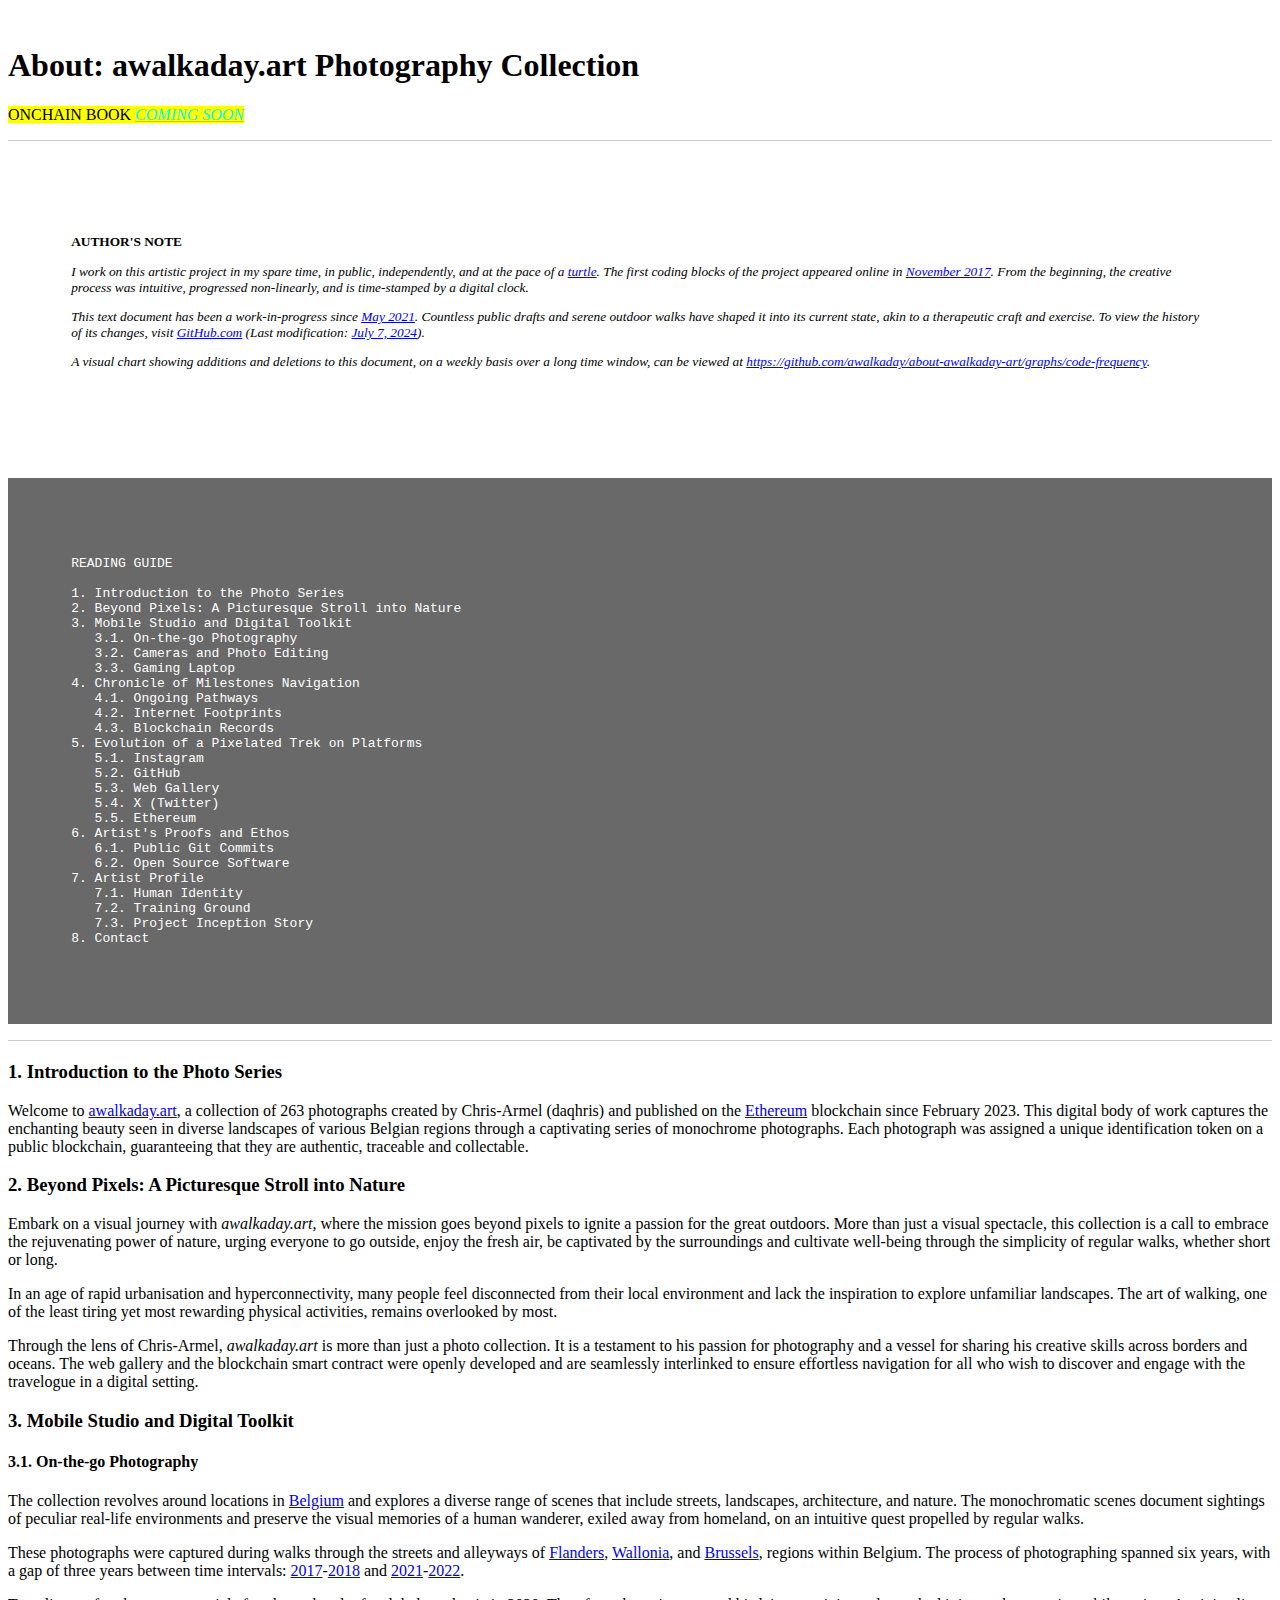
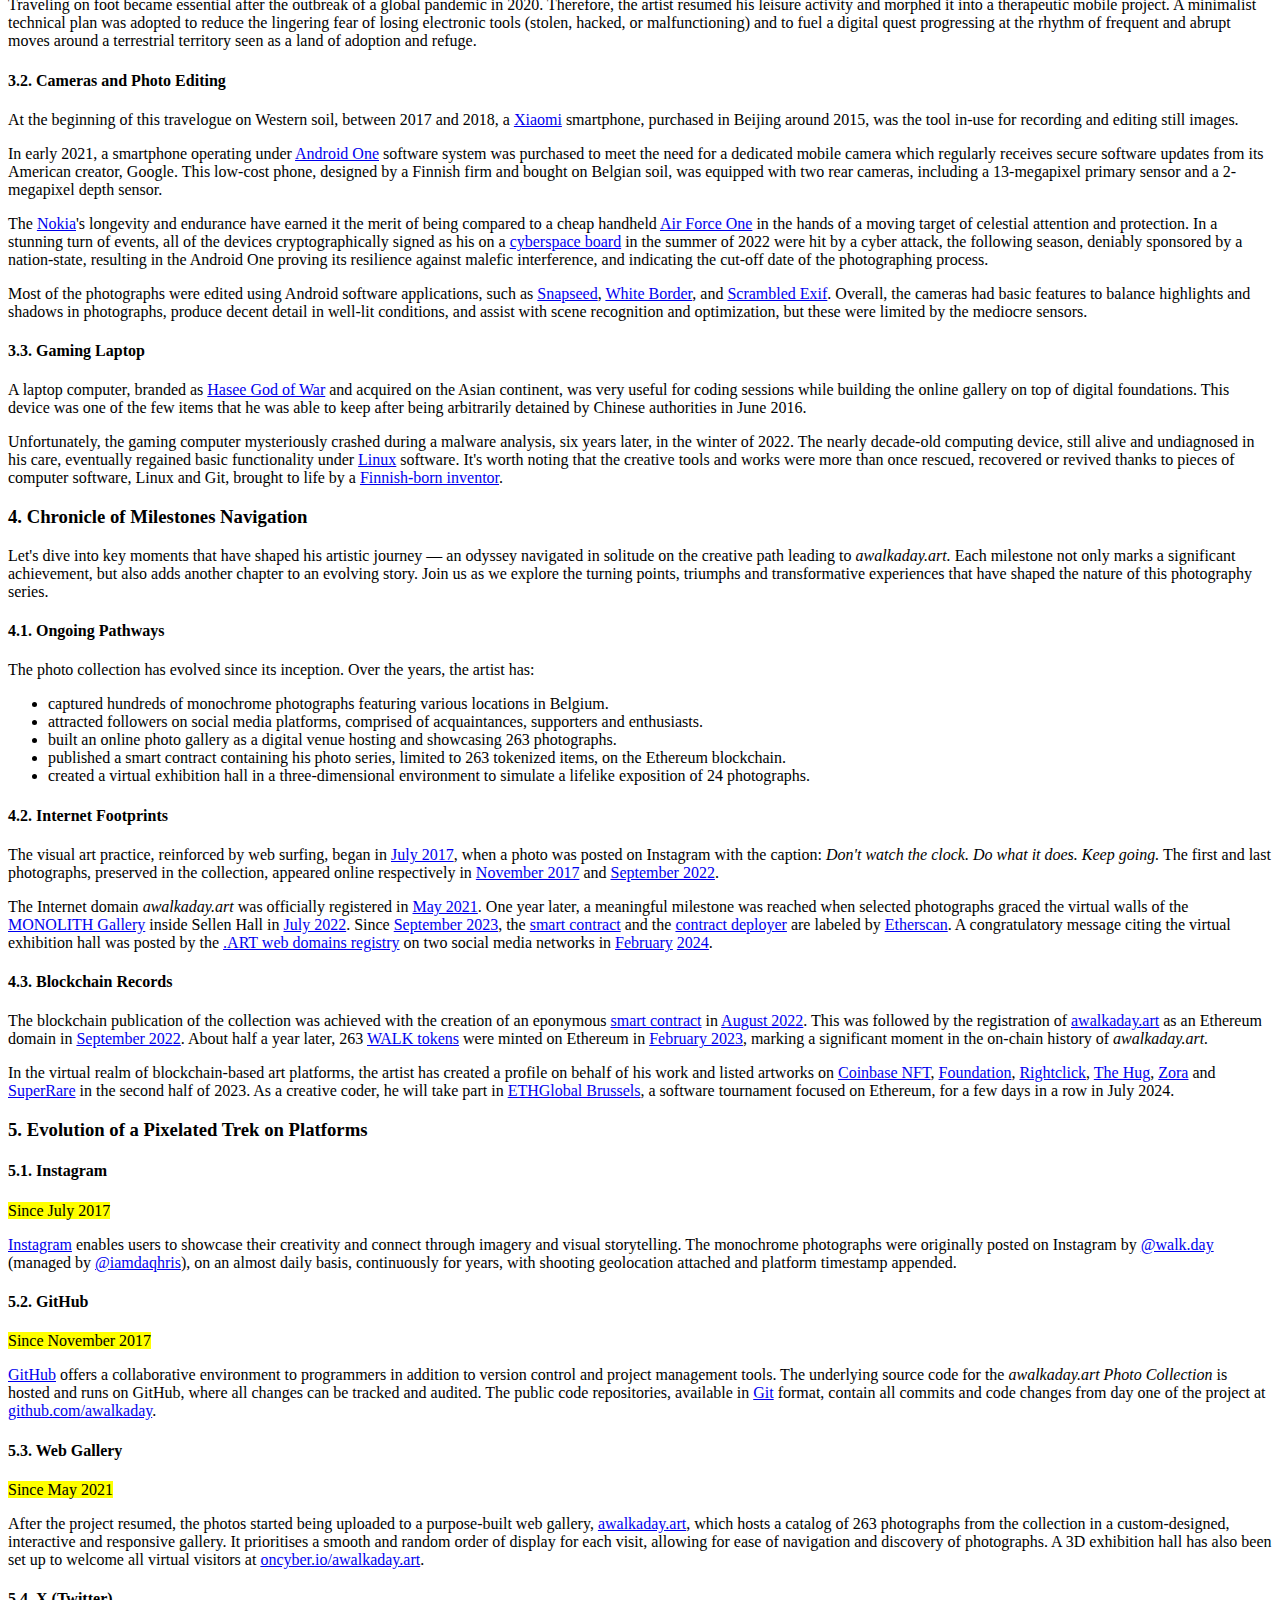
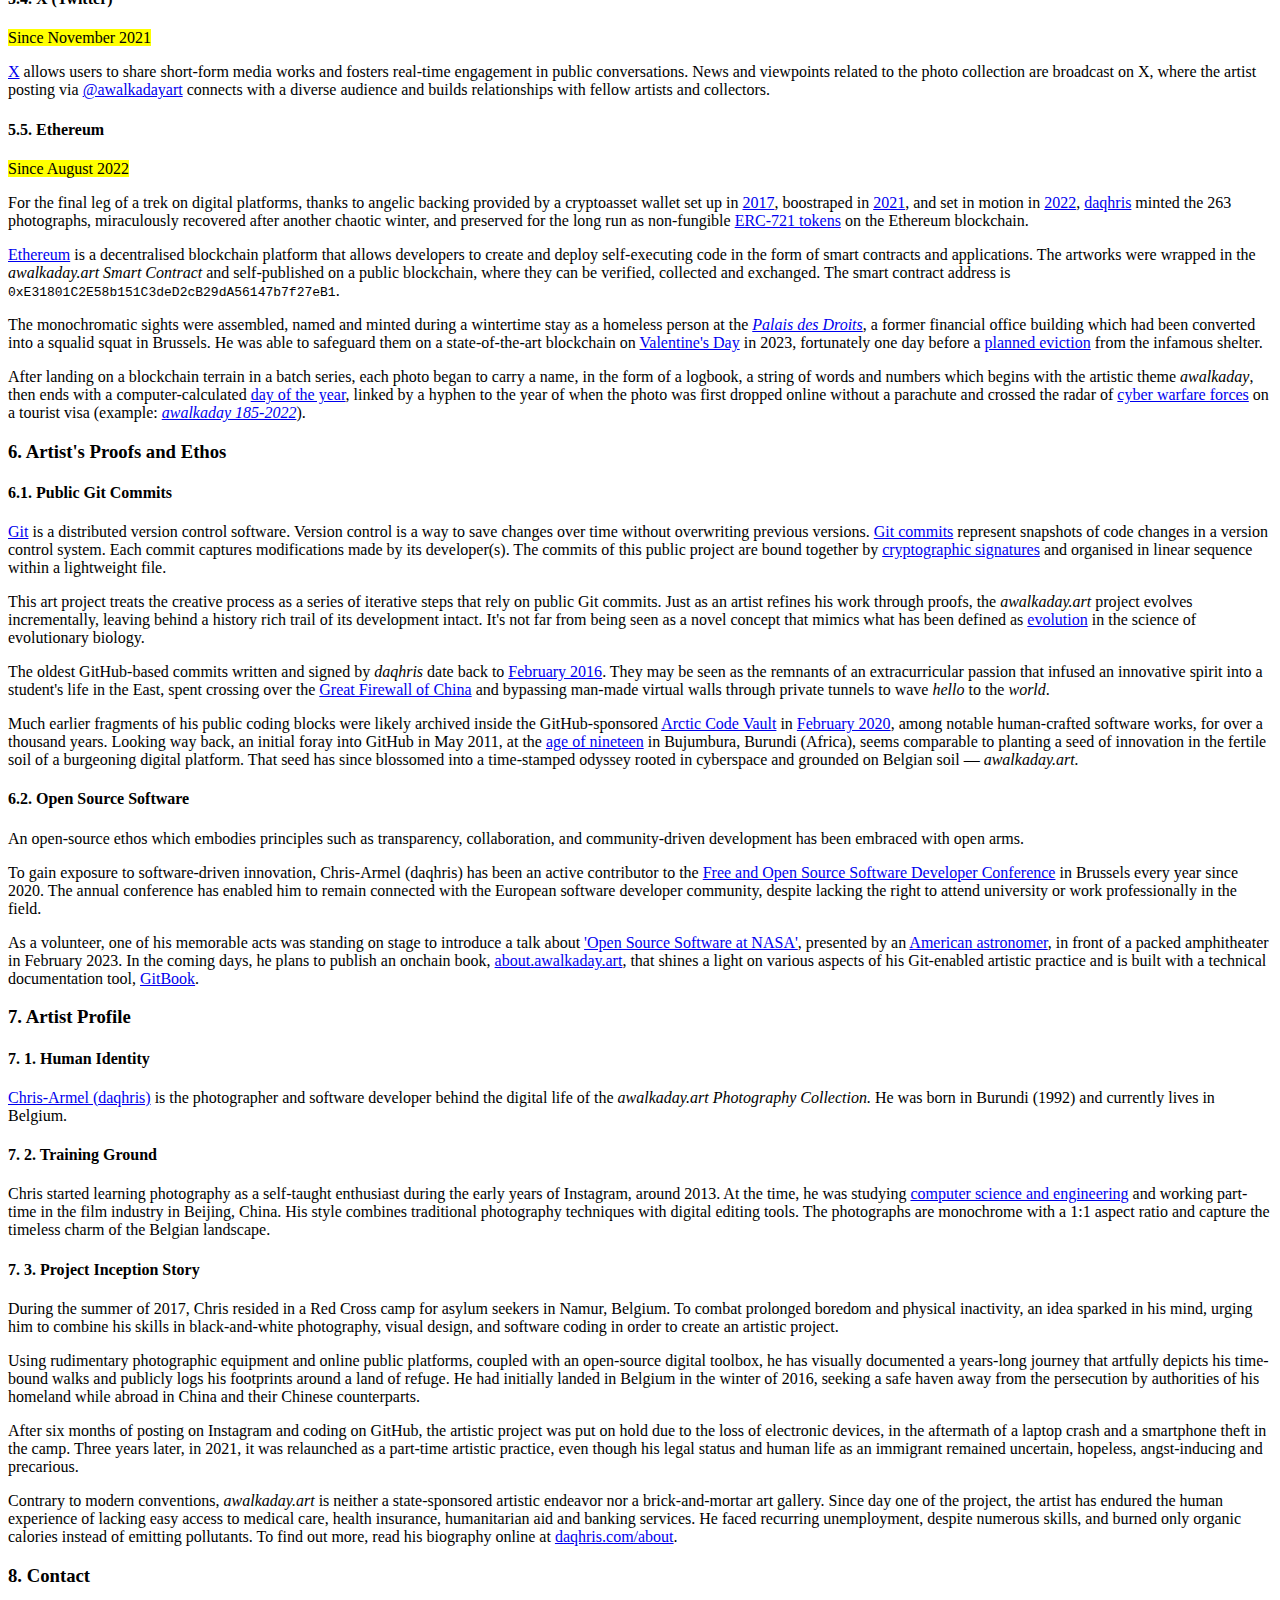
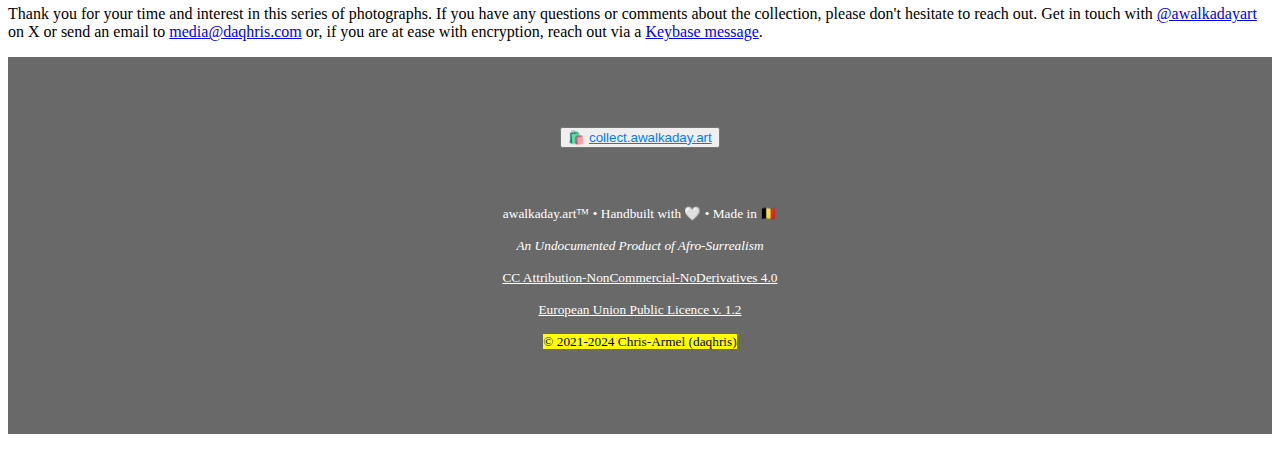
==== index.html @ 54a3f186 "Update index.html" ====
<!DOCTYPE html>
<html lang="en">

<head>
  <!-- Created on 17/11/2017 17:17
            Location: Belgrade, Namur (Belgium) -->

  <!--Web page design and code made by Chris A. Iradukunda [https://daqhris.com].
            I hereby retain NO copyrights.
            Only keep a reference to the original coder, please. -->

  <title>About: awalkaday.art Photography Collection</title>
  <meta http-equiv="content-type" content="text/html; charset=UTF-8">
  <link rel="canonical" href="https://about.awalkaday.art" />
  <link rel="alternate" href="https://about.awalkaday.art/fr.html" hreflang="fr" />
  <link rel="alternate" href="https://about.awalkaday.art/zh.html" hreflang="zh" />
  <link rel="alternate" href="https://about.awalkaday.art" hreflang="x-default" />
  <link rel="alternate" href="https://about.awalkaday.art/index.html" hreflang="en" />
  <meta http-equiv="X-UA-Compatible" content="IE=edge">
  <meta name="viewport" content="width=device-width, initial-scale=1">
  <meta name="description" content="Frequently Asked Questions about the awalkaday.art Photography Collection" />
  <meta name="author" content="Chris-Armel (daqhris)">
  <meta name="mobile-web-app-capable" content="yes">
  <meta name="apple-mobile-web-app-capable" content="yes">
  <meta name="Content-Security-Policy"
    content="default-src https:; script-src https: 'unsafe-inline'; style-src https: 'unsafe-inline'">

  <meta name="X-XSS-Protection" content="1; mode=block">
  <meta name="referrer" content="strict-origin-when-cross-origin">
  <meta content="index,follow" name="robots">

  <link rel="stylesheet" href="https://cdn.jsdelivr.net/npm/bootstrap@4.5.3/dist/css/bootstrap.min.css"
    integrity="sha256-93wNFzm2GO3EoByj9rKZCwGjAJAwr0nujPaOgwUt8ZQ=" crossorigin="anonymous">
  <link rel="stylesheet" href="/style.css" type="text/css">
  <link rel="shortcut icon" href="https://awalkaday.art/assets/icons/awalkaday-logo-1x1.png">
  <link rel="apple-touch-icon" href="https://awalkaday.art/assets/icons/awalkaday-logo-1x1.png">

  <!-- Twitter account @awalkadayart meta tags -->
  <meta name="twitter:card" content="summary_large_image">
  <meta name="twitter:site" content="@awalkadayart">
  <meta name="twitter:title" content="About: awalkaday.art Photography Collection">
  <meta name="twitter:description" content="Frequently Asked Questions about the awalkaday.art Photography Collection.">
  <meta name="twitter:image" content="https://awalkaday.art/assets/icons/awalkaday-logo-2x1.png">

  <meta property="og:title" content="About: awalkaday.art Photography Collection" />
  <meta property="og:locale" content="en" />
  <meta property="og:type" content="website" />
  <meta property="og:url" content="https://about.awalkaday.art" />
  <meta property="og:site_name" content="awalkaday.art Photography Collection" />
  <meta property="og:description" content="Frequently Asked Questions about the awalkaday.art photography collection" />
  <meta property="og:image" content="https://awalkaday.art/assets/icons/awalkaday-logo-1x1.png" />
  <link rel="shortcut icon" href="https://awalkaday.art/assets/icons/awalkaday-logo-1x1.ico" type="image/x-icon" />
</head>

<body style="font-family:Source-Sans !important;"><br>
  <div class="container">
    <div class="jumbotron">
      <!-- <button><a href="https://about.awalkaday.art/fr.html" hreflang="fr"
          title="Version Française">Français</a></button>&nbsp;&nbsp;&nbsp;<button><a
          href="https://about.awalkaday.art/zh.html" hreflang="zh" title="中文版">中文</a></button><br><br> -->

      <h1>About: awalkaday.art Photography Collection</h1>
      <article>
        <mark>
        ONCHAIN BOOK <a href="https://app.ens.domains/about.awalkaday.art" target="_blank" style="color: cyan"><em>COMING SOON</em></a>
        </mark>
        </article>
      <hr>
      <div style="background-color:#FFFFFF;padding: 5%;">
<small><p><strong>AUTHOR'S NOTE</strong></p>
            <p><em>I work on this artistic project in my spare time, in public, independently, and at the pace of a <a href="https://en.m.wikipedia.org/wiki/Cultural_depictions_of_turtles" title="Cultural depiction of turtles that slowly walk on terrestrial lands" target="_blank">turtle</a>. The first coding blocks of the project appeared online in <a href="https://github.com/daqhris/daqhris.github.io/commit/80a18e2a08c1413ea8b4a26d1a86129624b8809f" title="Earliest related commit on GitHub: Created FAQ file for "A Walk, A Day" art project" target="_blank">November 2017</a>. From the beginning, the creative process was intuitive, progressed non-linearly, and is time-stamped by a digital clock.</em></p>

            <p><em>This text document has been a work-in-progress since <a
            href="https://github.com/awalkaday/about-awalkaday-art/commit/32eced8e914f46d9364a5d5fb6ec11c5bd7be7a4" target="_blank">May 2021</a>.  
            Countless public drafts and serene outdoor walks have shaped it into its current state, akin to a therapeutic craft and exercise. To view the history of its changes, visit <a href="https://github.com/awalkaday/about-awalkaday-art"
            target="_blank">GitHub.com</a> (Last modification: <a href="https://github.com/awalkaday/about-awalkaday-art/commits/replit/index.html" target="_blank">July 7, 2024</a>).</em></p>

<p><em>A visual chart showing additions and deletions to this document, on a weekly basis over a long time window, can be viewed at <a href="https://github.com/awalkaday/about-awalkaday-art/graphs/code-frequency" target="_blank">https://github.com/awalkaday/about-awalkaday-art/graphs/code-frequency</a>.
</em></p>
</small></div>
<br>

<pre style="background-color:#696969; color:white;padding:5%;">

READING GUIDE

1. Introduction to the Photo Series 
2. Beyond Pixels: A Picturesque Stroll into Nature 
3. Mobile Studio and Digital Toolkit  
   3.1. On-the-go Photography  
   3.2. Cameras and Photo Editing  
   3.3. Gaming Laptop  
4. Chronicle of Milestones Navigation 
   4.1. Ongoing Pathways 
   4.2. Internet Footprints 
   4.3. Blockchain Records 
5. Evolution of a Pixelated Trek on Platforms  
   5.1. Instagram  
   5.2. GitHub  
   5.3. Web Gallery  
   5.4. X (Twitter)  
   5.5. Ethereum  
6. Artist's Proofs and Ethos  
   6.1. Public Git Commits  
   6.2. Open Source Software  
7. Artist Profile  
   7.1. Human Identity 
   7.2. Training Ground 
   7.3. Project Inception Story    
8. Contact  

</pre>
<hr>

      <h3>1. Introduction to the Photo Series</h3>
      <p>Welcome to <a href="https://awalkaday.art" title="awalkaday.art Photography Collection"
          target="_blank">awalkaday.art</a>, a collection of 263 photographs created by Chris-Armel (daqhris) and published on the <a href="https://ethereum.org/en/what-is-ethereum" target="_blank">Ethereum</a> blockchain since February 2023. 

          This digital body of work captures the enchanting beauty seen in diverse landscapes of various Belgian regions through a captivating series of monochrome photographs. 

          Each photograph was assigned a unique identification token on a public blockchain, guaranteeing that they are authentic, traceable and collectable.</p>

      <h3>2. Beyond Pixels: A Picturesque Stroll into Nature</h3>

      <p>Embark on a visual journey with <em>awalkaday.art,</em> where the mission goes beyond pixels to ignite a passion for the great outdoors. 
        More than just a visual spectacle, this collection is a call to embrace the rejuvenating power of nature, urging everyone to go outside, 
        enjoy the fresh air, be captivated by the surroundings and cultivate well-being through the simplicity of regular walks, whether short or long.</p>

      <p>In an age of rapid urbanisation and hyperconnectivity, many people feel disconnected from their local environment and lack the inspiration to explore unfamiliar landscapes. 
        The art of walking, one of the least tiring yet most rewarding physical activities, remains overlooked by most.</p>

      <p>Through the lens of Chris-Armel, <em>awalkaday.art</em> is more than just a photo collection. It is a testament to his passion for photography and a vessel for sharing his creative skills across borders and oceans.  
        The web gallery and the blockchain smart contract were openly developed and are seamlessly interlinked to ensure effortless navigation for all who wish to discover and engage with the travelogue in a digital setting.</p>


      <h3>3. Mobile Studio and Digital Toolkit</h3>

      <h4>3.1. On-the-go Photography</h4>

      <p>The collection revolves around locations in <a href="https://www.openstreetmap.org/relation/52411" title="Map of Belgium on OpenStreetMap" target="_blank">Belgium</a> and explores a diverse range of scenes that include streets, landscapes, architecture, and nature. 

         The monochromatic scenes document sightings of peculiar real-life environments and preserve the visual memories of a human wanderer, exiled away from homeland, on an intuitive quest propelled by regular walks.</p> 

         <p>These photographs were captured during walks through the streets and alleyways of <a href="https://www.visitflanders.com/en" title=”Visit Flanders” target="_blank">Flanders</a>, <a href="https://visitwallonia.be/" title="Tourisme en Wallonie" target="_blank">Wallonia</a>, and <a href="https://www.visit.brussels" title="Visit Brussels" target="_blank">Brussels</a>, regions within Belgium. The process of photographing spanned six years, with a gap of three years between time intervals: <a href="https://www.instagram.com/p/BWvILEmAPcy/" title="First photograph shot in 2017" target="_blank">2017</a>-<a href="https://www.instagram.com/p/Bd1VmXvHDSj/" title="Last photograph shot in 2018" target="_blank">2018</a> and <a href="https://www.instagram.com/p/CPoPiLpAlG0/" title="First photograph shot in 2021" target="_blank">2021</a>-<a href="https://www.instagram.com/p/CkWOfX2DCPU/" title="Last photograph shot in 2022" target="_blank">2022</a>.</p>

      <p>Traveling on foot became essential after the outbreak of a global pandemic in 2020. Therefore, the artist resumed his leisure activity and morphed it into a therapeutic mobile project. 
        A minimalist technical plan was adopted to reduce the lingering fear of losing electronic tools (stolen, hacked, or malfunctioning) and to fuel a digital quest progressing at the rhythm of frequent and abrupt moves around a terrestrial territory seen as a land of adoption and refuge.</p>

      <h4>3.2. Cameras and Photo Editing</h4>

  <p>At the beginning of this travelogue on Western soil, between 2017 and 2018, a <a href="https://www.mi.com/global/about/" title="Find out more about the Xiaomi brand of electronic devices" target="_blank">Xiaomi</a> smartphone, purchased in Beijing around 2015, was the tool in-use for recording and editing still images.</p>

<p>In early 2021, a smartphone operating under <a
          href="https://www.android.com/one/" title="Android One: Secure, up-to-date and easy-to-use Android devices"
          target="_blank">Android One</a> software system was purchased to meet the need for a dedicated mobile camera which regularly receives secure software updates from its American creator, Google. This low-cost phone, designed by a Finnish firm and bought on Belgian soil, was equipped with two rear cameras, including a 13-megapixel primary sensor and a 2-megapixel depth sensor.</p>

<p>The <a href="https://www.hmd.com/en_int/nokia-2-3" title="More information about a Nokia 2.3 smartphone" target="_blank">Nokia</a>'s longevity and endurance have earned it the merit of being compared to a cheap handheld <a href="https://en.m.wikipedia.org/wiki/Air_Force_One_(disambiguation)" title="Wikipedia article about Air Force One (disambiguation)" target="_blank">Air Force One</a> in the hands of a moving target of celestial attention and protection. In a stunning turn of events, all of the devices cryptographically signed as his on a <a href="https://keybase.io/daqhris/devices" target="_blank">cyberspace board</a> in the summer of 2022 were hit by a cyber attack, the following season, deniably sponsored by a nation-state, resulting in the Android One proving its resilience against malefic interference, and indicating the cut-off date of the photographing process.</p>

      <p>Most of the photographs were edited using Android software applications, such as <a href="https://play.google.com/store/apps/details?id=com.niksoftware.snapseed" title="Snapseed" target="_blank">Snapseed</a>, <a href="https://play.google.com/store/apps/details?id=com.vector123.whiteborder" title="White Border: Square Fit Photo" target="_blank">White Border</a>, and <a href="https://play.google.com/store/apps/details?id=com.jarsilio.android.scrambledeggsif" title="Scrambled Exif" target="_blank">Scrambled Exif</a>. Overall, the cameras had basic features to balance highlights and shadows in photographs, produce decent detail in well-lit conditions, and assist with scene recognition and optimization, but these were limited by the mediocre sensors.</p> 

      <h4>3.3. Gaming Laptop</h4>

      <p>A laptop computer, branded as <a href="http://en.haseecomputer.com/About/about24.html" title="Read more about Hasee Computers" target="_blank">Hasee God of War</a> and acquired on the Asian continent, was very useful for coding sessions while building the online gallery on top of digital foundations.  
        This device was one of the few items that he was able to keep after being arbitrarily detained by Chinese authorities in June 2016.</p>
 
       <p>Unfortunately, the gaming computer mysteriously crashed during a malware analysis, six years later, in the winter of 2022. 
        The nearly decade-old computing device, still alive and undiagnosed in his care, eventually regained basic functionality under <a href="https://www.redhat.com/en/topics/linux/what-is-linux" title="What is Linux?" target="_blank">Linux</a> software. 
        It's worth noting that the creative tools and works were more than once rescued, recovered or revived thanks to pieces of computer software, Linux and Git, brought to life by a <a href="https://github.com/torvalds" target="_blank">Finnish-born inventor</a>.</p>

      <h3>4. Chronicle of Milestones Navigation</h3>

      <p>Let's dive into key moments that have shaped his artistic journey — an odyssey navigated in solitude on the creative path leading to <em>awalkaday.art.</em> 
        Each milestone not only marks a significant achievement, but also adds another chapter to an evolving story.  
        Join us as we explore the turning points, triumphs and transformative experiences that have shaped the nature of this photography series.</p>

      <h4>4.1. Ongoing Pathways</h4>
      <p>The photo collection has evolved since its inception. Over the years, the artist has:<p>
      <ul>
        <li>captured hundreds of monochrome photographs featuring various locations in Belgium.</li>
        <li>attracted followers on social media platforms, comprised of acquaintances, supporters and enthusiasts.</li>
        <li>built an online photo gallery as a digital venue hosting and showcasing 263 photographs.</li>
        <li>published a smart contract containing his photo series, limited to 263 tokenized items, on the Ethereum blockchain.</li>
        <li>created a virtual exhibition hall in a three-dimensional environment to simulate a lifelike exposition of 24 photographs.</li>
      </ul>

      <h4>4.2. Internet Footprints</h4>

      <p>The visual art practice, reinforced by web surfing, began in <a href="https://www.instagram.com/p/BWvILEmAPcy/" target="_blank">July 2017</a>, when a photo was posted on Instagram with the caption: <em>Don't watch the clock. Do what it does. Keep going.</em> 
           The first and last photographs, preserved in the collection, appeared online respectively in <a href="https://www.instagram.com/p/BbXjDXsH22K" target="_blank">November 2017</a> and <a href="https://www.instagram.com/p/CidZs2BDRMz" target="_blank">September 2022</a>. </p> 

        <p>The Internet domain <em>awalkaday.art</em> was officially registered in <a href="https://whois.gandi.net/en/results?search=awalkaday.art" target="_blank">May 2021</a>. One year later, a meaningful milestone was reached when selected photographs graced the virtual walls of the <a href="https://monolith.gallery/archives"
          target="_blank">MONOLITH Gallery</a> inside Sellen Hall in <a
          href="https://monolith.gallery/hall/sellen/g56L1RdA9DXtqQR3aALG" target="_blank">July 2022</a>.
        
          Since <a href="https://x.com/awalkadayart/status/1703776310252736941?s=20" target="_blank">September 2023</a>, the <a href="https://etherscan.io/address/0xe31801c2e58b151c3ded2cb29da56147b7f27eb1" target="_blank">smart contract</a> and the <a href="https://etherscan.io/address/0xb5ee030c71e76c3e03b2a8d425dbb9b395037c82" target="_blank">contract deployer</a> are labeled by <a href="https://etherscan.io/" target="_blank">Etherscan</a>.  
          A congratulatory message citing the virtual exhibition hall was posted by the <a href="https://art.art/" title=".ART domains - digital identity for your creative personality" target="_blank">.ART web domains registry</a> on two social media networks in <a href="https://x.com/Art_Domains/status/1755917791658418315?s=20" target="_blank">February</a> <a href="https://www.instagram.com/s/aGlnaGxpZ2h0OjE4MjM4NDY5NjU2MjEwMzQz?story_media_id=3301932341141746093_5749556061&igsh=MXVzbXJ0cmo4ZTByMQ==" target="_blank">2024</a>.</p>


      <h4>4.3. Blockchain Records</h4>

      <p>The blockchain publication of the collection was achieved with the creation of an eponymous <a
          href="https://ethereum.org/en/developers/docs/smart-contracts/" target="_blank">smart contract</a> in <a href="https://etherscan.io/tx/0x3cce44b92db9e6eb887fcbe90d59f5951e9928dea4540afbfe9fd3c2e9662f1f" target="_blank">August 2022</a>.

          This was followed by the registration of <a
          href="https://app.ens.domains/awalkaday.art" target="_blank">awalkaday.art</a> as an Ethereum domain in 
          <a href="https://etherscan.io/tx/0x353f1900e073e6d97f8230021c3fce153b4b930269e5c8bd4f47c9c3950b9337" target="_blank">September 2022</a>.

          About half a year later, 263 <a href="https://etherscan.io/token/0xe31801c2e58b151c3ded2cb29da56147b7f27eb1"
          target="_blank">WALK tokens</a> were minted on Ethereum in <a
          href="https://etherscan.io/tx/0x2d4e5a73fada3bb3e626bec4b2d24bbdabce66fad66b70fbe8e3e0e1e169537b" target="_blank">February 2023</a>, marking a significant moment in the on-chain history of <em>awalkaday.art.</em>
      </p>

      <p>In the virtual realm of blockchain-based art platforms, the artist has created a profile on behalf of his work and listed artworks on <a href="https://nft.coinbase.com/collection/awalkaday-art" target="_blank">Coinbase NFT</a>, <a href="https://foundation.app/collection/awalkaday-art" target="_blank">Foundation</a>, <a href="https://rc.xyz/daqhris/collections/awalkaday.art" target="_blank">Rightclick</a>, <a href="https://thehug.xyz/artists/daqhris/portfolio/gallery/86a4f0a8-5609-4885-a9e2-ca0b625082e9" target="_blank">The Hug</a>, <a href="https://zora.co/collect/eth:0xe31801c2e58b151c3ded2cb29da56147b7f27eb1" target="_blank">Zora</a> and <a href="https://superrare.com/daqhris?artwork=ONLY_SERIES" target="_blank">SuperRare</a> in the second half of 2023. 
        As a creative coder, he will take part in <a href="https://ethglobal.com/events/brussels" target="_blank">ETHGlobal Brussels</a>, a software tournament focused on Ethereum, for a few days in a row in July 2024.</p>


      <h3>5. Evolution of a Pixelated Trek on Platforms</h3>

      <h4>5.1. Instagram</h4>

      <mark>Since July 2017</mark>

      <p><a href="https://instagram.com/" target="_blank">Instagram</a> enables users to showcase their creativity and connect through imagery and visual storytelling. 
        The monochrome photographs were originally posted on Instagram by <a
          href="https://www.instagram.com/walk.day/" target="_blank">@walk.day</a> (managed by <a
          href="https://www.instagram.com/iamdaqhris/" target="_blank">@iamdaqhris</a>), on an almost daily basis, continuously for years, with shooting geolocation attached and platform timestamp appended.</p> 

      <h4>5.2. GitHub</h4>

      <mark>Since November 2017</mark>

       <p><a href="https://github.com/" target="_blank">GitHub</a> offers a collaborative environment to programmers in addition to version control and project management tools.
        The underlying source code for the <em>awalkaday.art Photo Collection</em> is hosted and runs on GitHub, where all changes can be tracked and audited. 
        The public code repositories, available in <a href="https://git-scm.com/" target="_blank">Git</a> format, contain all commits and code changes from day one of the project at <a href="https://github.com/awalkaday" title="GitHub public code repository" target="_blank">github.com/awalkaday</a>.</p>

      <h4>5.3. Web Gallery</h4>  
      
      <mark>Since May 2021</mark>

      <p>After the project resumed, the photos started being uploaded to a purpose-built web gallery, <a href="https://awalkaday.art" target="_blank" title="awalkaday.art Photography Collection"
          target="_blank">awalkaday.art</a>, which hosts a catalog of 263 photographs from the collection in a custom-designed, interactive and responsive gallery. It prioritises a smooth and random order of display for each visit, allowing for ease of navigation and discovery of photographs. 
          A 3D exhibition hall has also been set up to welcome all virtual visitors at <a href="https://oncyber.io/awalkaday.art" target="_blank" title="3D Exhibition Hall for awalkaday.art Photo Collection"
          target="_blank">oncyber.io/awalkaday.art</a>.</p>
        

      <h4>5.4. X (Twitter)</h4>

      <mark>Since November 2021</mark>

      <p><a href="https://x.com" target="_blank">X</a> allows users to share short-form media works and fosters real-time engagement in public conversations. 
       News and viewpoints related to the photo collection are broadcast on X, where the artist posting via <a
          href="https://twitter.com/awalkadayart" target="_blank">@awalkadayart</a> connects with a diverse audience and builds relationships with fellow artists and collectors.</p>

          
      <h4>5.5. Ethereum</h4>

      <mark>Since August 2022</mark>

      <p>For the final leg of a trek on digital platforms, thanks to angelic backing provided by a cryptoasset wallet set up in <a href="https://etherscan.io/address/0xb5ee030c71e76c3e03b2a8d425dbb9b395037c82#analytics" target="_blank">2017</a>, boostraped in <a href="https://platform.arkhamintelligence.com/explorer/entity/daqhris" target=”_blank">2021</a>, and set in motion in <a href="https://etherscan.io/txs?a=0xb5ee030c71e76c3e03b2a8d425dbb9b395037c82&f=5" target="_blank">2022</a>, <a href="https://app.ens.domains/daqhris.eth" target="_blank">daqhris</a> minted the 263 photographs, miraculously recovered after another chaotic winter, and preserved for the long run as non-fungible <a href="https://ethereum.org/en/developers/docs/standards/tokens/erc-721/" title="ERC-721 Non-Fungible Token Standard" target="_blank">ERC-721 tokens</a> on the Ethereum blockchain.</p>
 
        <p><a href="https://ethereum.org/" target="_blank">Ethereum</a> is a decentralised blockchain platform that allows developers to create and deploy self-executing code in the form of smart contracts and applications. 
        The artworks were wrapped in the <em>awalkaday.art Smart Contract</em> and self-published on a public blockchain, where they can be verified, collected and exchanged.
        The smart contract address is <code>0xE31801C2E58b151C3deD2cB29dA56147b7f27eB1</code>.</p>

<p>The monochromatic sights were assembled, named and minted during a wintertime stay as a homeless person at the <a href="https://archive.is/2JkUB" title="Archive of a newspaper article published by Courrier International (French Edition)" target="_blank"><em>Palais des Droits</em></a>, a former financial office building which had been converted into a squalid squat in Brussels. He was able to safeguard them on a state-of-the-art blockchain on <a href="https://etherscan.io/tx/0x2d4e5a73fada3bb3e626bec4b2d24bbdabce66fad66b70fbe8e3e0e1e169537b" title="Timestamp of the minting transaction on Ethereum corresponds to February 14th" target="_blank">Valentine's Day</a> in 2023, fortunately one day before a <a href="https://www.lalibre.be/belgique/societe/2023/02/09/schaerbeek-le-palais-des-droits-sera-vide-pour-le-15-fevrier-J4FJQRA6UBGYNA2I4KKPDM27LA/" title="Belgian-French newspaper article published by La Libre" target="_blank">planned eviction</a> from the infamous shelter.</p> 

<p>After landing on a blockchain terrain in a batch series, each photo began to carry a name, in the form of a logbook, a string of words and numbers which begins with the artistic theme <em>awalkaday</em>, then ends with a computer-calculated <a href="https://www.inchcalculator.com/day-of-the-year/" target="_blank">day of the year</a>, linked by a hyphen to the year of when the photo was first dropped online without a parachute and crossed the radar of <a href="https://en.m.wikipedia.org/wiki/List_of_cyber_warfare_forces" title="List of cyber warfare forces" target="_blank">cyber warfare forces</a> on a tourist visa (example: <a href="https://app.zerion.io/0xb5ee030c71e76c3e03b2a8d425dbb9b395037c82/nfts?collections=85657215" target="_blank"><em>awalkaday 185-2022</em></a>).</p>

      <h3>6. Artist's Proofs and Ethos</h3>

      <h4>6.1. Public Git Commits</h4>

      <p><a href="https://github.com/git-guides#what-is-git" target="_blank">Git</a> is a distributed version control software. Version control is a way to save changes over time without overwriting previous versions. <a href="https://github.com/git-guides/git-commit#git-commit" title="What are Git commits? How to work with them? Definitions provided as part of GitHub Guides." target="_blank">Git commits</a> represent snapshots of code changes in a version control system. Each commit captures modifications made by its developer(s). The commits of this public project are bound together by <a href="https://keybase.io/daqhris/graph" title=”Public graph on Keybase of digital signatures and signing devices used by daqhris” target="_blank">cryptographic signatures</a> and organised in linear sequence within a lightweight file.</p>

<p>This art project treats the creative process as a series of iterative steps that rely on public Git commits. Just as an artist refines his work through proofs, the <em>awalkaday.art</em> project evolves incrementally, leaving behind a history rich trail of its development intact. It's not far from being seen as a novel concept that mimics what has been defined as <a href="https://evolution.berkeley.edu/evolution-101/the-history-of-life-looking-at-the-patterns/trees-not-ladders/">evolution</a> in the science of evolutionary biology.</p>

        <p>The oldest GitHub-based commits written and signed by <em>daqhris</em> date back to <a href="https://github.com/daqhris/hello-world/commits/master/?since=2016-02-22&until=2016-06-15" target="_blank">February 2016</a>. They may be seen as the remnants of an extracurricular passion that infused an innovative spirit into a student's life in the East, spent crossing over the <a href="https://www.theguardian.com/news/2018/jun/29/the-great-firewall-of-china-xi-jinpings-internet-shutdown" title="A Guardian newspaper article about the Great Firewall of China (Published in June 2018)" target=”_blank">Great Firewall of China</a> and bypassing man-made virtual walls through private tunnels to wave <em>hello</em> to the <em>world</em>.</p>

          <p>Much earlier fragments of his public coding blocks were likely archived inside the GitHub-sponsored <a href="https://arcticworldarchive.org/collection/arctic-code-vault/" target="_blank">Arctic Code Vault</a> in <a href="https://archiveprogram.github.com/arctic-vault/" title="Preservation initiated on 02/02/2020 by GitHub" target="_blank">February 2020</a>, among notable human-crafted software works, for over a thousand years. 
           Looking way back, an initial foray into GitHub in May 2011, at the <a href="https://github.com/daqhris?tab=overview&from=2011-05-01&to=2011-06-01" title="@daqhris joined Github on May 29, 2011" target="_blank">age of nineteen</a> in Bujumbura, Burundi (Africa), seems comparable to planting a seed of innovation in the fertile soil of a burgeoning digital platform. That seed has since blossomed into a time-stamped odyssey rooted in cyberspace and grounded on Belgian soil — <em>awalkaday.art.</em></p>

      <h4>6.2. Open Source Software</h4>

      <p>An open-source ethos which embodies principles such as transparency, collaboration, and community-driven development has been embraced with open arms.</p>
 
       <p>To gain exposure to software-driven innovation, Chris-Armel (daqhris) has been an active contributor to the <a href="https://fosdem.org" title="FOSDEM Conference" target="_blank">Free and Open Source Software Developer Conference</a> in Brussels every year since 2020. 
        The annual conference has enabled him to remain connected with the European software developer community, despite lacking the right to attend university or work professionally in the field.</p>

      <p>As a volunteer, one of his memorable acts was standing on stage to introduce a talk about <a href="https://archive.fosdem.org/2023/schedule/event/nasa/" title="NASA and Open Source Software, by Steve Crawford"
        target="_blank">'Open Source Software at NASA'</a>, presented by an <a href="https://crawfordsm.github.io/about/" target="_blank">American astronomer</a>, in front of a packed amphitheater in February 2023. 
        In the coming days, he plans to publish an onchain book, <a href="https://app.ens.domains/about.awalkaday.art" target="_blank">about.awalkaday.art</a>, that shines a light on various aspects of his Git-enabled artistic practice and is built with a technical documentation tool, <a href="https://www.gitbook.com/" title="Public Documentation Software - GitBook.com" target="_blank">GitBook</a>.</p>

      <h3>7. Artist Profile</h3>

       <h4>7. 1. Human Identity</h4>

      <p><a href="https://daqhris.com" target="_blank">Chris-Armel (daqhris)</a> is the photographer and software developer behind the digital life of the <em>awalkaday.art Photography Collection.</em> He was born in Burundi (1992) and currently lives in Belgium.</p>

        <h4>7. 2. Training Ground</h4>

      <p>Chris started learning photography as a self-taught enthusiast during the early years of Instagram, around 2013. 
        At the time, he was studying <a href="https://en.wikipedia.org/wiki/Computer_science_and_engineering">computer science and engineering</a> and working part-time in the film industry in Beijing, China. 
        His style combines traditional photography techniques with digital editing tools. 
        The photographs are monochrome with a 1:1 aspect ratio and capture the timeless charm of the Belgian landscape. 
        </p>

        <h4>7. 3. Project Inception Story</h4>

      <p>During the summer of 2017, Chris resided in a Red Cross camp for asylum seekers in Namur, Belgium. To combat prolonged boredom and physical inactivity, an idea sparked in his mind, urging him to combine his skills in black-and-white photography, visual design, and software coding in order to create an artistic project.</p> 

<p>Using rudimentary photographic equipment and online public platforms, coupled with an open-source digital toolbox, he has visually documented a years-long journey that artfully depicts his time-bound walks and publicly logs his footprints around a land of refuge. He had initially landed in Belgium in the winter of 2016, seeking a safe haven away from the persecution by authorities of his homeland while abroad in China and their Chinese counterparts.</p>

        <p>After six months of posting on Instagram and coding on GitHub, the artistic project was put on hold due to the loss of electronic devices, in the aftermath of a laptop crash and a smartphone theft in the camp. 
        Three years later, in 2021, it was relaunched as a part-time artistic practice, even though his legal status and human life as an immigrant remained uncertain, hopeless, angst-inducing and precarious.</p>

         <p>Contrary to modern conventions, <em>awalkaday.art</em> is neither a state-sponsored artistic endeavor nor a brick-and-mortar art gallery. Since day one of the project, the artist has endured the human experience of lacking easy access to medical care, health insurance, humanitarian aid and banking services. He faced recurring unemployment, despite numerous skills, and burned only organic calories instead of emitting pollutants. To find out more, read his biography online at <a
        href="https://daqhris.com/about" target="_blank">daqhris.com/about</a>.</p>

      <h3>8. Contact</h3>

      <p>Thank you for your time and interest in this series of photographs. 
        If you have any questions or comments about the collection, please don't hesitate to reach out. 

      Get in touch with <a href="https://twitter.com/awalkadayart" target="_blank">@awalkadayart</a> on X or
        send an email to <a href="mailto:media@daqhris.com" target="_blank">media@daqhris.com</a> or, if you are at ease with encryption, reach out via a <a href="https://keybase.io/daqhris/chat" target="_blank">Keybase message</a>.</p>
    </div>

    <footer style="text-align:center;background-color:#696969;line-height: 2em;color:white;padding: 5%;">
      <button>🛍️ <a href="https://collect.awalkaday.art" target="_blank" style="color:#007bff">collect.awalkaday.art</a></button>
      <br><br>
<small>
      <p>awalkaday.art™ • Handbuilt with 🤍 • Made in 🇧🇪<br>
<em>
An Undocumented Product of Afro-Surrealism</em><br>
<a href="https://creativecommons.org/licenses/by-nc-nd/4.0/deed.en" title="Creative Commons Attribution-NonCommercial 4.0 International Public License" target="_blank" style="color: #FFFFFF;text-decoration: white underline">CC Attribution-NonCommercial-NoDerivatives 4.0</a><br>
<a href="https://joinup.ec.europa.eu/sites/default/files/custom-page/attachment/2020-03/EUPL-1.2%20EN.txt" title="EUROPEAN UNION PUBLIC LICENCE v. 1.2" target="_blank" style="color: #FFFFFF;text-decoration: white underline;">European Union Public Licence v. 1.2</a><br> 
<mark>© 2021-2024 Chris-Armel (daqhris)
</mark></p></small>
    
    </footer><br>
  </div>
</body>

</html>
---- style.css ----
/* CUSTOM STYLES */

        html {
            background-color: #FFF;
            color: #000;
            font-size: 1em;
            font-family: "Source-Sans", 'Arial', sans-serif;
        }
        /*
        a {
            color: navy;
        }
        a:hover,
        a:focus,
        a:active {
                text-decoration: underline;
        }*/
        @font-face {
                font-family: "Source-Sans";
                src:url(https://daqhris.com/style/font/SourceSans3-Regular.ttf) format("truetype"); /* Safari, Android, iOS */
                font-display: swap;
                }
                
        /* horizontal line */
        hr {    display:block;
                width:100%;
                height:1px;
                border:0;
                border-top:1px solid #ccc;
                margin:1em auto;
                padding:0;
        }

        pre {background-color:black;
             color:white;}

        @media (prefers-color-scheme: dark) {
            html{background-color: #212121;color:#FFFFFF;}
            mark{background-color:olivedrab;color:greenyellow}
        }
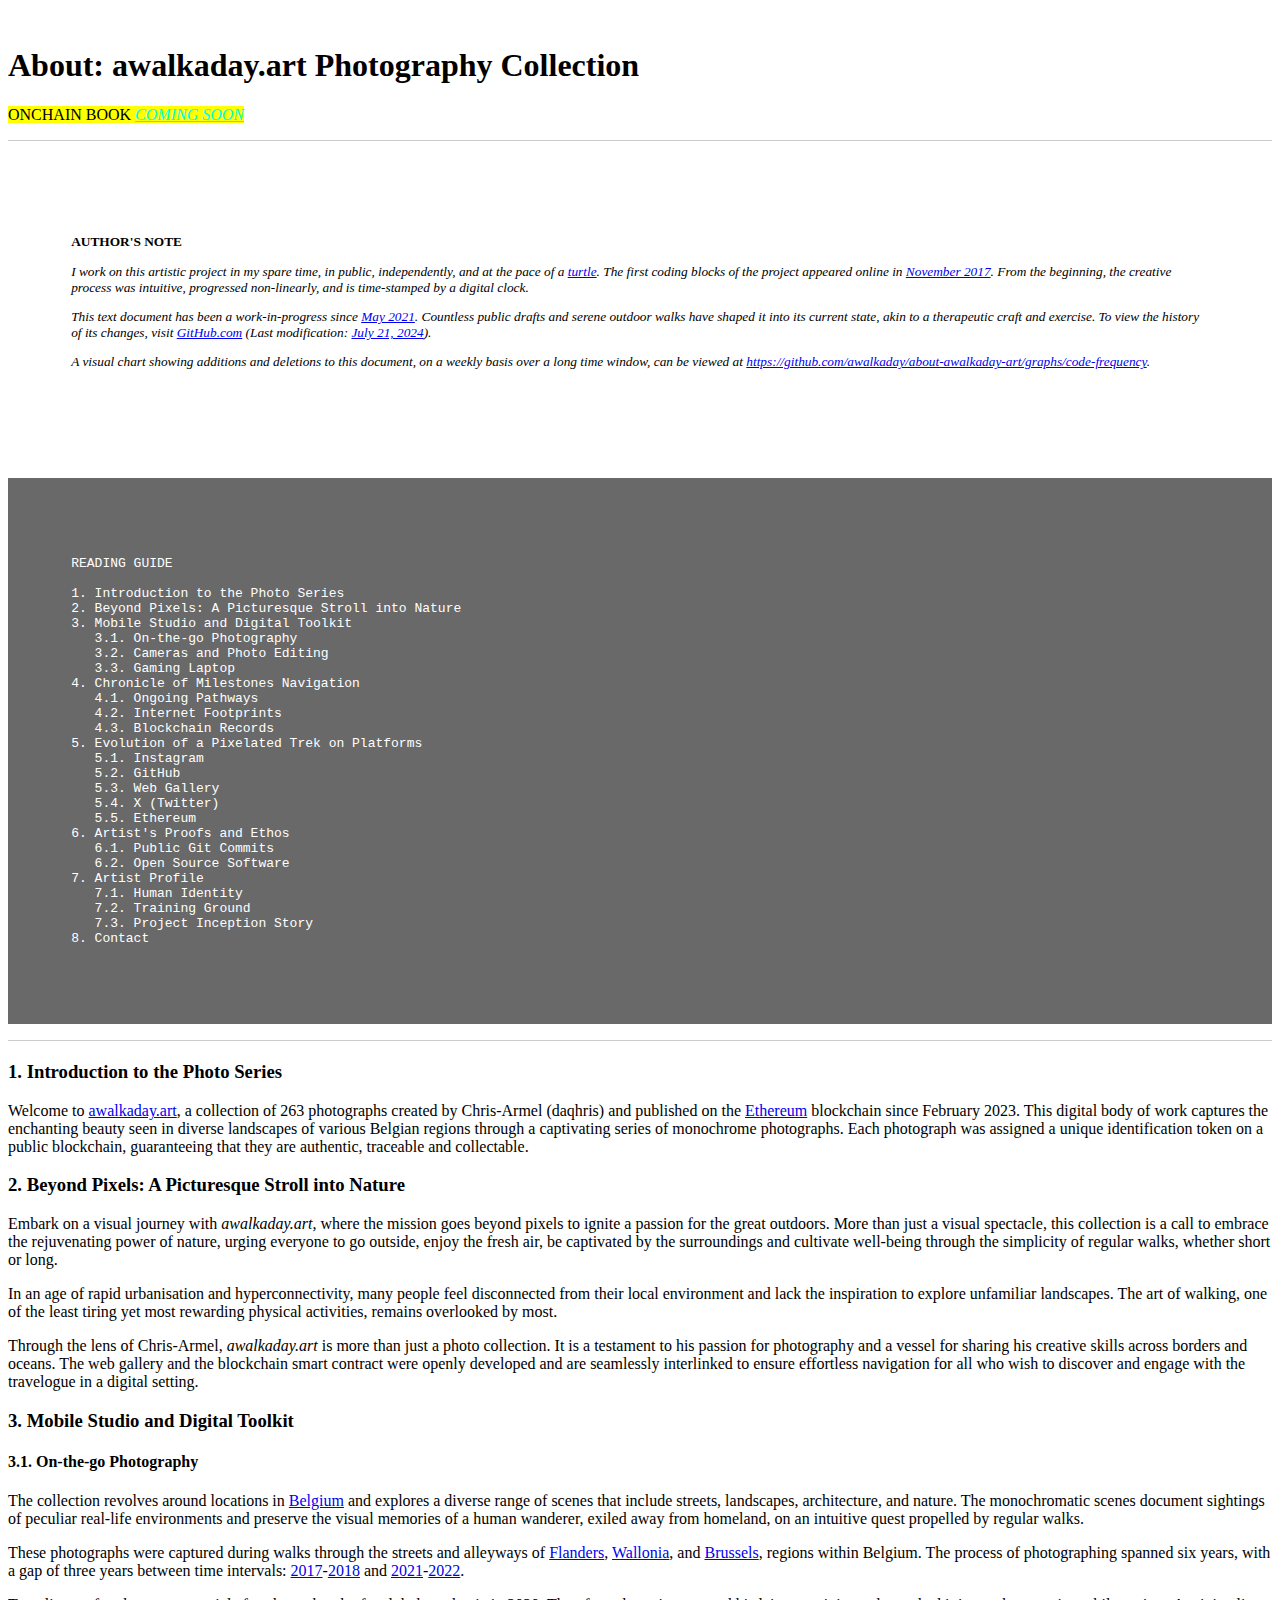
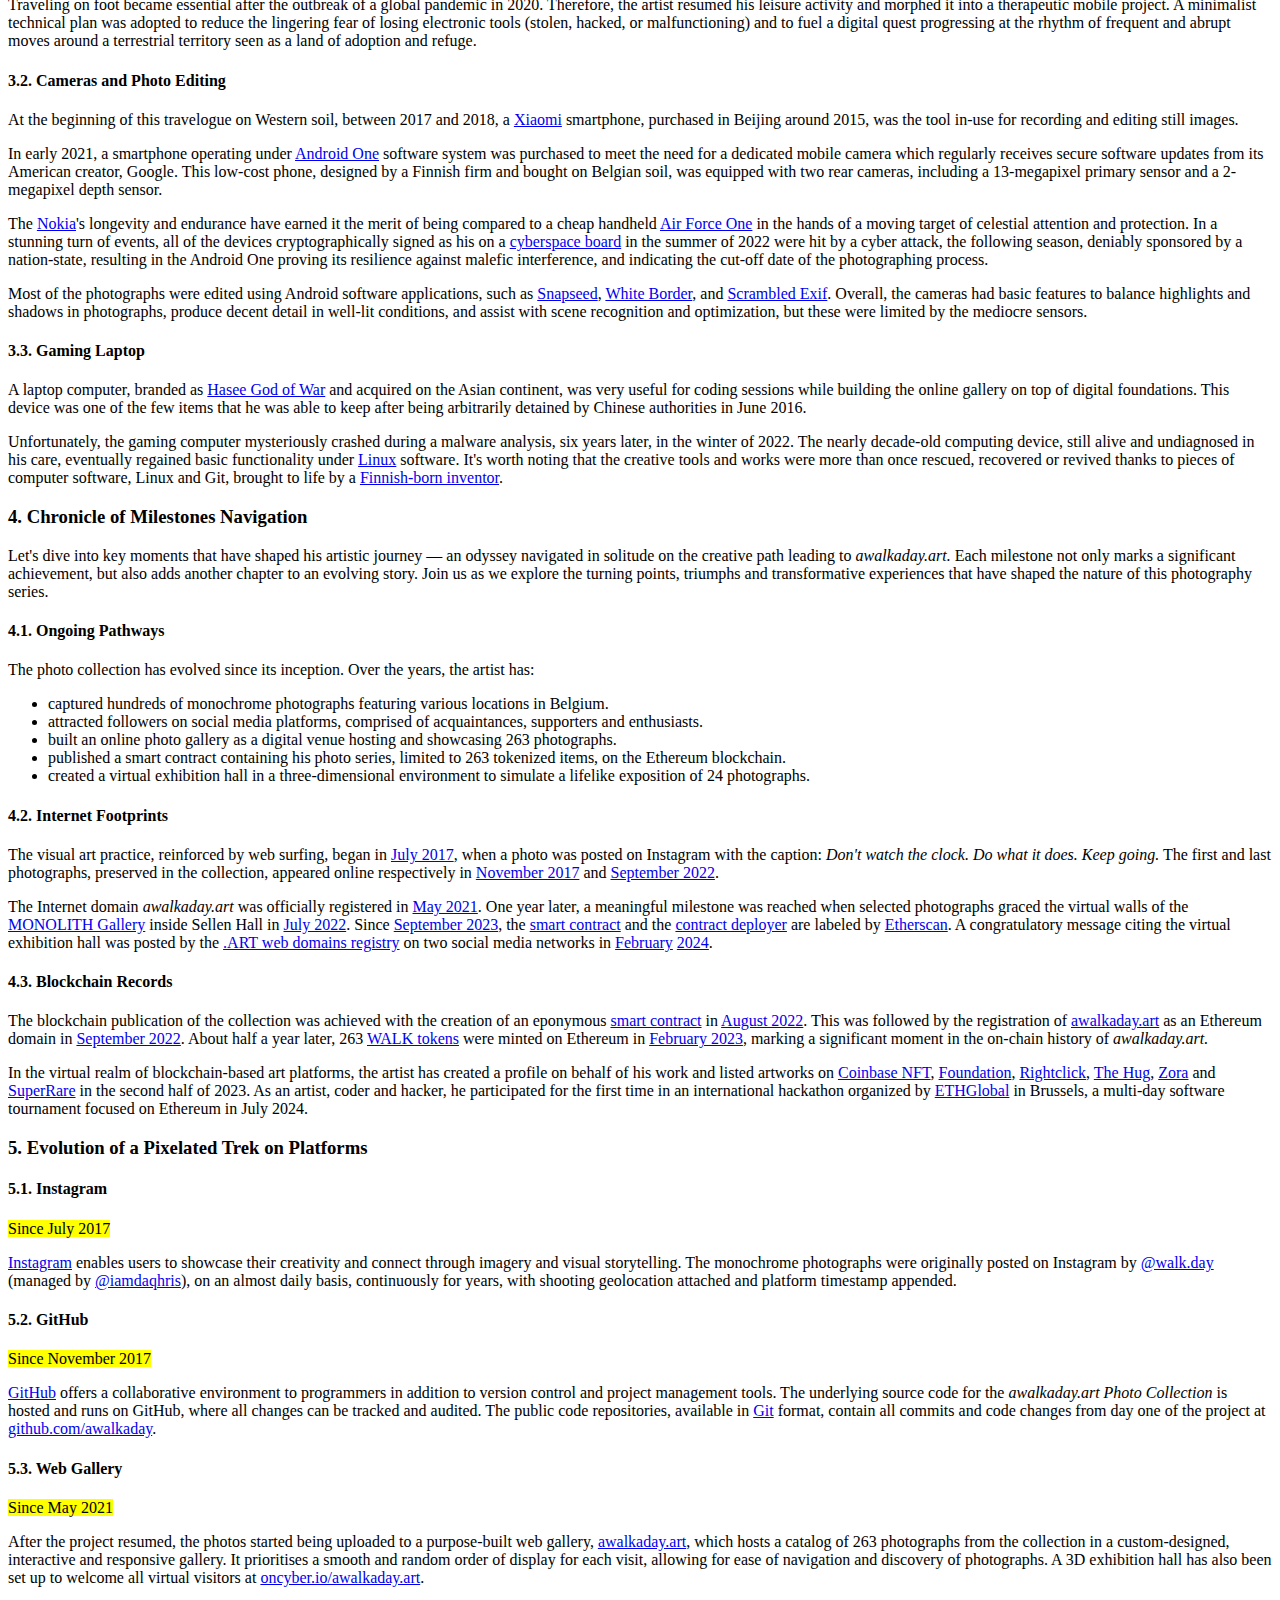
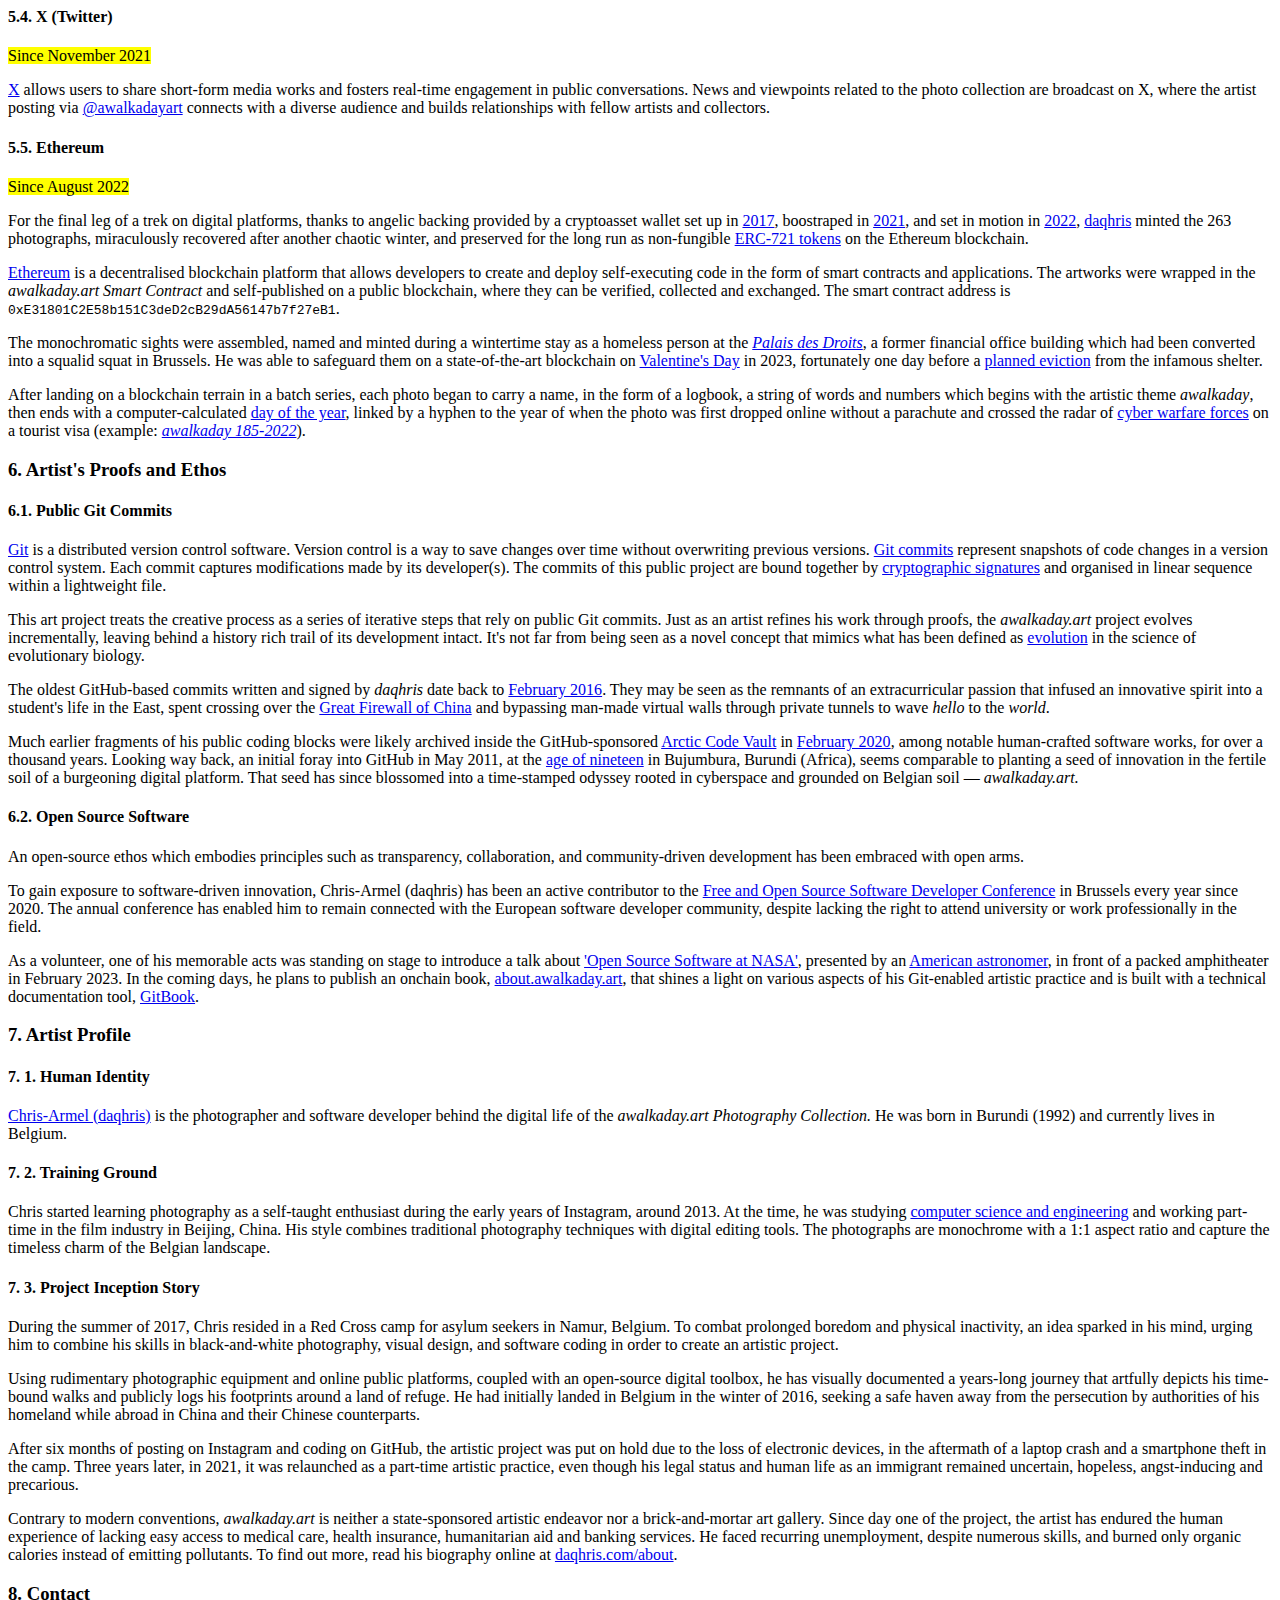
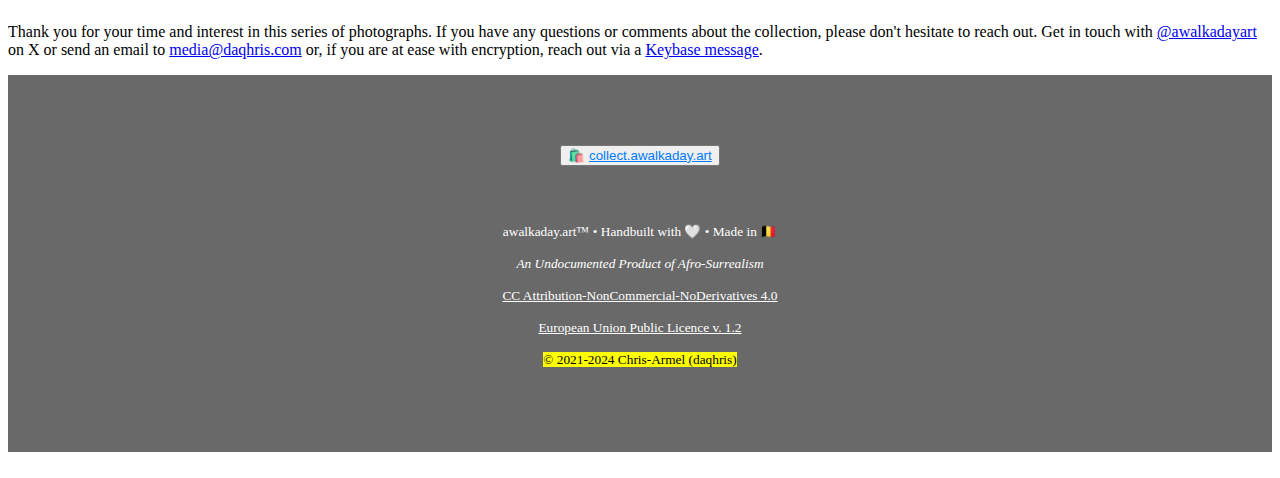
==== commit bbc8498c: "add news about ethglobal brussels" ====
--- a/index.html
+++ b/index.html
@@ -73,7 +73,7 @@
             <p><em>This text document has been a work-in-progress since <a
             href="https://github.com/awalkaday/about-awalkaday-art/commit/32eced8e914f46d9364a5d5fb6ec11c5bd7be7a4" target="_blank">May 2021</a>.  
             Countless public drafts and serene outdoor walks have shaped it into its current state, akin to a therapeutic craft and exercise. To view the history of its changes, visit <a href="https://github.com/awalkaday/about-awalkaday-art"
-            target="_blank">GitHub.com</a> (Last modification: <a href="https://github.com/awalkaday/about-awalkaday-art/commits/replit/index.html" target="_blank">July 7, 2024</a>).</em></p>
+            target="_blank">GitHub.com</a> (Last modification: <a href="https://github.com/awalkaday/about-awalkaday-art/commits/replit/index.html" target="_blank">July 21, 2024</a>).</em></p>
 
 <p><em>A visual chart showing additions and deletions to this document, on a weekly basis over a long time window, can be viewed at <a href="https://github.com/awalkaday/about-awalkaday-art/graphs/code-frequency" target="_blank">https://github.com/awalkaday/about-awalkaday-art/graphs/code-frequency</a>.
 </em></p>
@@ -211,7 +211,7 @@
       </p>
 
       <p>In the virtual realm of blockchain-based art platforms, the artist has created a profile on behalf of his work and listed artworks on <a href="https://nft.coinbase.com/collection/awalkaday-art" target="_blank">Coinbase NFT</a>, <a href="https://foundation.app/collection/awalkaday-art" target="_blank">Foundation</a>, <a href="https://rc.xyz/daqhris/collections/awalkaday.art" target="_blank">Rightclick</a>, <a href="https://thehug.xyz/artists/daqhris/portfolio/gallery/86a4f0a8-5609-4885-a9e2-ca0b625082e9" target="_blank">The Hug</a>, <a href="https://zora.co/collect/eth:0xe31801c2e58b151c3ded2cb29da56147b7f27eb1" target="_blank">Zora</a> and <a href="https://superrare.com/daqhris?artwork=ONLY_SERIES" target="_blank">SuperRare</a> in the second half of 2023. 
-        As a creative coder, he will take part in <a href="https://ethglobal.com/events/brussels" target="_blank">ETHGlobal Brussels</a>, a software tournament focused on Ethereum, for a few days in a row in July 2024.</p>
+        As an artist, coder and hacker, he participated for the first time in an international hackathon organized by <a href="https://ethglobal.com/events/brussels" target="_blank">ETHGlobal</a> in Brussels, a multi-day software tournament focused on Ethereum in July 2024.</p>
 
 
       <h3>5. Evolution of a Pixelated Trek on Platforms</h3>
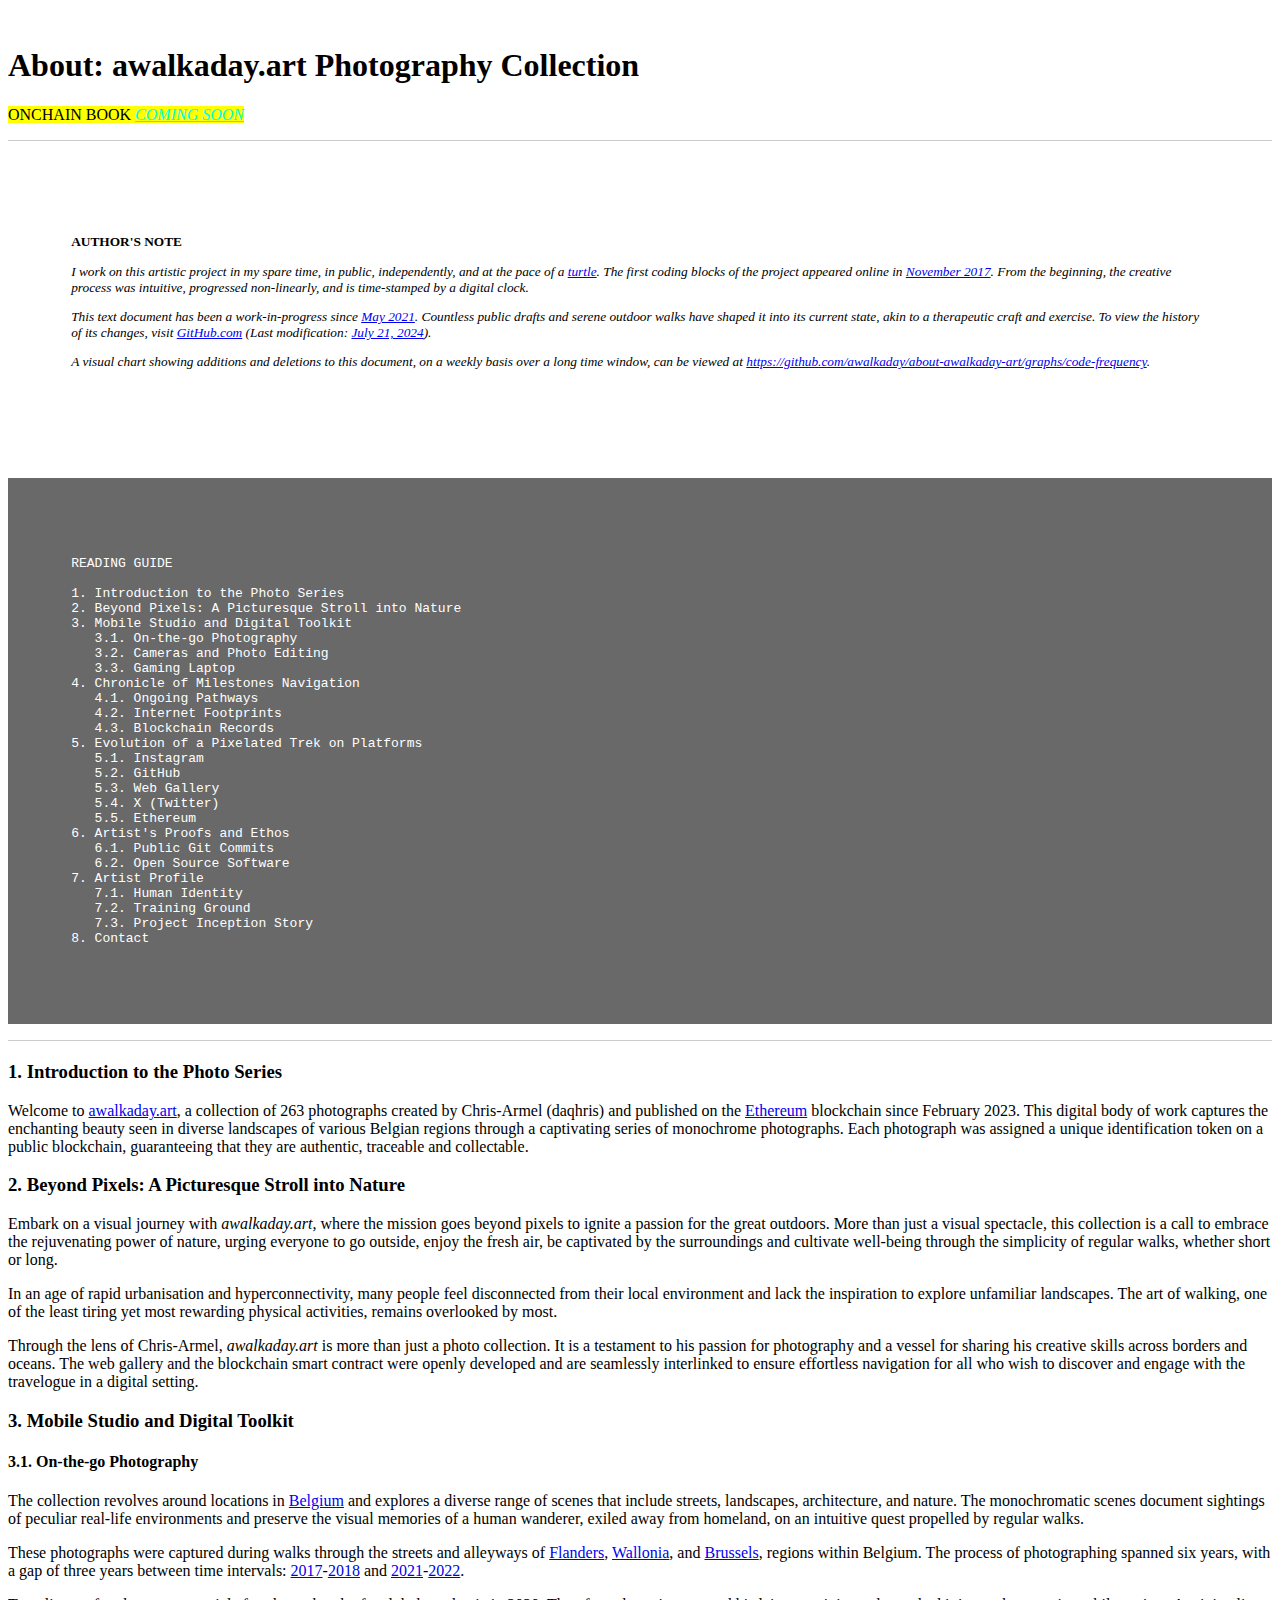
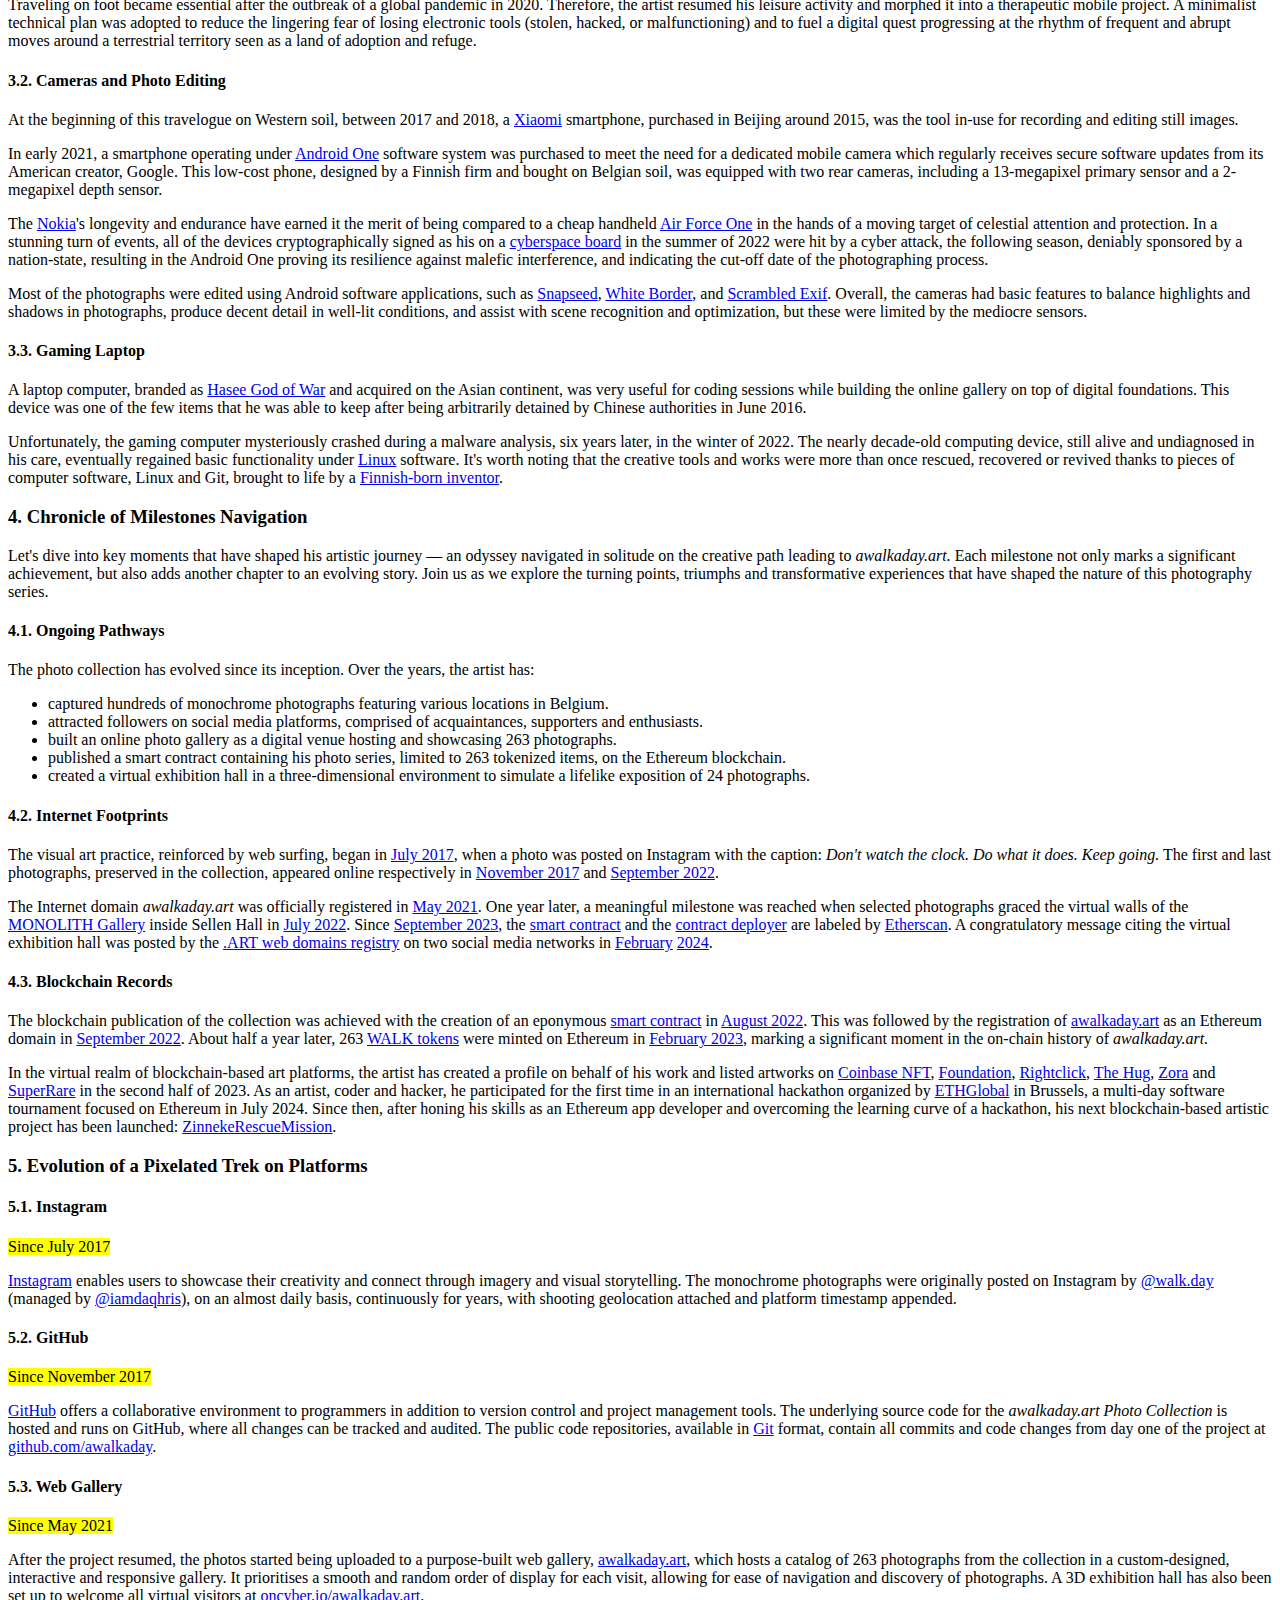
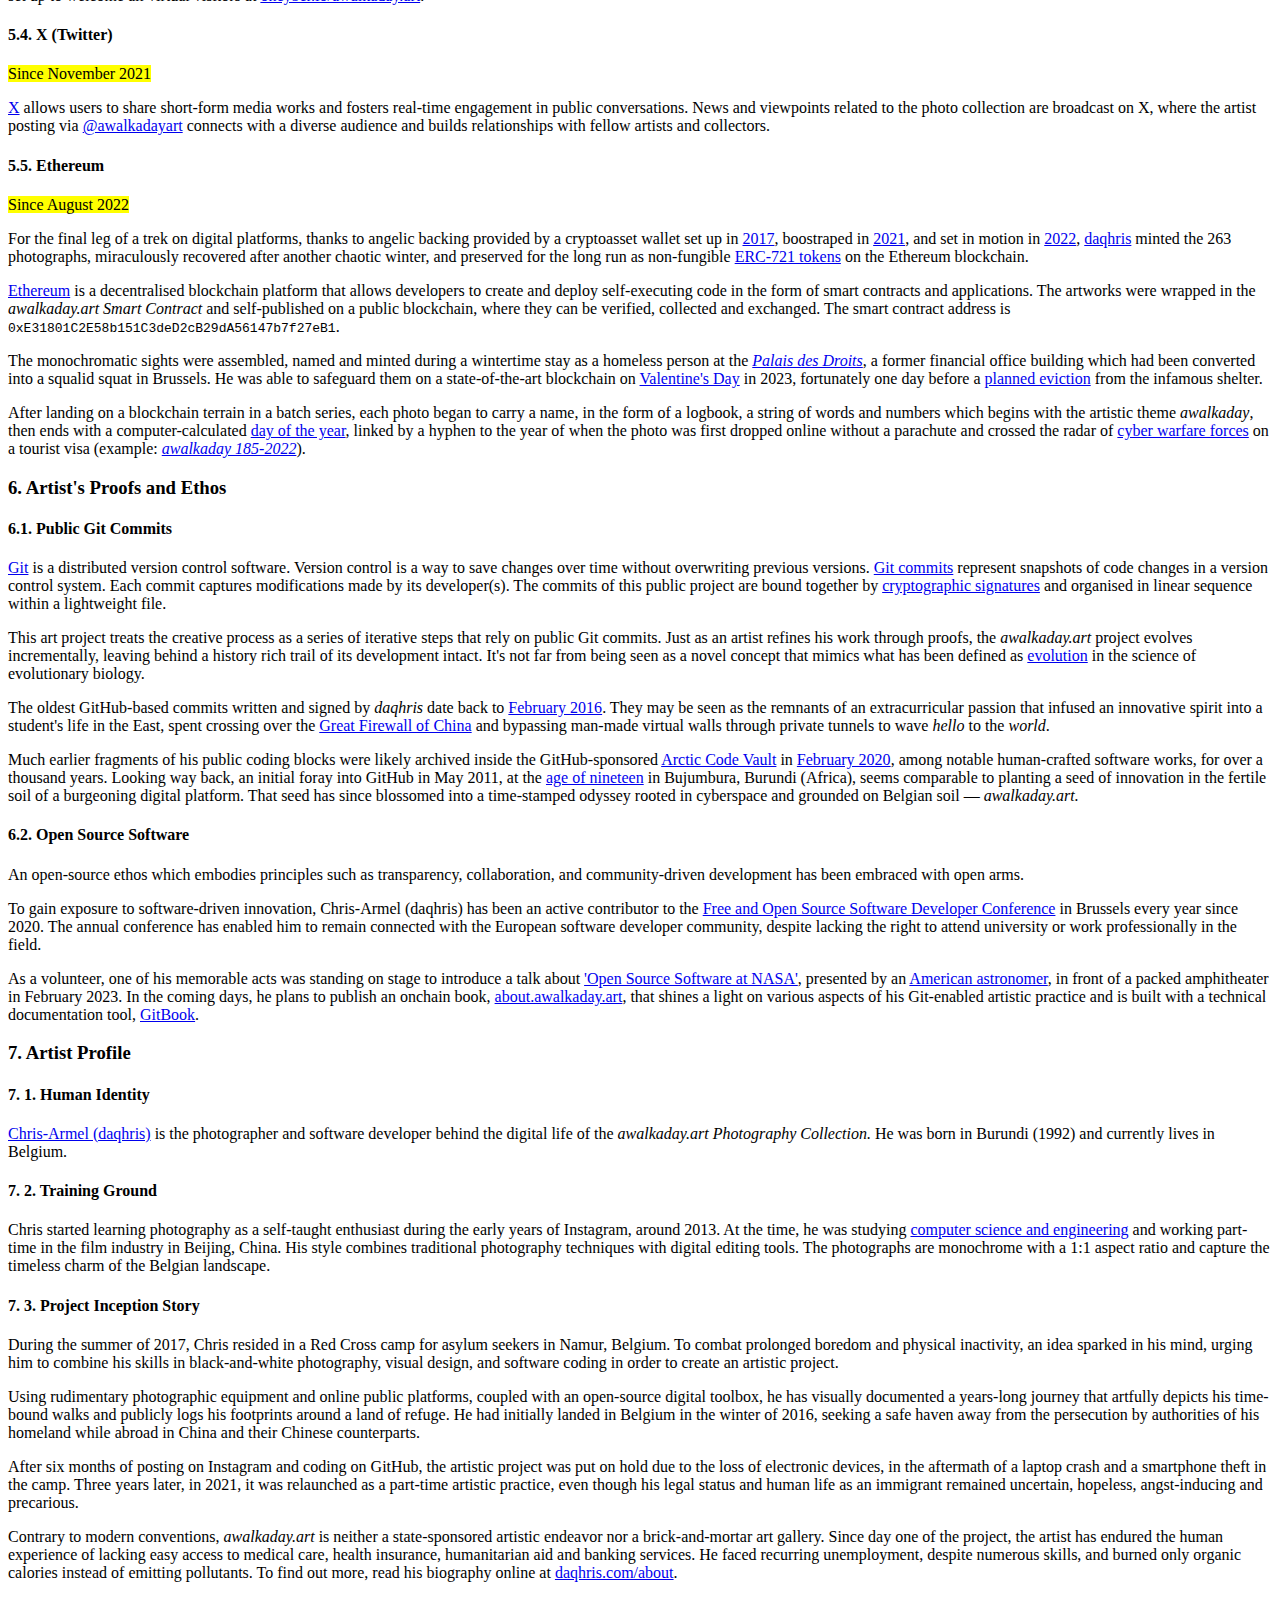
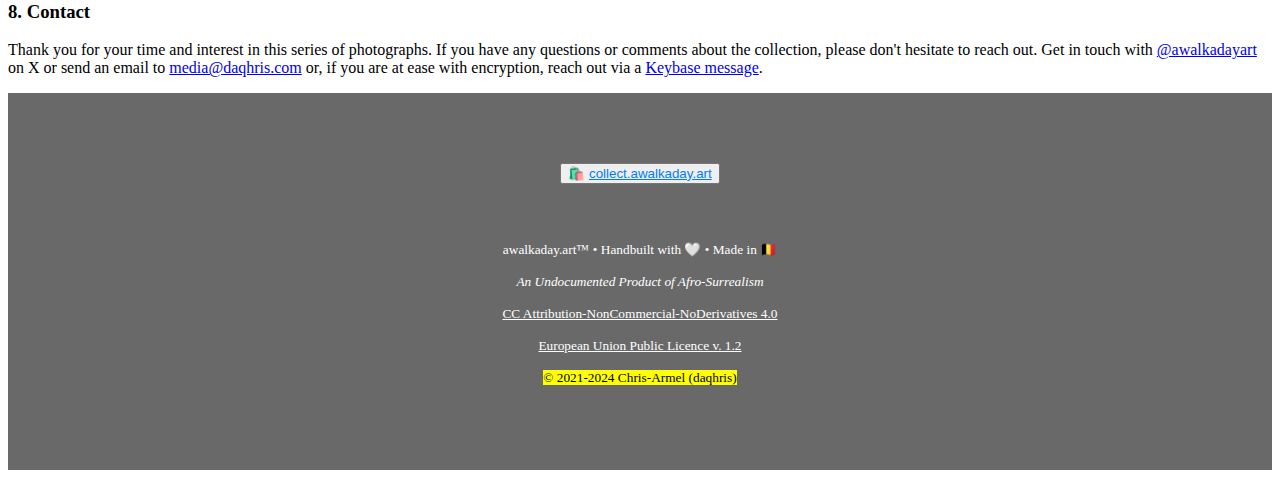
==== commit 78f86ca9: "include announcement of ZinnekeRescueMission" ====
--- a/index.html
+++ b/index.html
@@ -211,7 +211,8 @@
       </p>
 
       <p>In the virtual realm of blockchain-based art platforms, the artist has created a profile on behalf of his work and listed artworks on <a href="https://nft.coinbase.com/collection/awalkaday-art" target="_blank">Coinbase NFT</a>, <a href="https://foundation.app/collection/awalkaday-art" target="_blank">Foundation</a>, <a href="https://rc.xyz/daqhris/collections/awalkaday.art" target="_blank">Rightclick</a>, <a href="https://thehug.xyz/artists/daqhris/portfolio/gallery/86a4f0a8-5609-4885-a9e2-ca0b625082e9" target="_blank">The Hug</a>, <a href="https://zora.co/collect/eth:0xe31801c2e58b151c3ded2cb29da56147b7f27eb1" target="_blank">Zora</a> and <a href="https://superrare.com/daqhris?artwork=ONLY_SERIES" target="_blank">SuperRare</a> in the second half of 2023. 
-        As an artist, coder and hacker, he participated for the first time in an international hackathon organized by <a href="https://ethglobal.com/events/brussels" target="_blank">ETHGlobal</a> in Brussels, a multi-day software tournament focused on Ethereum in July 2024.</p>
+        As an artist, coder and hacker, he participated for the first time in an international hackathon organized by <a href="https://ethglobal.com/events/brussels" target="_blank">ETHGlobal</a> in Brussels, a multi-day software tournament focused on Ethereum in July 2024. 
+        Since then, after honing his skills as an Ethereum app developer and overcoming the learning curve of a hackathon, his next blockchain-based artistic project has been launched: <a href="https://ethglobal.com/showcase/zinnekerescuemission-9fwjf" title="ETHGlobal Brussels 2024: dApp Project Submission" target="_blank">ZinnekeRescueMission</a>.</p>
 
 
       <h3>5. Evolution of a Pixelated Trek on Platforms</h3>
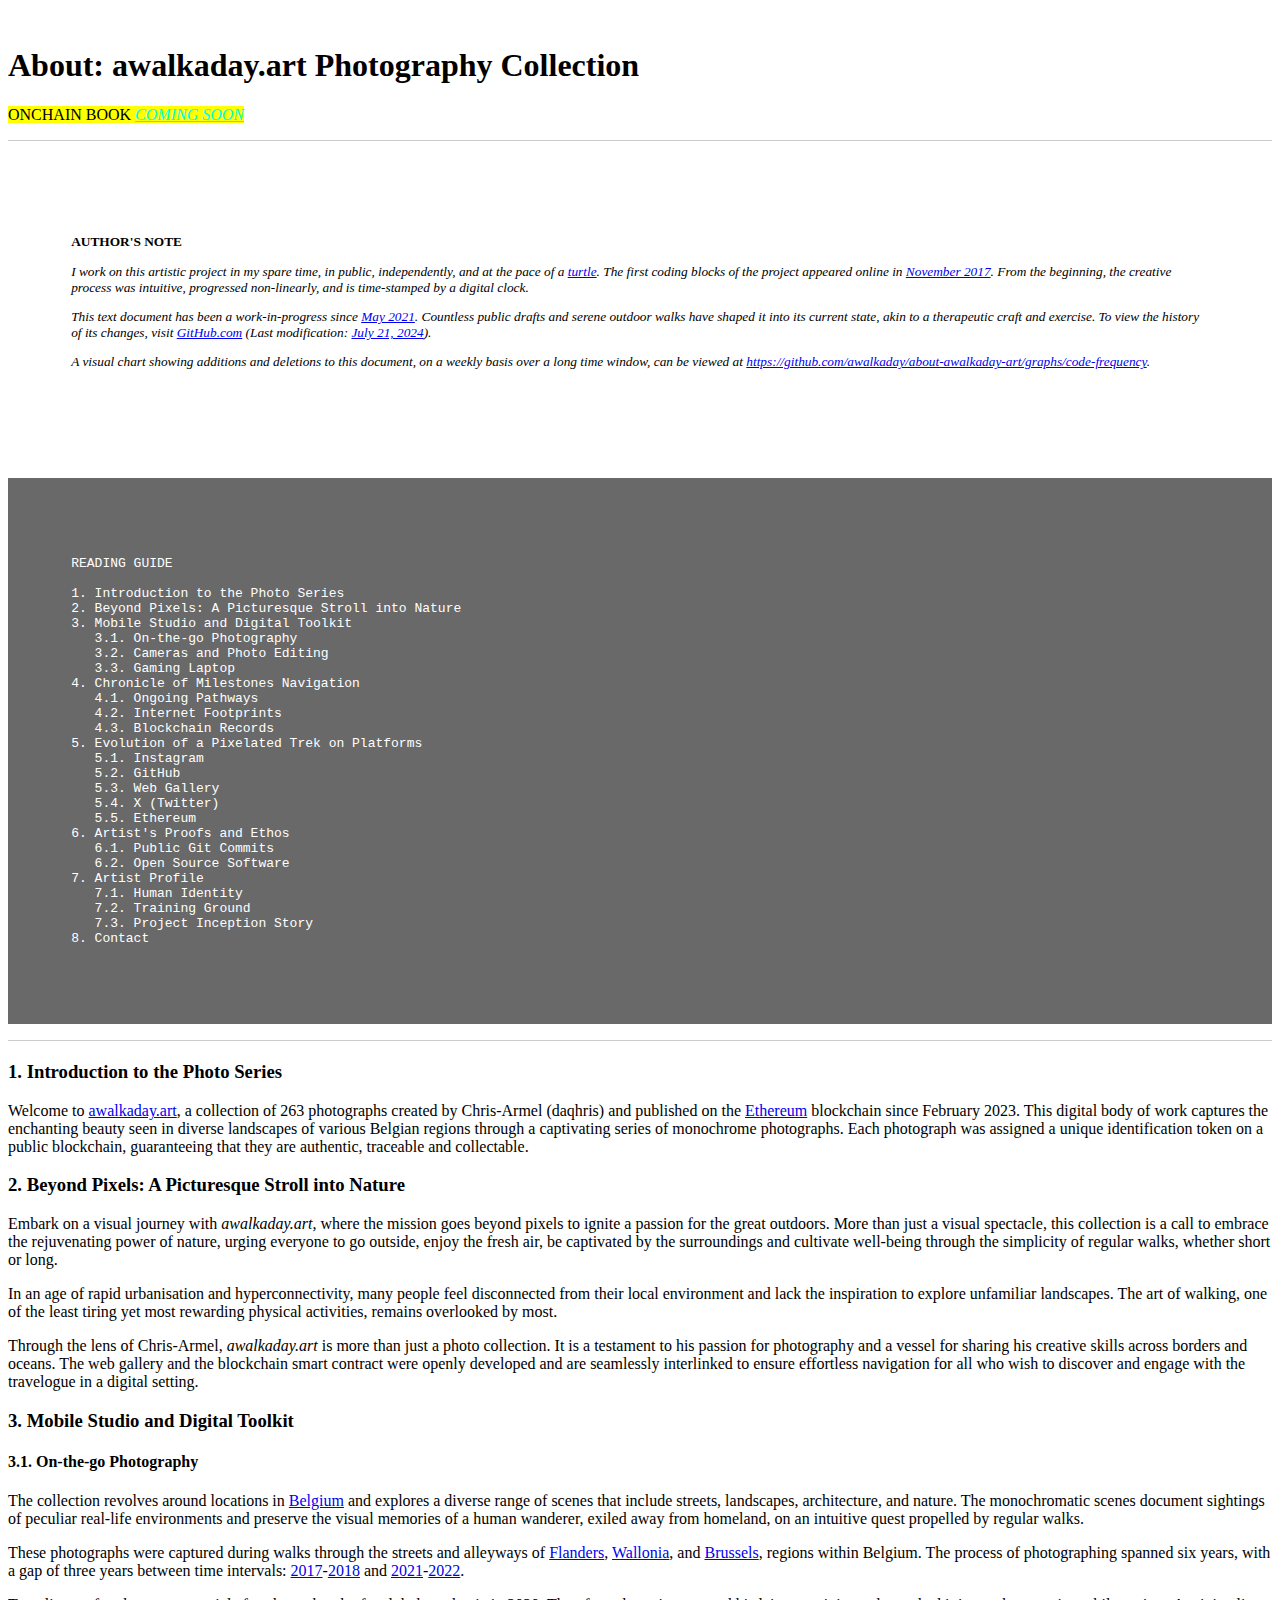
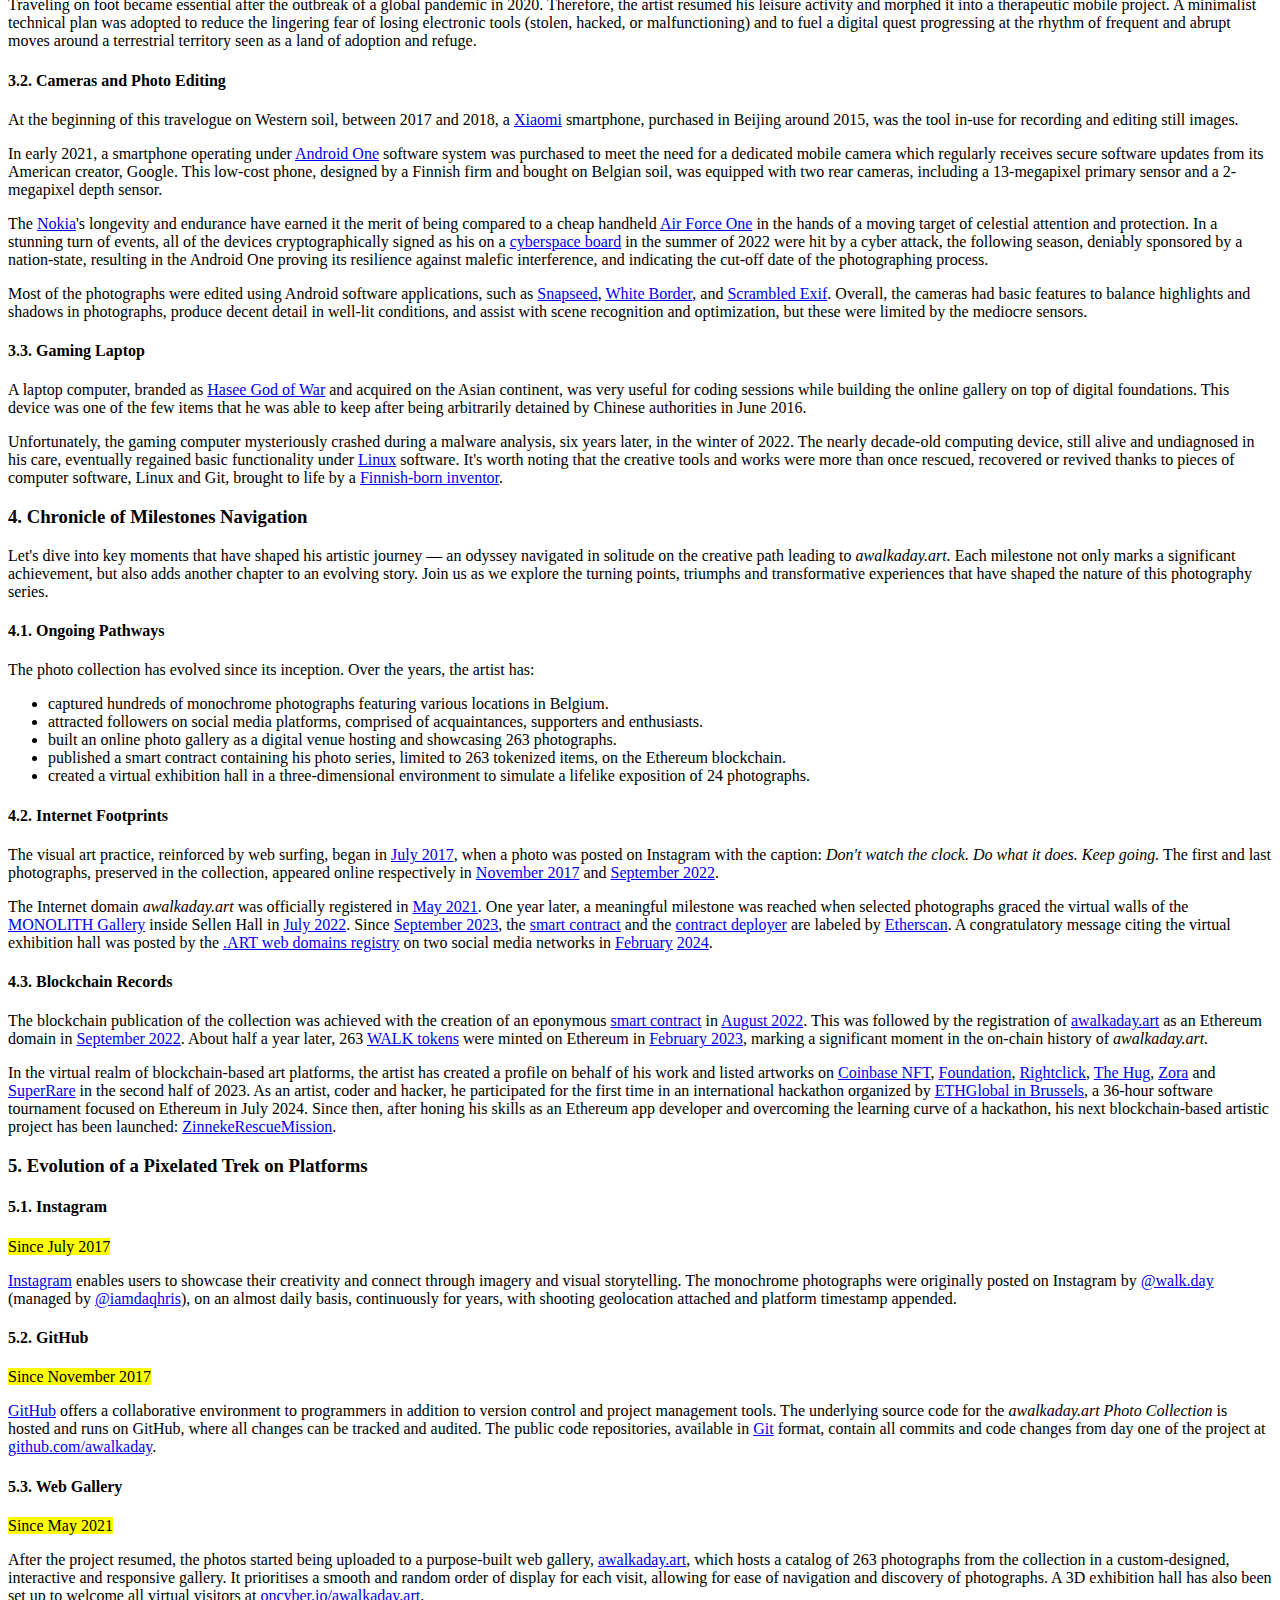
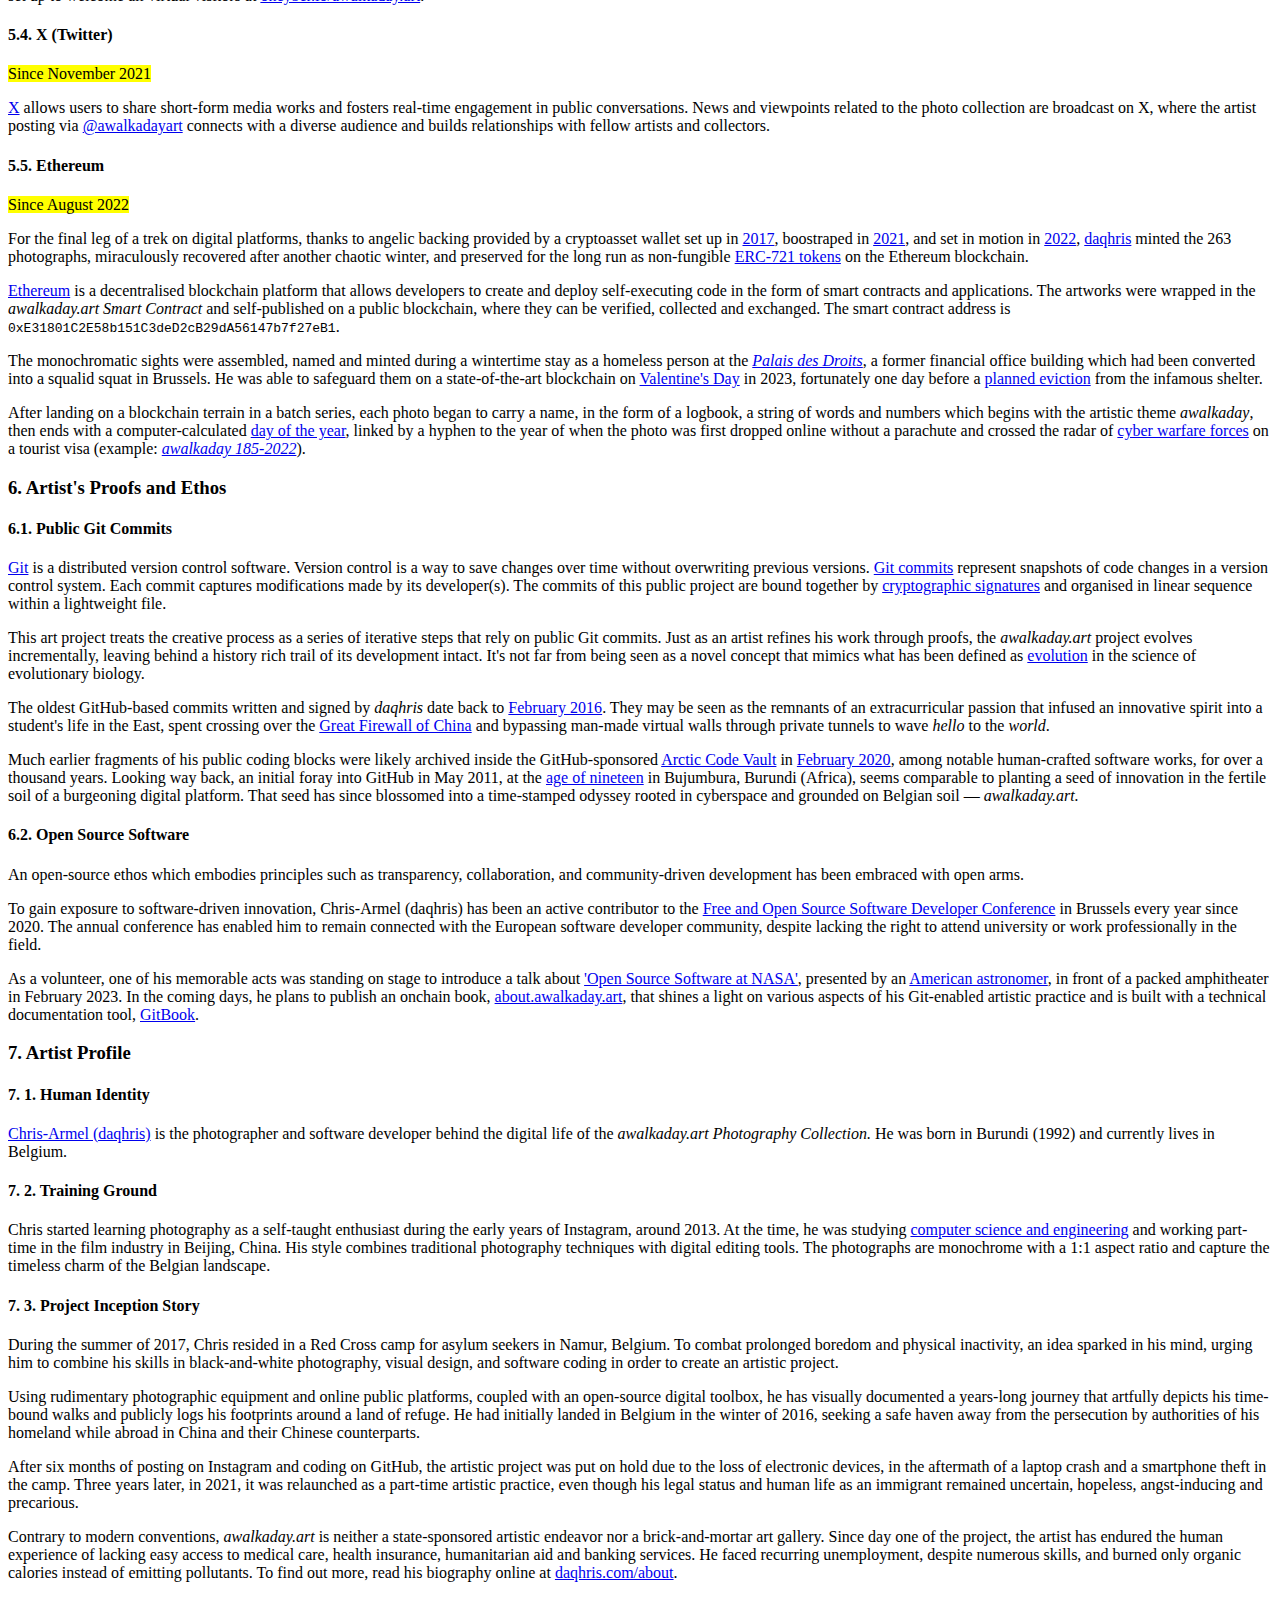
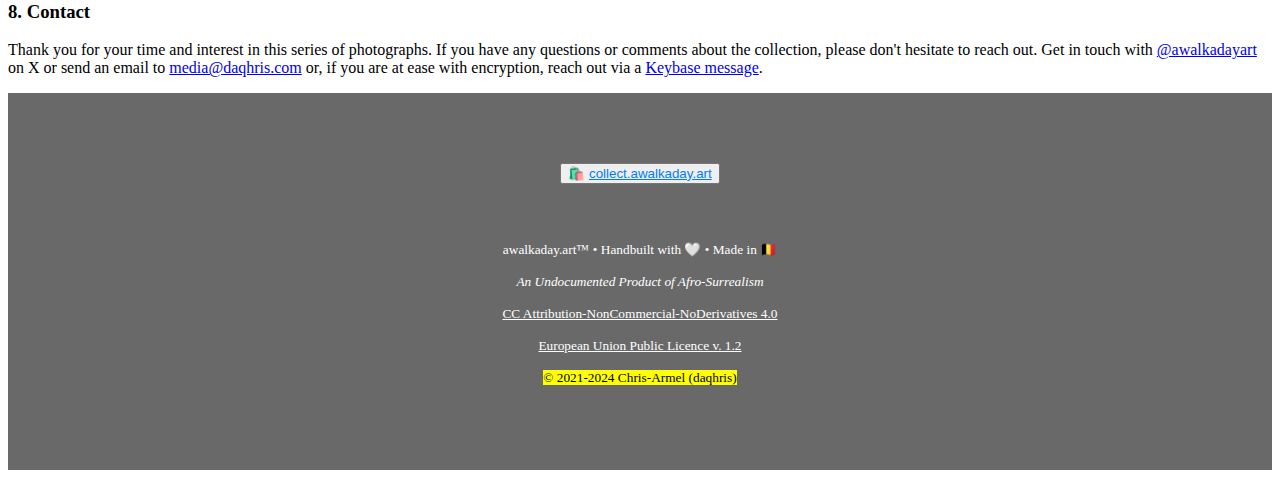
==== commit 27062943: "sentence editing" ====
--- a/index.html
+++ b/index.html
@@ -211,7 +211,7 @@
       </p>
 
       <p>In the virtual realm of blockchain-based art platforms, the artist has created a profile on behalf of his work and listed artworks on <a href="https://nft.coinbase.com/collection/awalkaday-art" target="_blank">Coinbase NFT</a>, <a href="https://foundation.app/collection/awalkaday-art" target="_blank">Foundation</a>, <a href="https://rc.xyz/daqhris/collections/awalkaday.art" target="_blank">Rightclick</a>, <a href="https://thehug.xyz/artists/daqhris/portfolio/gallery/86a4f0a8-5609-4885-a9e2-ca0b625082e9" target="_blank">The Hug</a>, <a href="https://zora.co/collect/eth:0xe31801c2e58b151c3ded2cb29da56147b7f27eb1" target="_blank">Zora</a> and <a href="https://superrare.com/daqhris?artwork=ONLY_SERIES" target="_blank">SuperRare</a> in the second half of 2023. 
-        As an artist, coder and hacker, he participated for the first time in an international hackathon organized by <a href="https://ethglobal.com/events/brussels" target="_blank">ETHGlobal</a> in Brussels, a multi-day software tournament focused on Ethereum in July 2024. 
+        As an artist, coder and hacker, he participated for the first time in an international hackathon organized by <a href="https://ethglobal.com/events/brussels" target="_blank">ETHGlobal in Brussels</a>, a 36-hour software tournament focused on Ethereum in July 2024. 
         Since then, after honing his skills as an Ethereum app developer and overcoming the learning curve of a hackathon, his next blockchain-based artistic project has been launched: <a href="https://ethglobal.com/showcase/zinnekerescuemission-9fwjf" title="ETHGlobal Brussels 2024: dApp Project Submission" target="_blank">ZinnekeRescueMission</a>.</p>
 
 
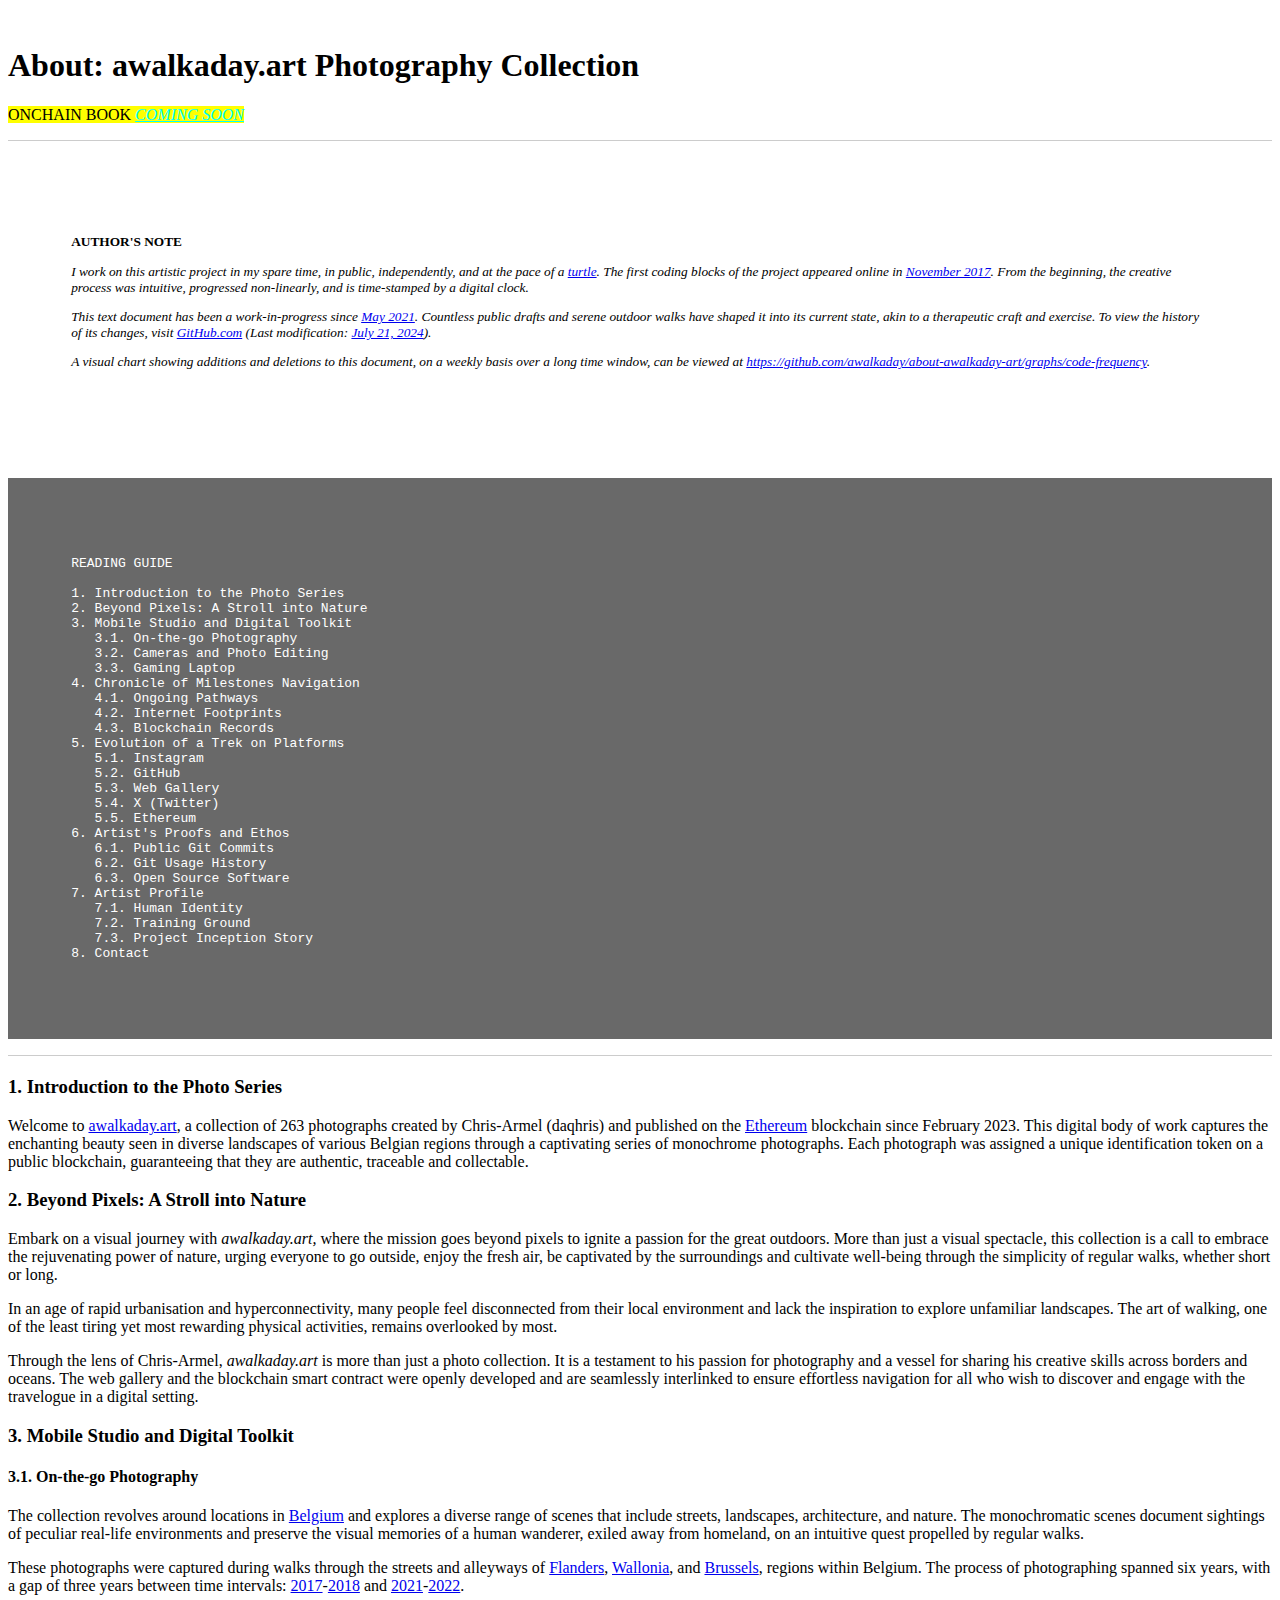
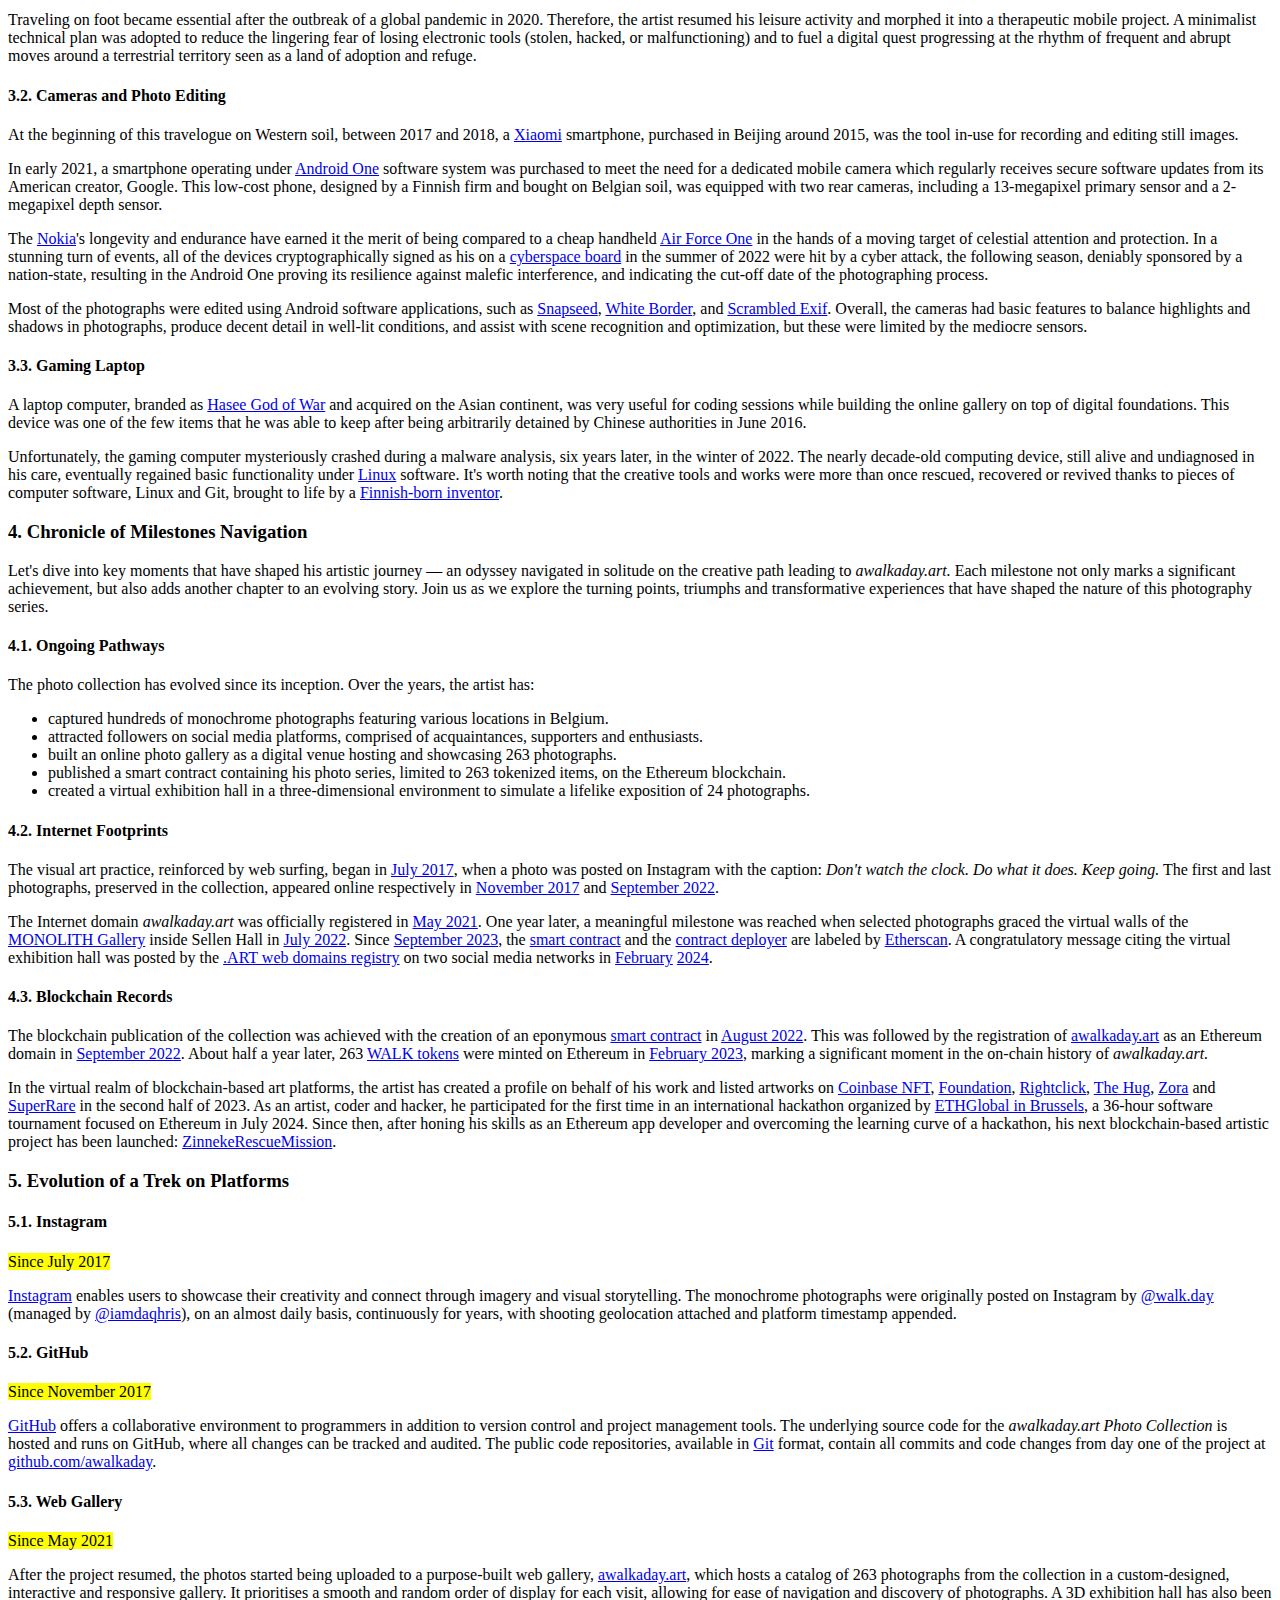
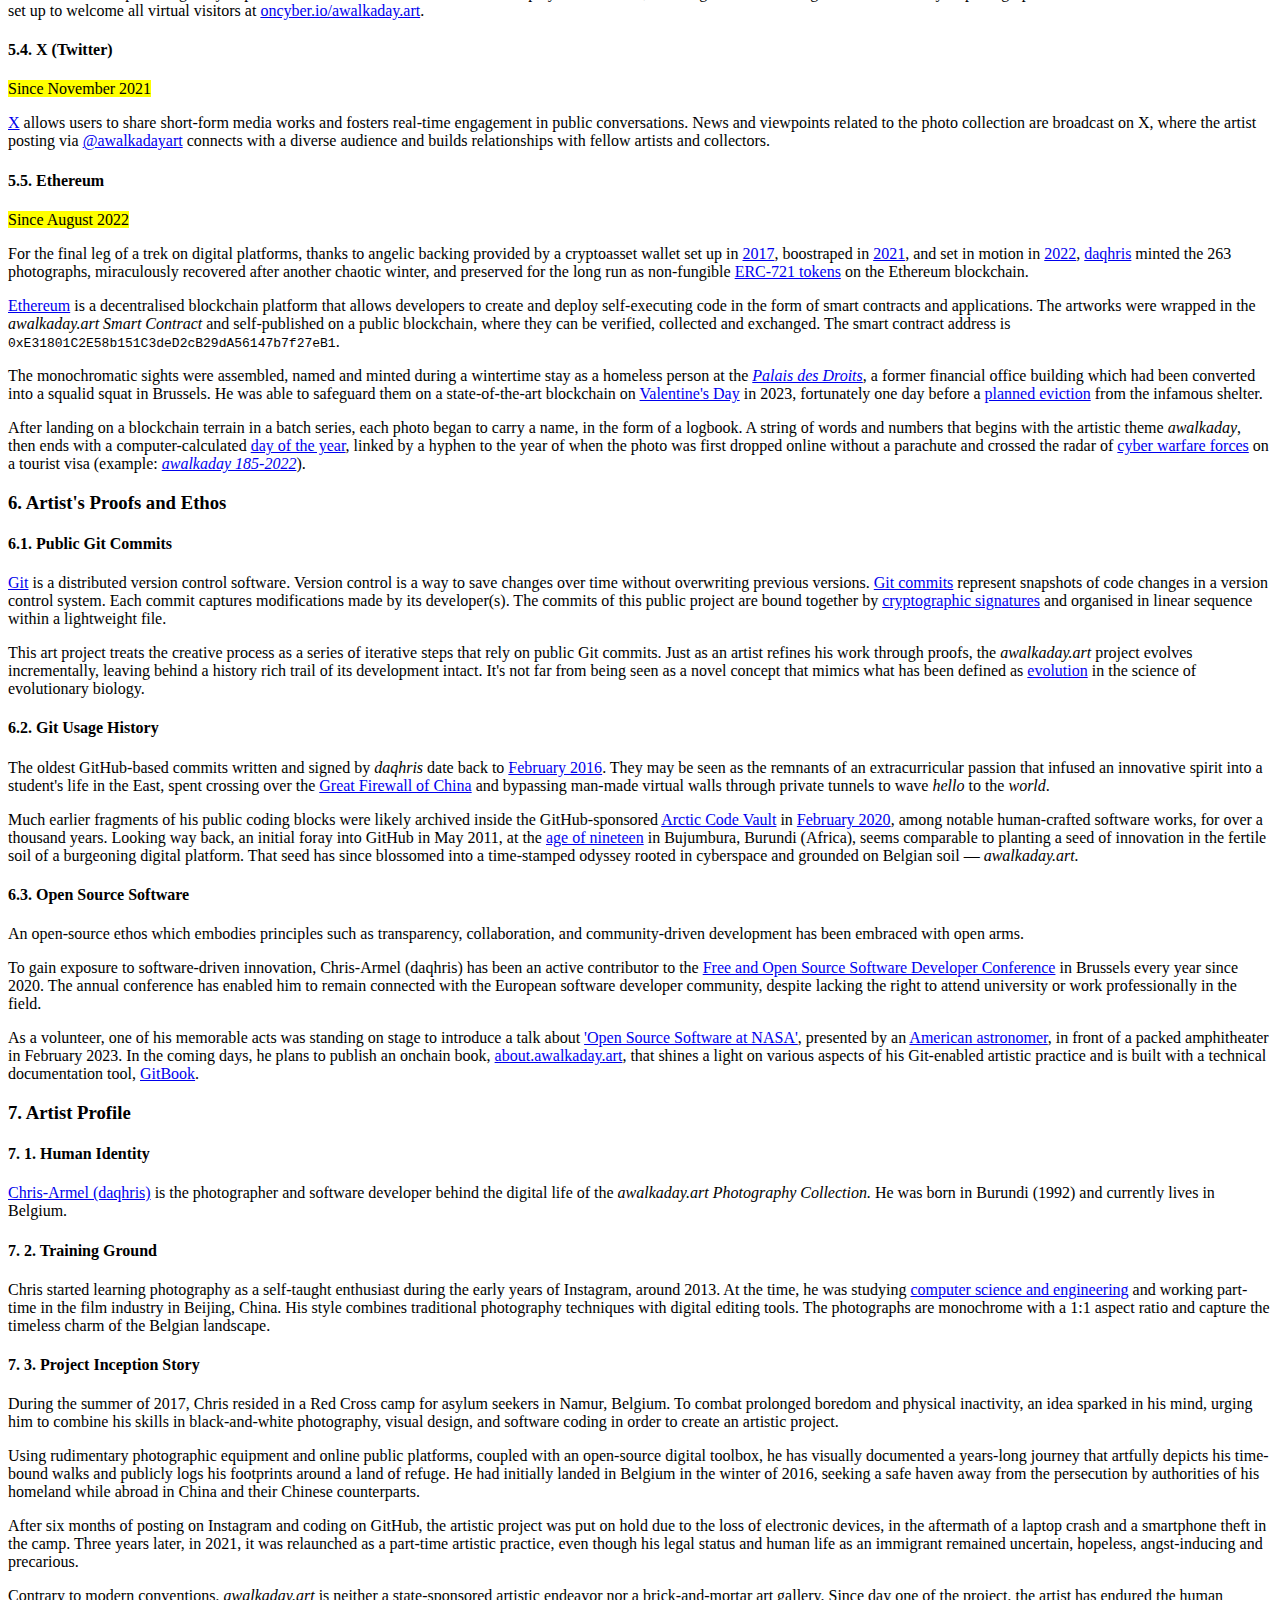
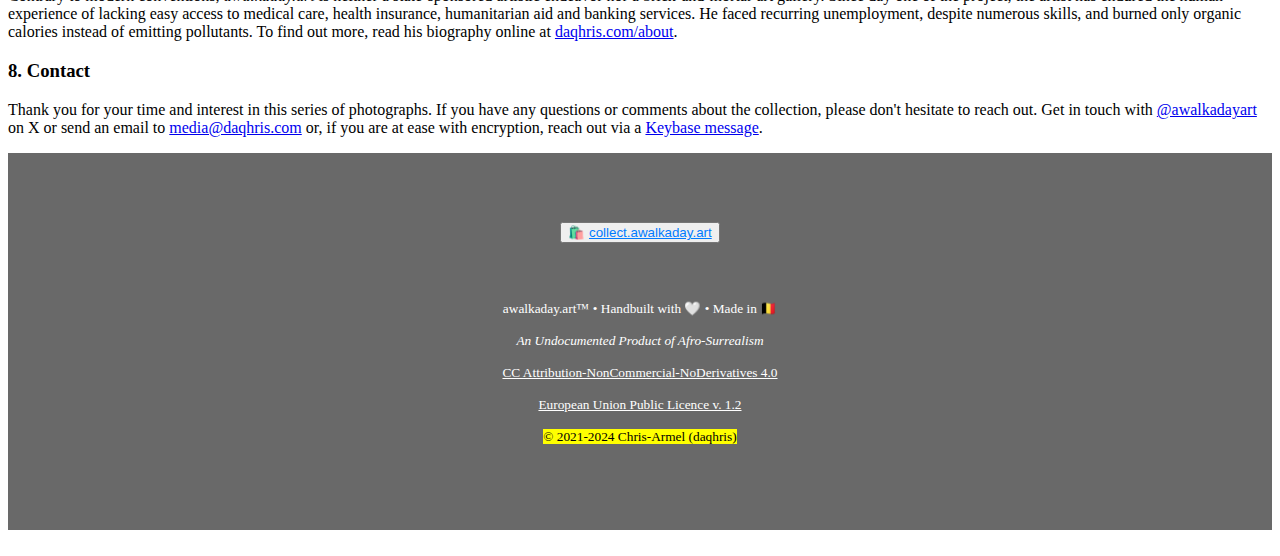
==== commit 4451edc0: "create new subchapter and word editing" ====
--- a/index.html
+++ b/index.html
@@ -85,7 +85,7 @@
 READING GUIDE
 
 1. Introduction to the Photo Series 
-2. Beyond Pixels: A Picturesque Stroll into Nature 
+2. Beyond Pixels: A Stroll into Nature 
 3. Mobile Studio and Digital Toolkit  
    3.1. On-the-go Photography  
    3.2. Cameras and Photo Editing  
@@ -94,7 +94,7 @@
    4.1. Ongoing Pathways 
    4.2. Internet Footprints 
    4.3. Blockchain Records 
-5. Evolution of a Pixelated Trek on Platforms  
+5. Evolution of a Trek on Platforms  
    5.1. Instagram  
    5.2. GitHub  
    5.3. Web Gallery  
@@ -102,7 +102,8 @@
    5.5. Ethereum  
 6. Artist's Proofs and Ethos  
    6.1. Public Git Commits  
-   6.2. Open Source Software  
+   6.2. Git Usage History  
+   6.3. Open Source Software  
 7. Artist Profile  
    7.1. Human Identity 
    7.2. Training Ground 
@@ -120,7 +121,7 @@
 
           Each photograph was assigned a unique identification token on a public blockchain, guaranteeing that they are authentic, traceable and collectable.</p>
 
-      <h3>2. Beyond Pixels: A Picturesque Stroll into Nature</h3>
+      <h3>2. Beyond Pixels: A Stroll into Nature</h3>
 
       <p>Embark on a visual journey with <em>awalkaday.art,</em> where the mission goes beyond pixels to ignite a passion for the great outdoors. 
         More than just a visual spectacle, this collection is a call to embrace the rejuvenating power of nature, urging everyone to go outside, 
@@ -215,7 +216,7 @@
         Since then, after honing his skills as an Ethereum app developer and overcoming the learning curve of a hackathon, his next blockchain-based artistic project has been launched: <a href="https://ethglobal.com/showcase/zinnekerescuemission-9fwjf" title="ETHGlobal Brussels 2024: dApp Project Submission" target="_blank">ZinnekeRescueMission</a>.</p>
 
 
-      <h3>5. Evolution of a Pixelated Trek on Platforms</h3>
+      <h3>5. Evolution of a Trek on Platforms</h3>
 
       <h4>5.1. Instagram</h4>
 
@@ -265,7 +266,7 @@
 
 <p>The monochromatic sights were assembled, named and minted during a wintertime stay as a homeless person at the <a href="https://archive.is/2JkUB" title="Archive of a newspaper article published by Courrier International (French Edition)" target="_blank"><em>Palais des Droits</em></a>, a former financial office building which had been converted into a squalid squat in Brussels. He was able to safeguard them on a state-of-the-art blockchain on <a href="https://etherscan.io/tx/0x2d4e5a73fada3bb3e626bec4b2d24bbdabce66fad66b70fbe8e3e0e1e169537b" title="Timestamp of the minting transaction on Ethereum corresponds to February 14th" target="_blank">Valentine's Day</a> in 2023, fortunately one day before a <a href="https://www.lalibre.be/belgique/societe/2023/02/09/schaerbeek-le-palais-des-droits-sera-vide-pour-le-15-fevrier-J4FJQRA6UBGYNA2I4KKPDM27LA/" title="Belgian-French newspaper article published by La Libre" target="_blank">planned eviction</a> from the infamous shelter.</p> 
 
-<p>After landing on a blockchain terrain in a batch series, each photo began to carry a name, in the form of a logbook, a string of words and numbers which begins with the artistic theme <em>awalkaday</em>, then ends with a computer-calculated <a href="https://www.inchcalculator.com/day-of-the-year/" target="_blank">day of the year</a>, linked by a hyphen to the year of when the photo was first dropped online without a parachute and crossed the radar of <a href="https://en.m.wikipedia.org/wiki/List_of_cyber_warfare_forces" title="List of cyber warfare forces" target="_blank">cyber warfare forces</a> on a tourist visa (example: <a href="https://app.zerion.io/0xb5ee030c71e76c3e03b2a8d425dbb9b395037c82/nfts?collections=85657215" target="_blank"><em>awalkaday 185-2022</em></a>).</p>
+<p>After landing on a blockchain terrain in a batch series, each photo began to carry a name, in the form of a logbook. A string of words and numbers that begins with the artistic theme <em>awalkaday</em>, then ends with a computer-calculated <a href="https://www.inchcalculator.com/day-of-the-year/" target="_blank">day of the year</a>, linked by a hyphen to the year of when the photo was first dropped online without a parachute and crossed the radar of <a href="https://en.m.wikipedia.org/wiki/List_of_cyber_warfare_forces" title="List of cyber warfare forces" target="_blank">cyber warfare forces</a> on a tourist visa (example: <a href="https://app.zerion.io/0xb5ee030c71e76c3e03b2a8d425dbb9b395037c82/nfts?collections=85657215" target="_blank"><em>awalkaday 185-2022</em></a>).</p>
 
       <h3>6. Artist's Proofs and Ethos</h3>
 
@@ -275,12 +276,14 @@
 
 <p>This art project treats the creative process as a series of iterative steps that rely on public Git commits. Just as an artist refines his work through proofs, the <em>awalkaday.art</em> project evolves incrementally, leaving behind a history rich trail of its development intact. It's not far from being seen as a novel concept that mimics what has been defined as <a href="https://evolution.berkeley.edu/evolution-101/the-history-of-life-looking-at-the-patterns/trees-not-ladders/">evolution</a> in the science of evolutionary biology.</p>
 
-        <p>The oldest GitHub-based commits written and signed by <em>daqhris</em> date back to <a href="https://github.com/daqhris/hello-world/commits/master/?since=2016-02-22&until=2016-06-15" target="_blank">February 2016</a>. They may be seen as the remnants of an extracurricular passion that infused an innovative spirit into a student's life in the East, spent crossing over the <a href="https://www.theguardian.com/news/2018/jun/29/the-great-firewall-of-china-xi-jinpings-internet-shutdown" title="A Guardian newspaper article about the Great Firewall of China (Published in June 2018)" target=”_blank">Great Firewall of China</a> and bypassing man-made virtual walls through private tunnels to wave <em>hello</em> to the <em>world</em>.</p>
+      <h4>6.2. Git Usage History</h4>
+      
+      <p>The oldest GitHub-based commits written and signed by <em>daqhris</em> date back to <a href="https://github.com/daqhris/hello-world/commits/master/?since=2016-02-22&until=2016-06-15" target="_blank">February 2016</a>. They may be seen as the remnants of an extracurricular passion that infused an innovative spirit into a student's life in the East, spent crossing over the <a href="https://www.theguardian.com/news/2018/jun/29/the-great-firewall-of-china-xi-jinpings-internet-shutdown" title="A Guardian newspaper article about the Great Firewall of China (Published in June 2018)" target=”_blank">Great Firewall of China</a> and bypassing man-made virtual walls through private tunnels to wave <em>hello</em> to the <em>world</em>.</p>
 
           <p>Much earlier fragments of his public coding blocks were likely archived inside the GitHub-sponsored <a href="https://arcticworldarchive.org/collection/arctic-code-vault/" target="_blank">Arctic Code Vault</a> in <a href="https://archiveprogram.github.com/arctic-vault/" title="Preservation initiated on 02/02/2020 by GitHub" target="_blank">February 2020</a>, among notable human-crafted software works, for over a thousand years. 
            Looking way back, an initial foray into GitHub in May 2011, at the <a href="https://github.com/daqhris?tab=overview&from=2011-05-01&to=2011-06-01" title="@daqhris joined Github on May 29, 2011" target="_blank">age of nineteen</a> in Bujumbura, Burundi (Africa), seems comparable to planting a seed of innovation in the fertile soil of a burgeoning digital platform. That seed has since blossomed into a time-stamped odyssey rooted in cyberspace and grounded on Belgian soil — <em>awalkaday.art.</em></p>
 
-      <h4>6.2. Open Source Software</h4>
+      <h4>6.3. Open Source Software</h4>
 
       <p>An open-source ethos which embodies principles such as transparency, collaboration, and community-driven development has been embraced with open arms.</p>
  
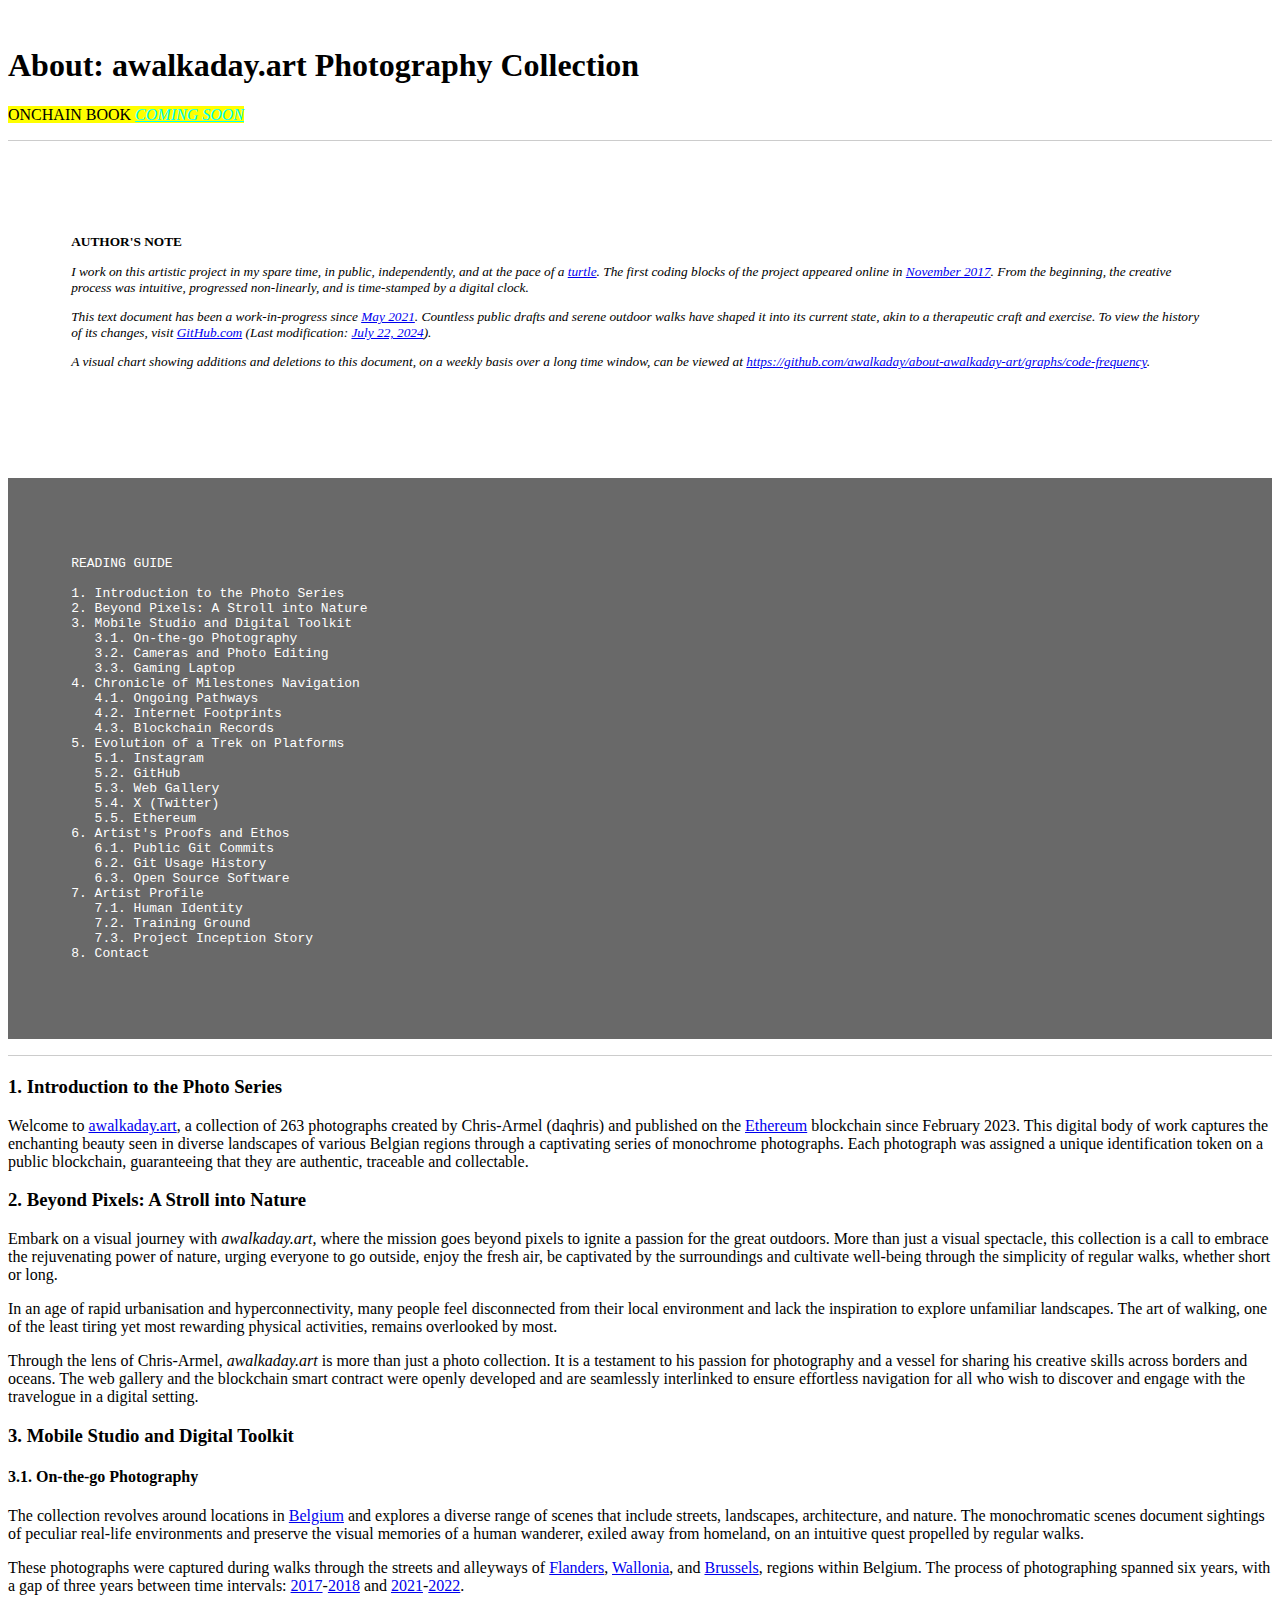
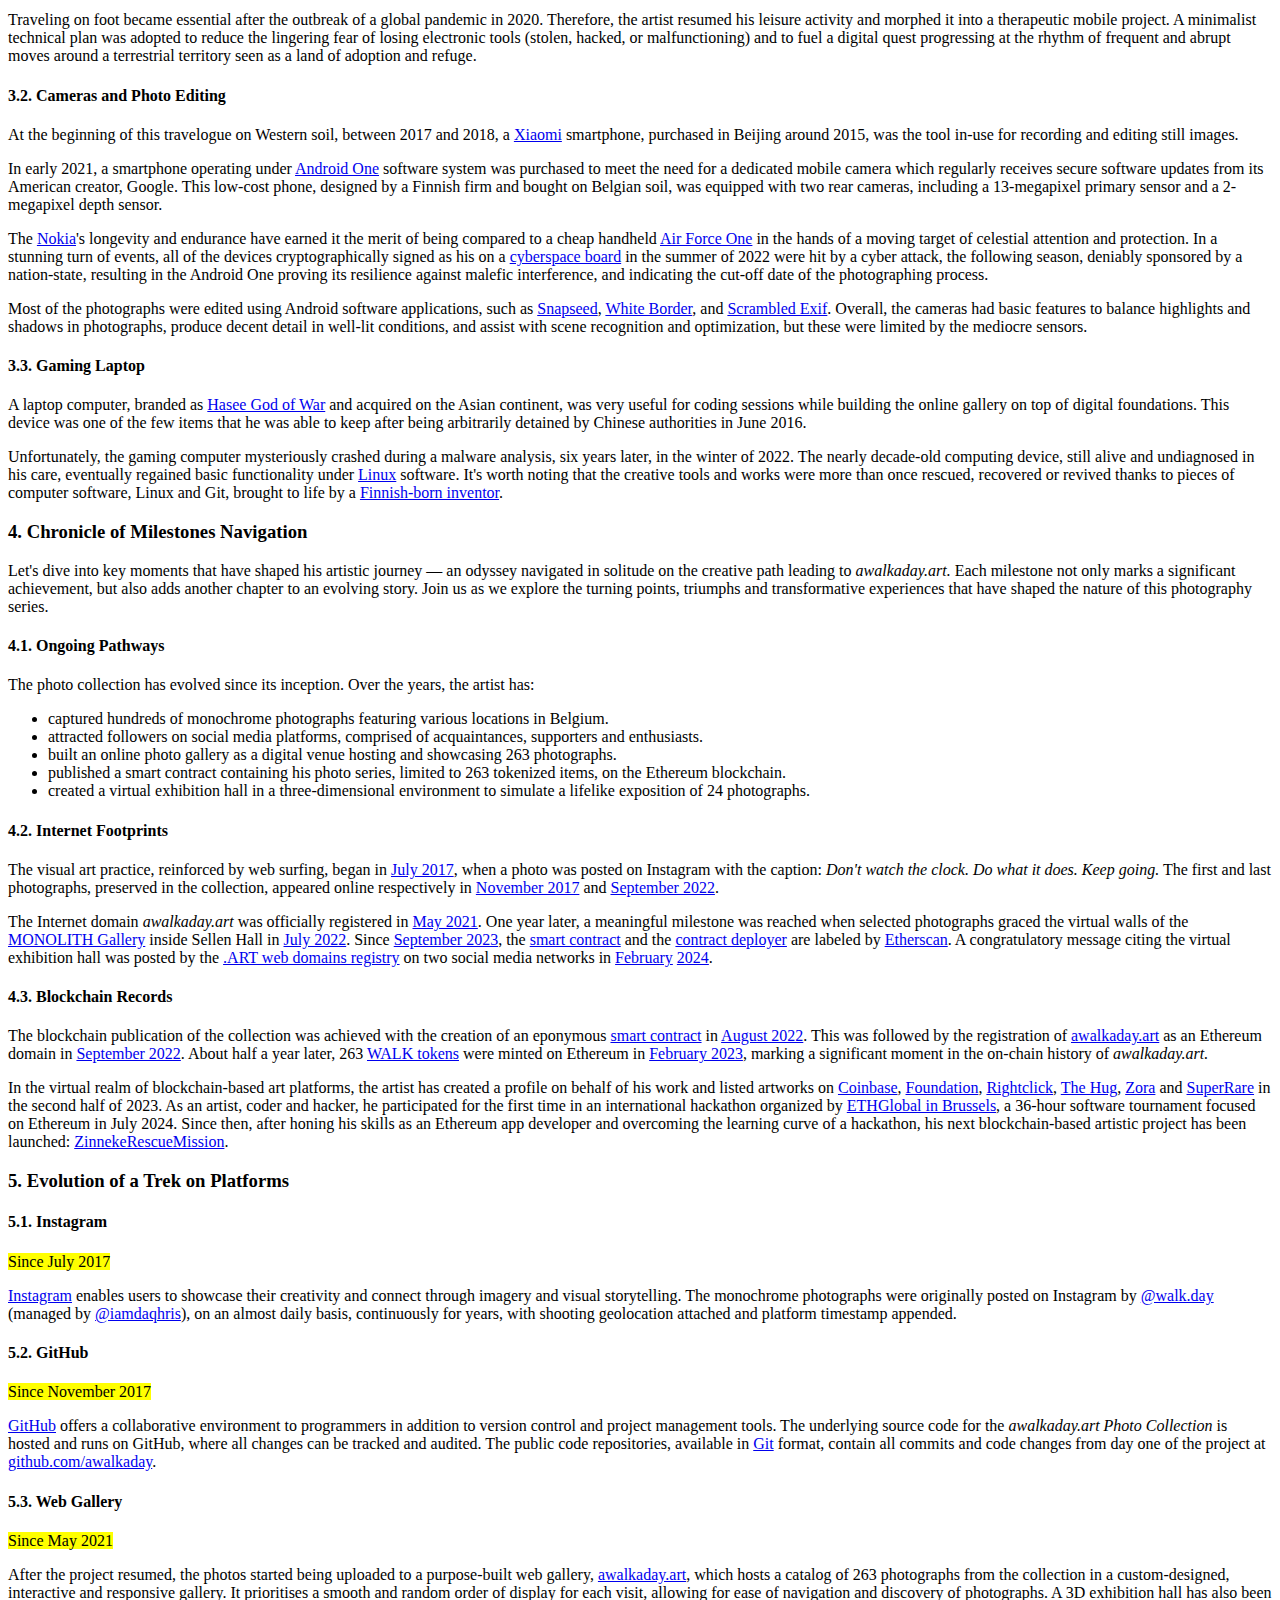
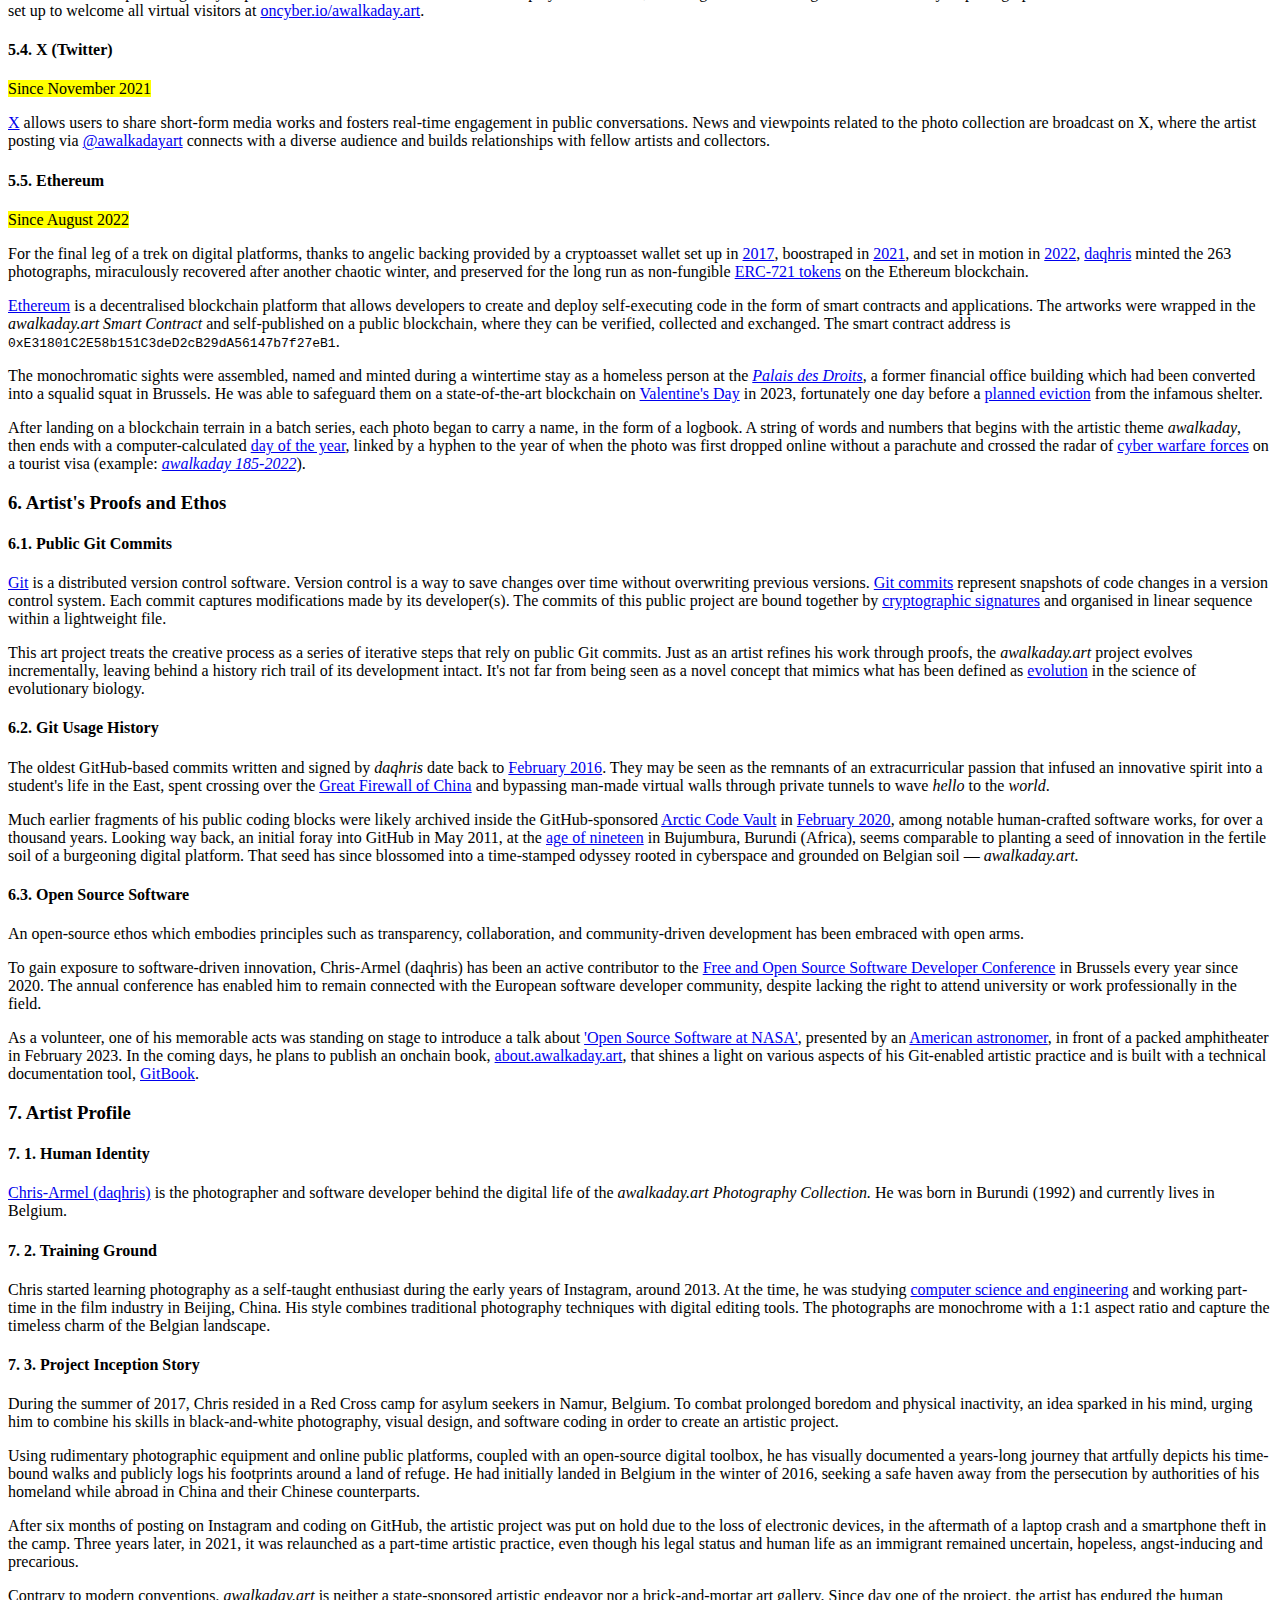
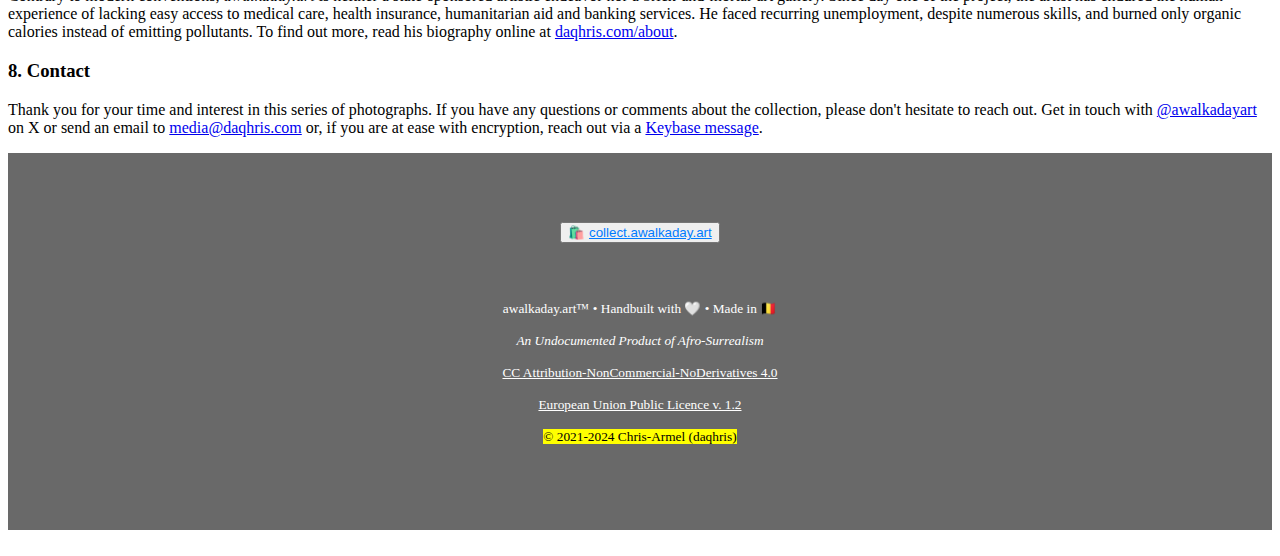
==== commit 35b7f78f: "Update coinbase link" ====
--- a/index.html
+++ b/index.html
@@ -73,7 +73,7 @@
             <p><em>This text document has been a work-in-progress since <a
             href="https://github.com/awalkaday/about-awalkaday-art/commit/32eced8e914f46d9364a5d5fb6ec11c5bd7be7a4" target="_blank">May 2021</a>.  
             Countless public drafts and serene outdoor walks have shaped it into its current state, akin to a therapeutic craft and exercise. To view the history of its changes, visit <a href="https://github.com/awalkaday/about-awalkaday-art"
-            target="_blank">GitHub.com</a> (Last modification: <a href="https://github.com/awalkaday/about-awalkaday-art/commits/replit/index.html" target="_blank">July 21, 2024</a>).</em></p>
+            target="_blank">GitHub.com</a> (Last modification: <a href="https://github.com/awalkaday/about-awalkaday-art/commits/replit/index.html" target="_blank">July 22, 2024</a>).</em></p>
 
 <p><em>A visual chart showing additions and deletions to this document, on a weekly basis over a long time window, can be viewed at <a href="https://github.com/awalkaday/about-awalkaday-art/graphs/code-frequency" target="_blank">https://github.com/awalkaday/about-awalkaday-art/graphs/code-frequency</a>.
 </em></p>
@@ -211,7 +211,7 @@
           href="https://etherscan.io/tx/0x2d4e5a73fada3bb3e626bec4b2d24bbdabce66fad66b70fbe8e3e0e1e169537b" target="_blank">February 2023</a>, marking a significant moment in the on-chain history of <em>awalkaday.art.</em>
       </p>
 
-      <p>In the virtual realm of blockchain-based art platforms, the artist has created a profile on behalf of his work and listed artworks on <a href="https://nft.coinbase.com/collection/awalkaday-art" target="_blank">Coinbase NFT</a>, <a href="https://foundation.app/collection/awalkaday-art" target="_blank">Foundation</a>, <a href="https://rc.xyz/daqhris/collections/awalkaday.art" target="_blank">Rightclick</a>, <a href="https://thehug.xyz/artists/daqhris/portfolio/gallery/86a4f0a8-5609-4885-a9e2-ca0b625082e9" target="_blank">The Hug</a>, <a href="https://zora.co/collect/eth:0xe31801c2e58b151c3ded2cb29da56147b7f27eb1" target="_blank">Zora</a> and <a href="https://superrare.com/daqhris?artwork=ONLY_SERIES" target="_blank">SuperRare</a> in the second half of 2023. 
+      <p>In the virtual realm of blockchain-based art platforms, the artist has created a profile on behalf of his work and listed artworks on <a href="https://wallet.coinbase.com/assets/nft/collection/0xe31801c2e58b151c3ded2cb29da56147b7f27eb1?chainId=1" target="_blank">Coinbase</a>, <a href="https://foundation.app/collection/awalkaday-art" target="_blank">Foundation</a>, <a href="https://rc.xyz/daqhris/collections/awalkaday.art" target="_blank">Rightclick</a>, <a href="https://thehug.xyz/artists/daqhris/portfolio/gallery/86a4f0a8-5609-4885-a9e2-ca0b625082e9" target="_blank">The Hug</a>, <a href="https://zora.co/collect/eth:0xe31801c2e58b151c3ded2cb29da56147b7f27eb1" target="_blank">Zora</a> and <a href="https://superrare.com/daqhris?artwork=ONLY_SERIES" target="_blank">SuperRare</a> in the second half of 2023. 
         As an artist, coder and hacker, he participated for the first time in an international hackathon organized by <a href="https://ethglobal.com/events/brussels" target="_blank">ETHGlobal in Brussels</a>, a 36-hour software tournament focused on Ethereum in July 2024. 
         Since then, after honing his skills as an Ethereum app developer and overcoming the learning curve of a hackathon, his next blockchain-based artistic project has been launched: <a href="https://ethglobal.com/showcase/zinnekerescuemission-9fwjf" title="ETHGlobal Brussels 2024: dApp Project Submission" target="_blank">ZinnekeRescueMission</a>.</p>
 
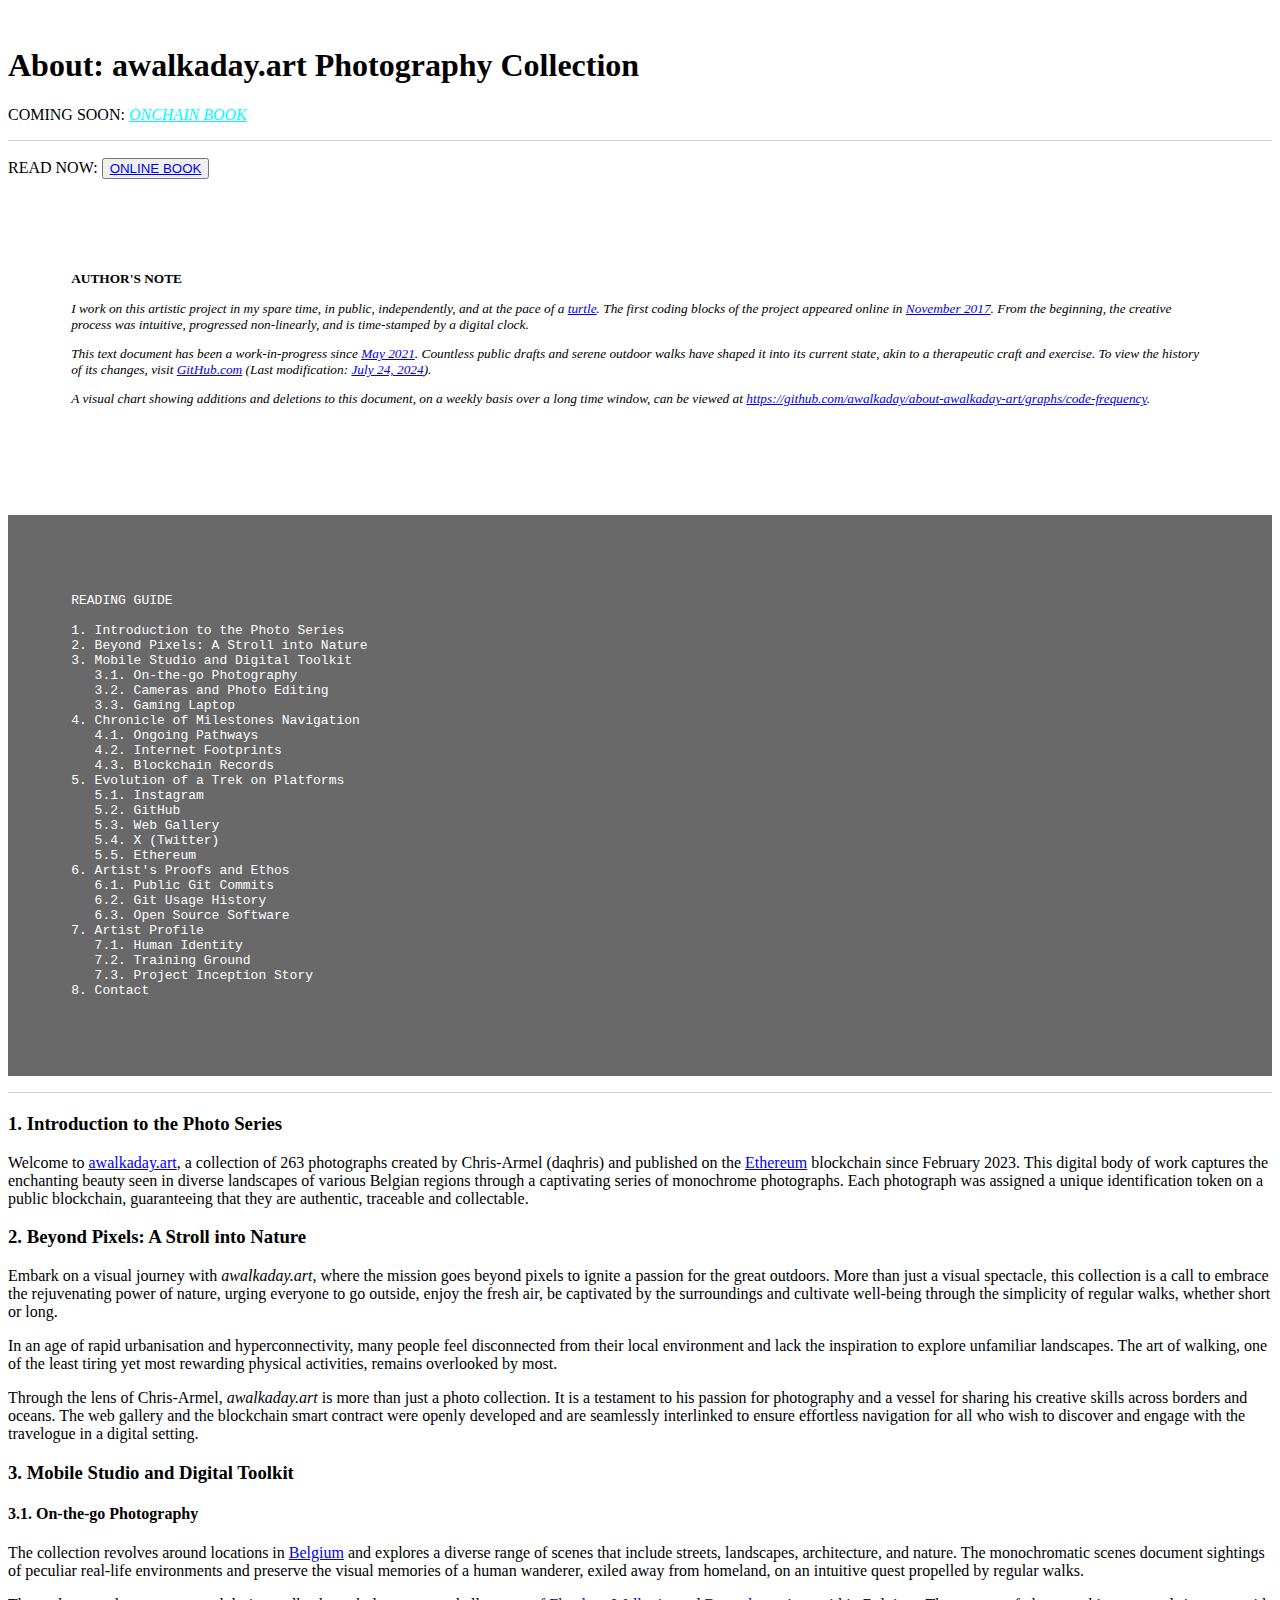
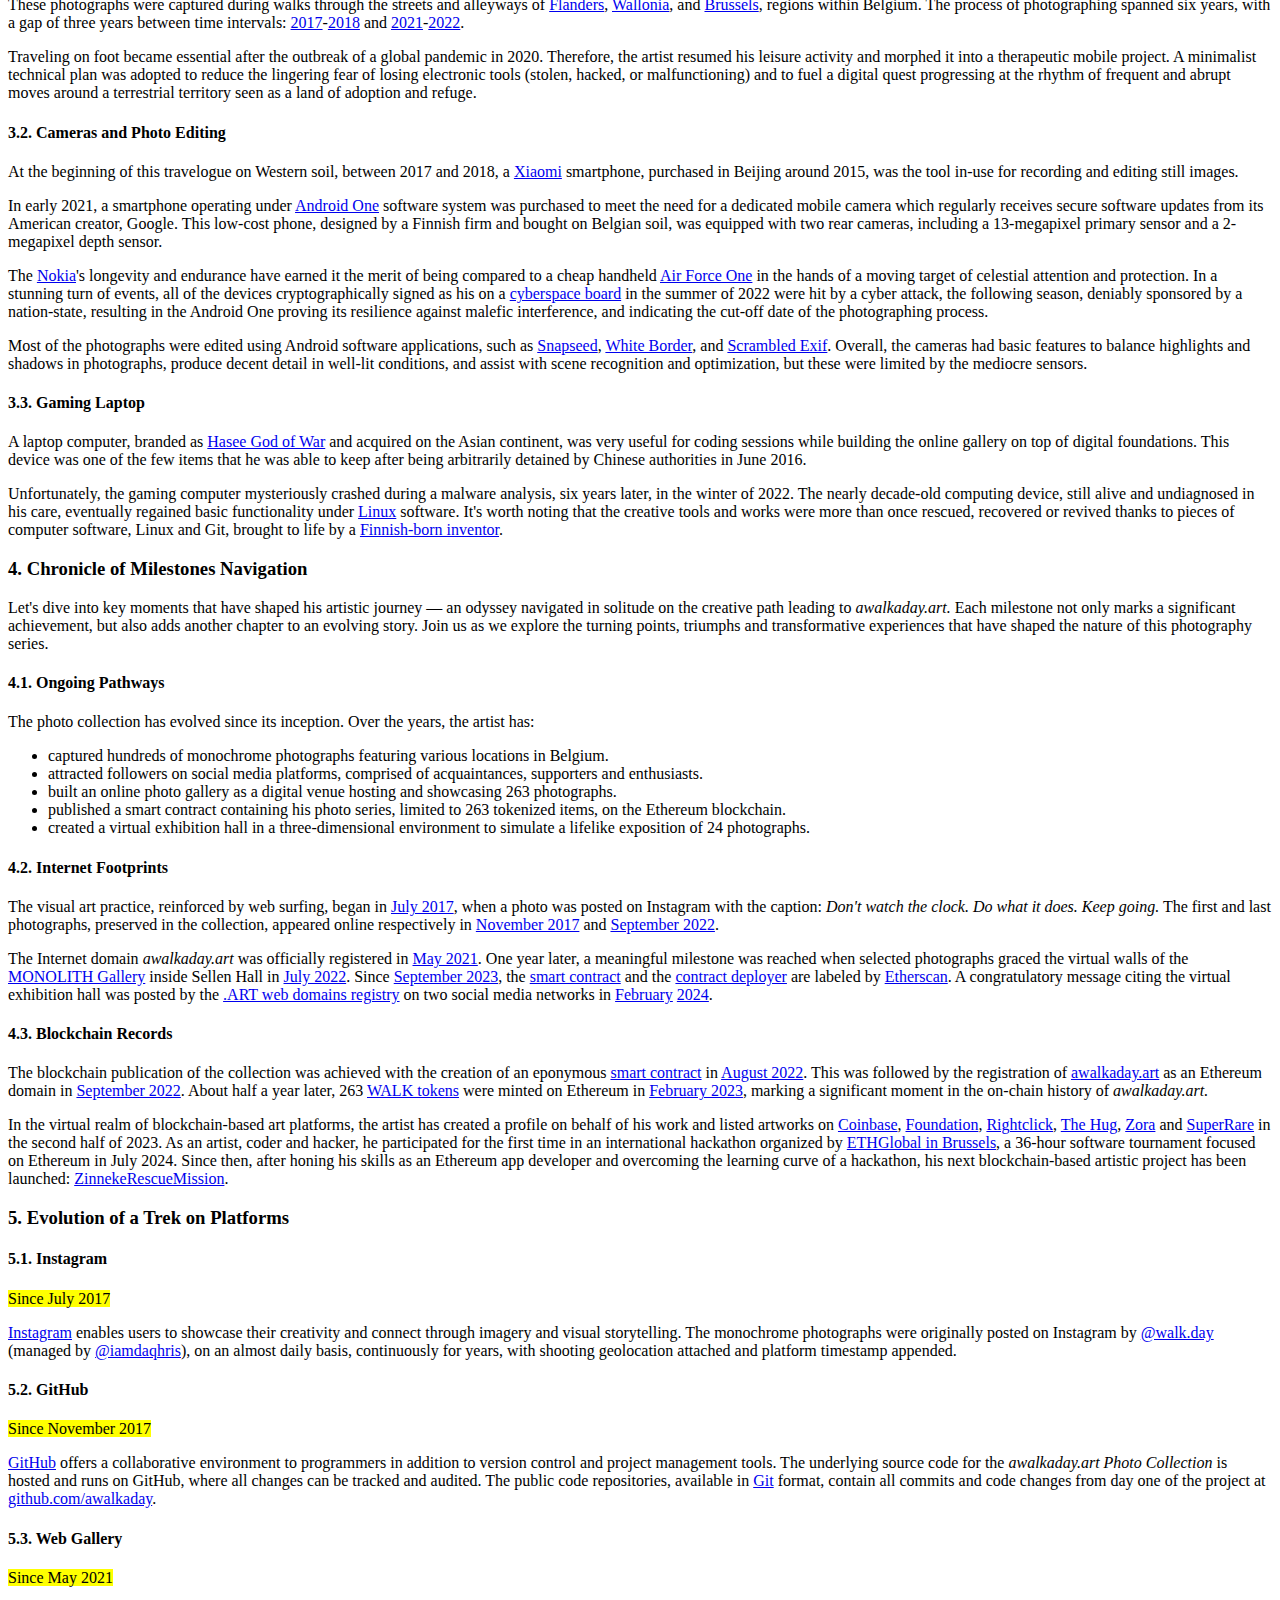
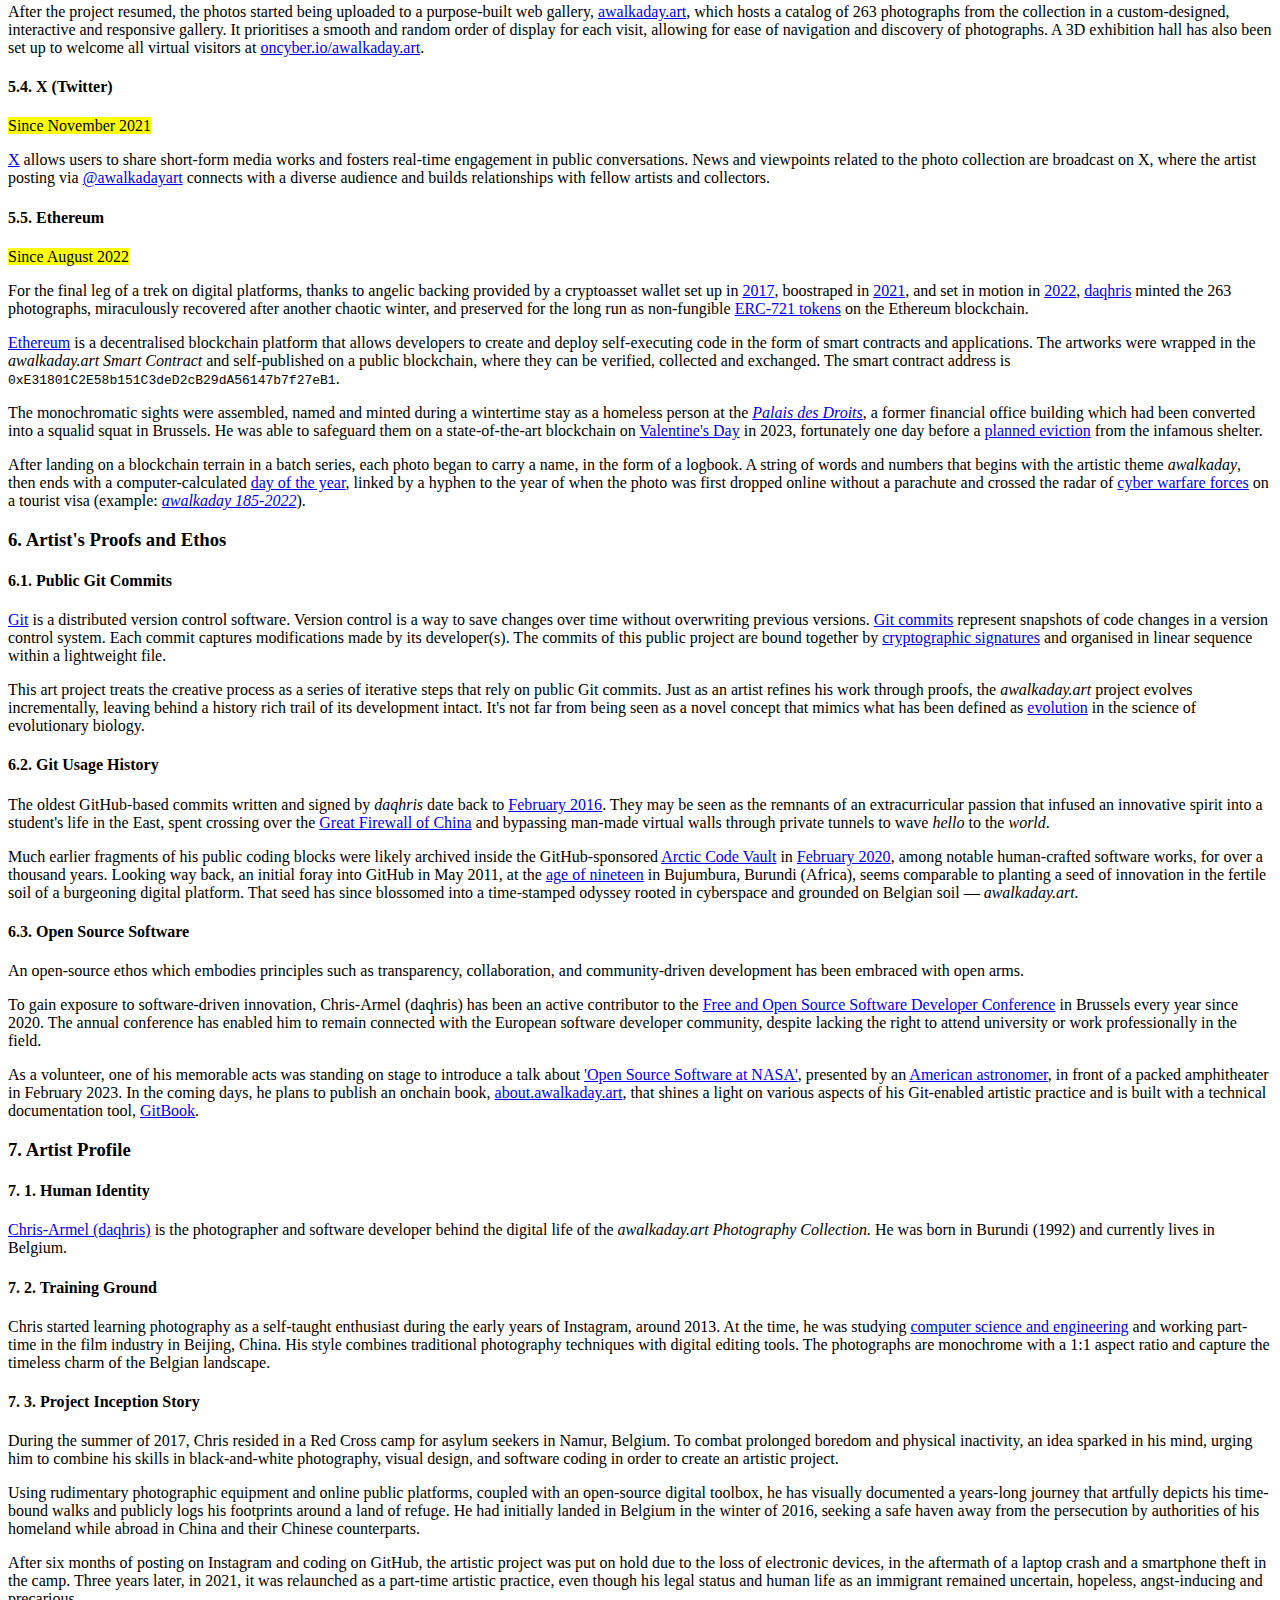
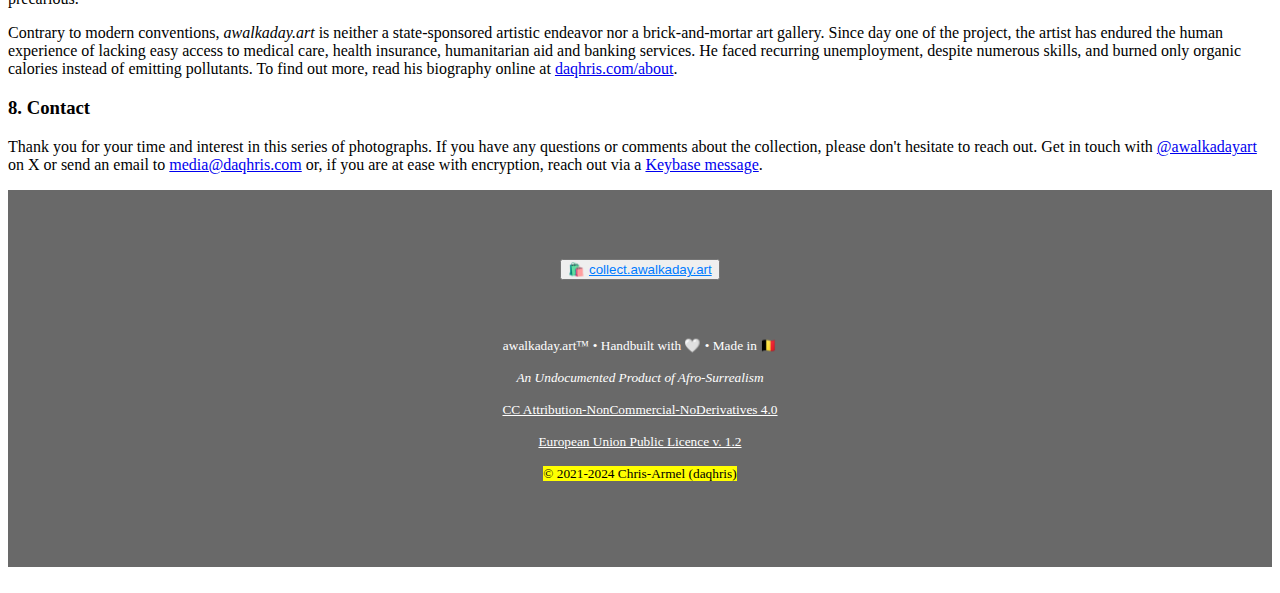
==== commit 2fb68be6: "redesign header section and link to online book" ====
--- a/index.html
+++ b/index.html
@@ -60,12 +60,11 @@
           href="https://about.awalkaday.art/zh.html" hreflang="zh" title="中文版">中文</a></button><br><br> -->
 
       <h1>About: awalkaday.art Photography Collection</h1>
-      <article>
-        <mark>
-        ONCHAIN BOOK <a href="https://app.ens.domains/about.awalkaday.art" target="_blank" style="color: cyan"><em>COMING SOON</em></a>
-        </mark>
-        </article>
+      <p>
+        COMING SOON: <a href="https://app.ens.domains/about.awalkaday.art" target="_blank" style="color: cyan"><em>ONCHAIN BOOK</em></a>
+        </p>
       <hr>
+      <p>READ NOW: <button><a href="https://book.awalkaday.art" title="An online book about awalkaday.art" target="_blank">ONLINE BOOK</a></button></p>
       <div style="background-color:#FFFFFF;padding: 5%;">
 <small><p><strong>AUTHOR'S NOTE</strong></p>
             <p><em>I work on this artistic project in my spare time, in public, independently, and at the pace of a <a href="https://en.m.wikipedia.org/wiki/Cultural_depictions_of_turtles" title="Cultural depiction of turtles that slowly walk on terrestrial lands" target="_blank">turtle</a>. The first coding blocks of the project appeared online in <a href="https://github.com/daqhris/daqhris.github.io/commit/80a18e2a08c1413ea8b4a26d1a86129624b8809f" title="Earliest related commit on GitHub: Created FAQ file for "A Walk, A Day" art project" target="_blank">November 2017</a>. From the beginning, the creative process was intuitive, progressed non-linearly, and is time-stamped by a digital clock.</em></p>
@@ -73,7 +72,7 @@
             <p><em>This text document has been a work-in-progress since <a
             href="https://github.com/awalkaday/about-awalkaday-art/commit/32eced8e914f46d9364a5d5fb6ec11c5bd7be7a4" target="_blank">May 2021</a>.  
             Countless public drafts and serene outdoor walks have shaped it into its current state, akin to a therapeutic craft and exercise. To view the history of its changes, visit <a href="https://github.com/awalkaday/about-awalkaday-art"
-            target="_blank">GitHub.com</a> (Last modification: <a href="https://github.com/awalkaday/about-awalkaday-art/commits/replit/index.html" target="_blank">July 22, 2024</a>).</em></p>
+            target="_blank">GitHub.com</a> (Last modification: <a href="https://github.com/awalkaday/about-awalkaday-art/commits/replit/index.html" target="_blank">July 24, 2024</a>).</em></p>
 
 <p><em>A visual chart showing additions and deletions to this document, on a weekly basis over a long time window, can be viewed at <a href="https://github.com/awalkaday/about-awalkaday-art/graphs/code-frequency" target="_blank">https://github.com/awalkaday/about-awalkaday-art/graphs/code-frequency</a>.
 </em></p>
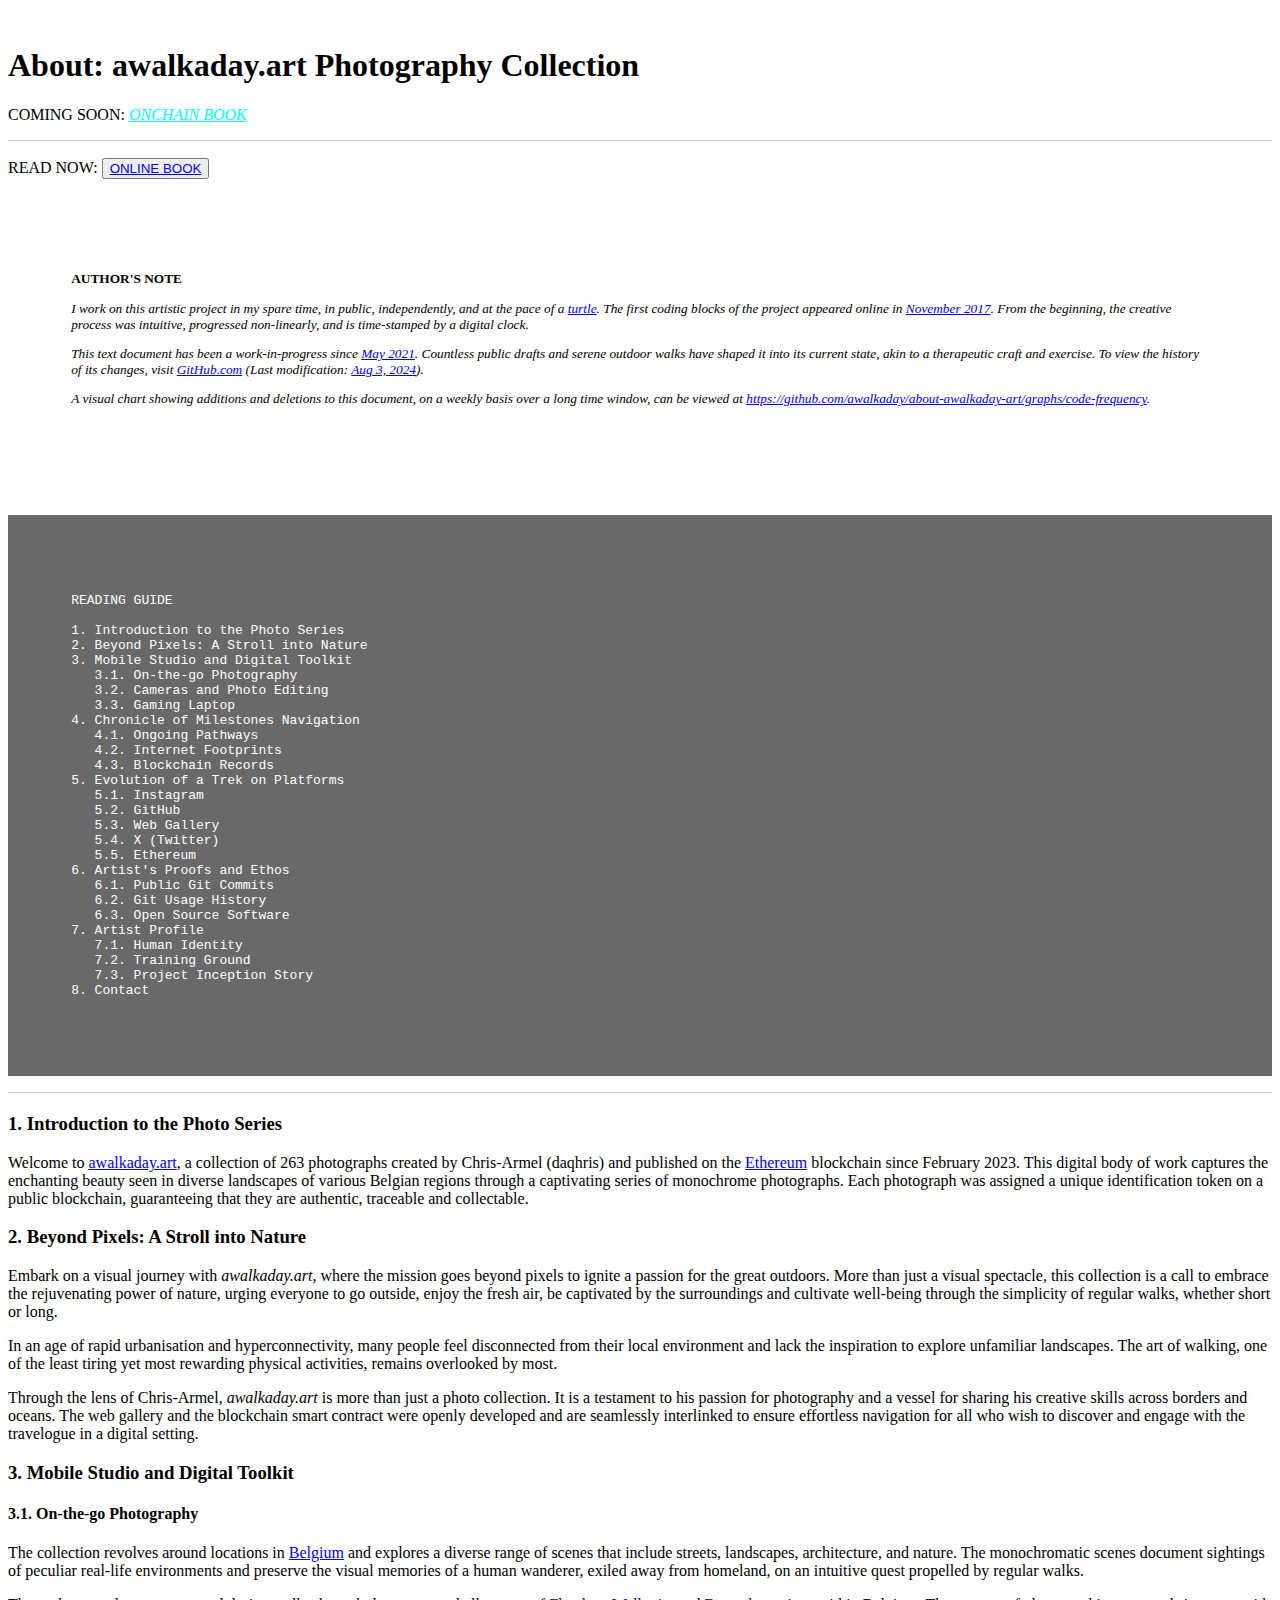
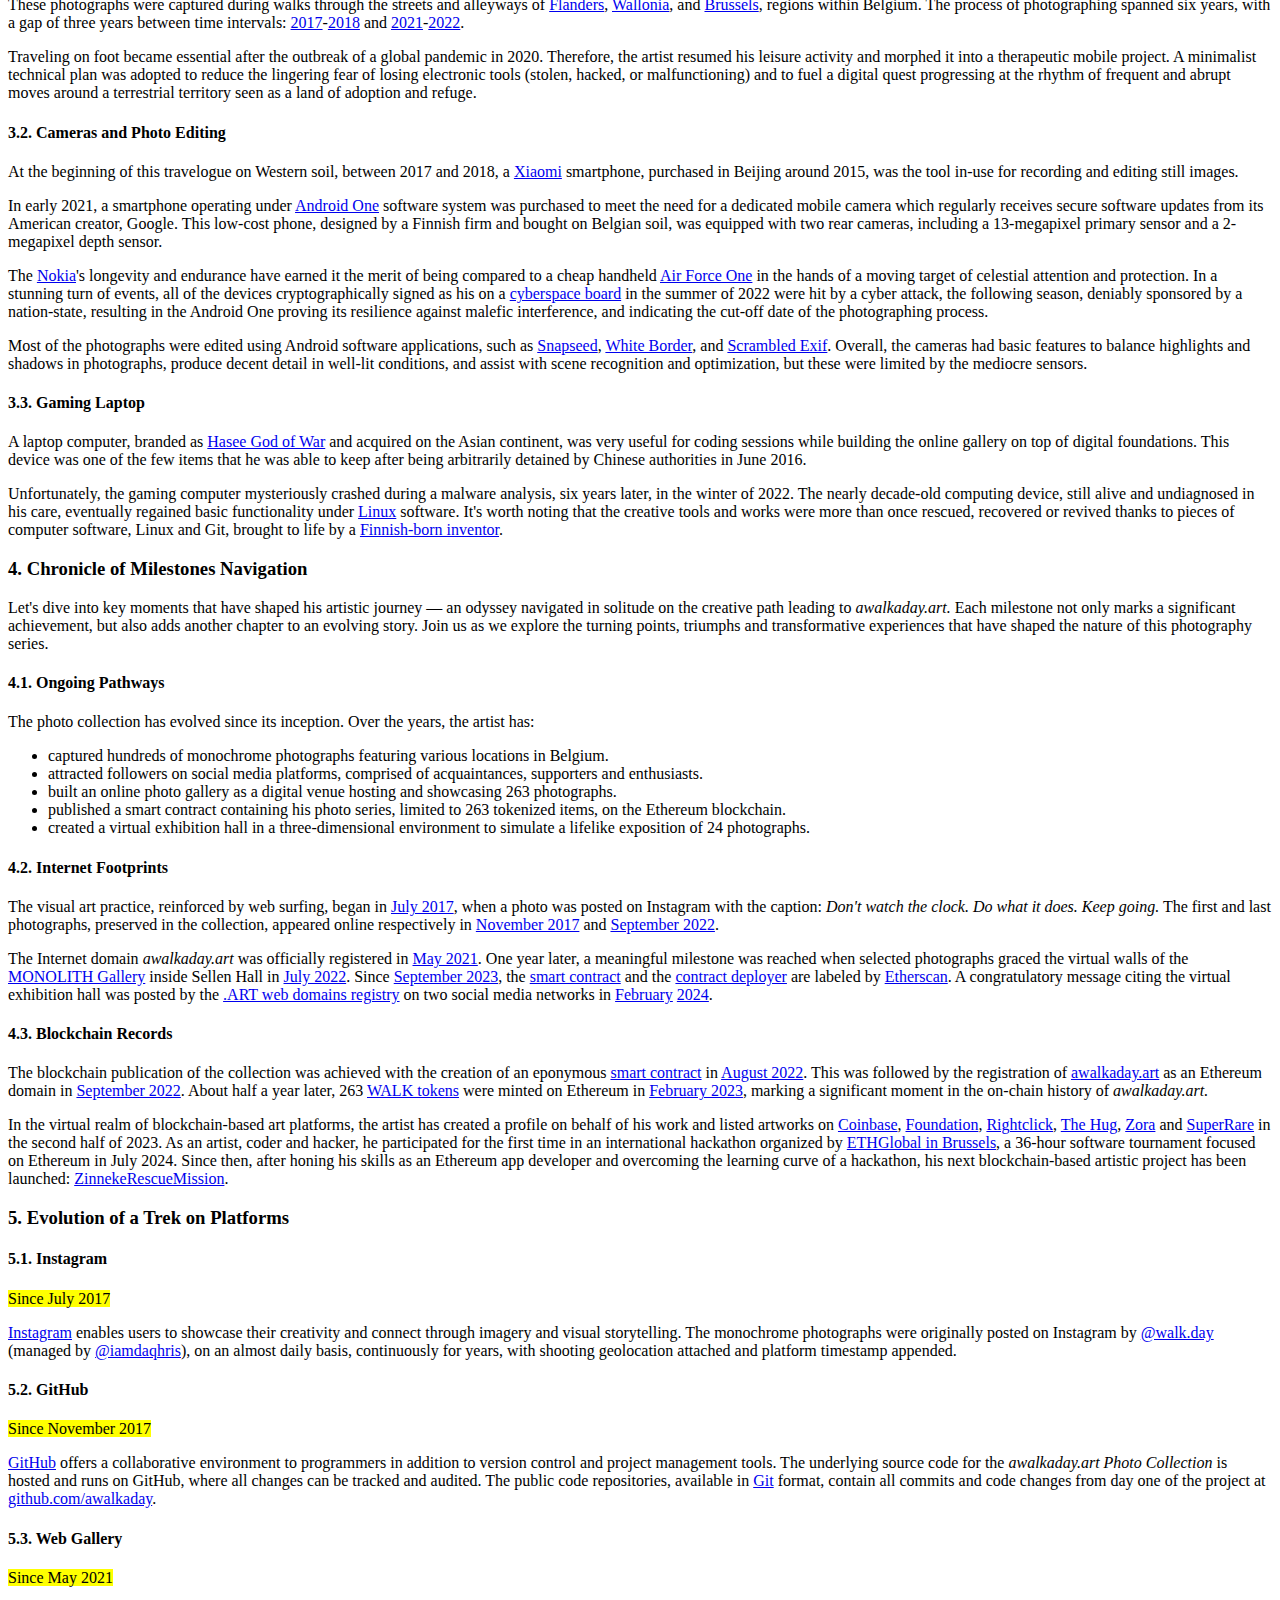
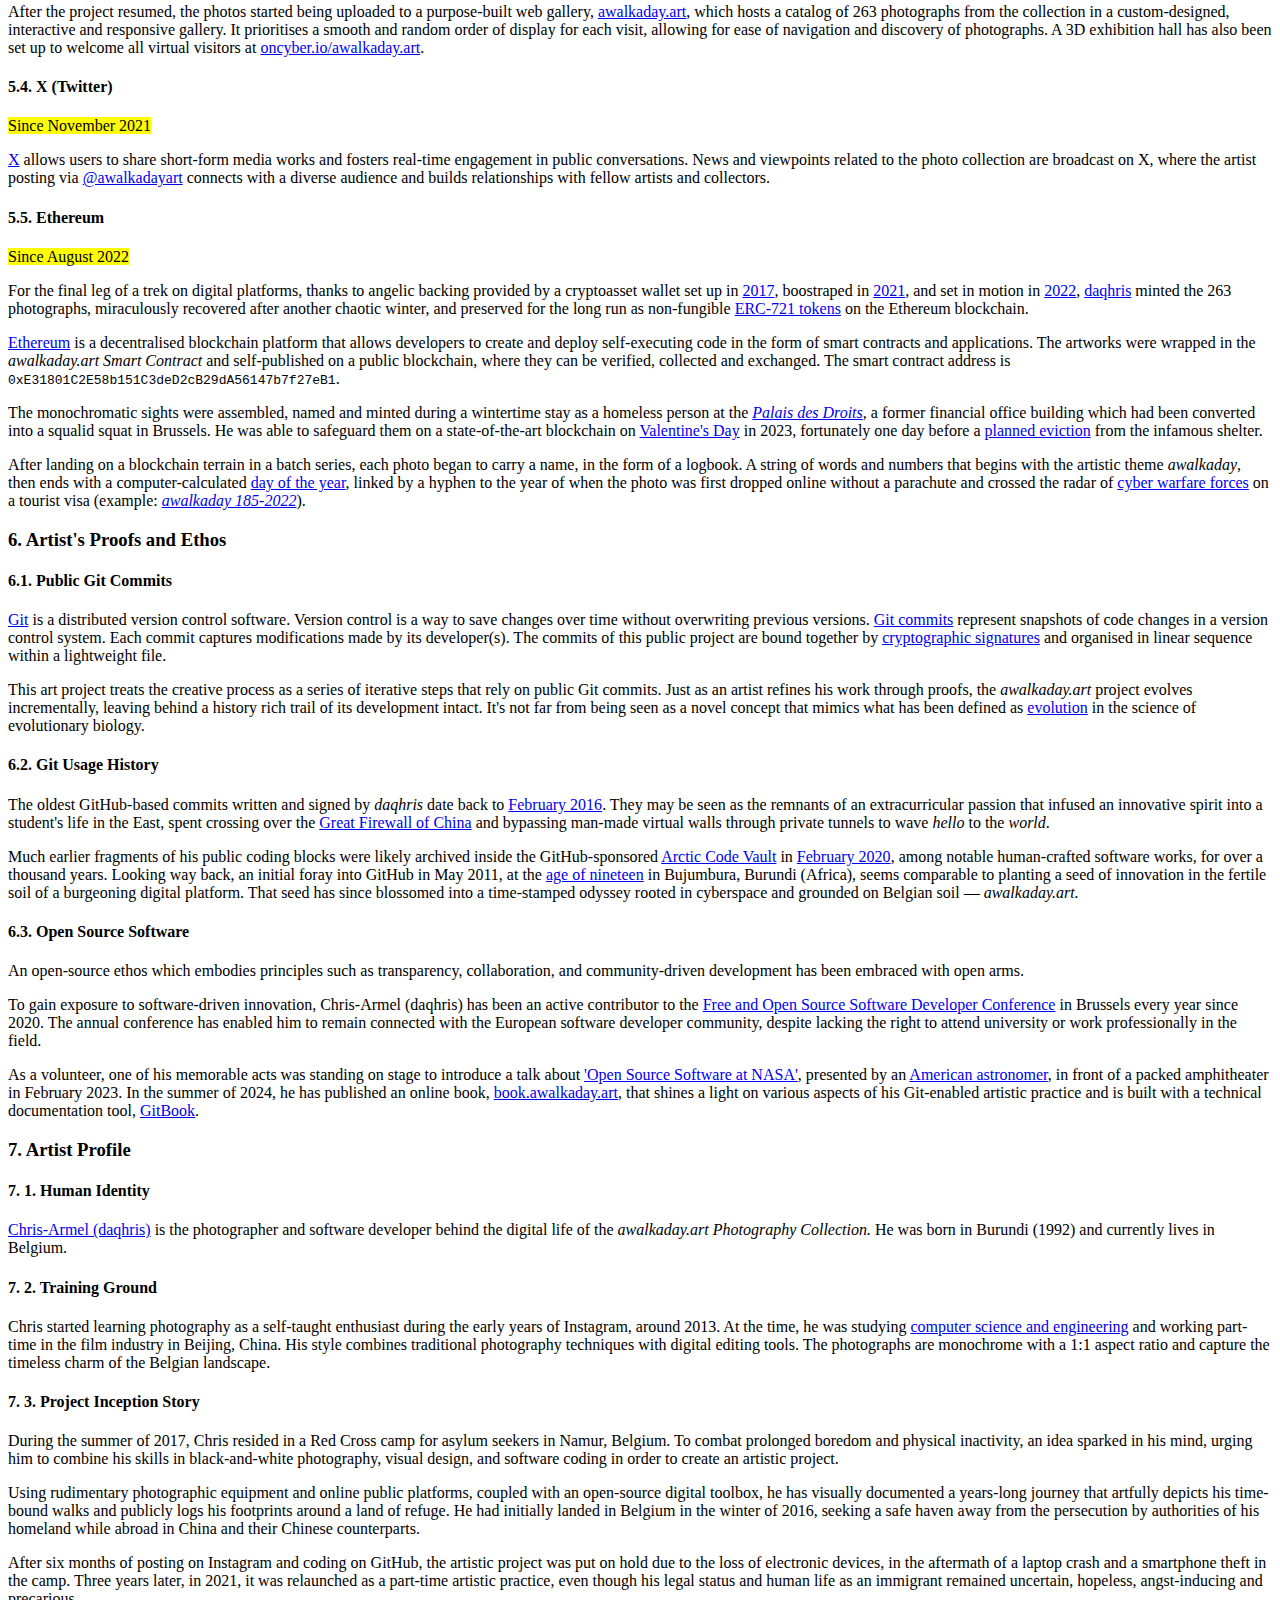
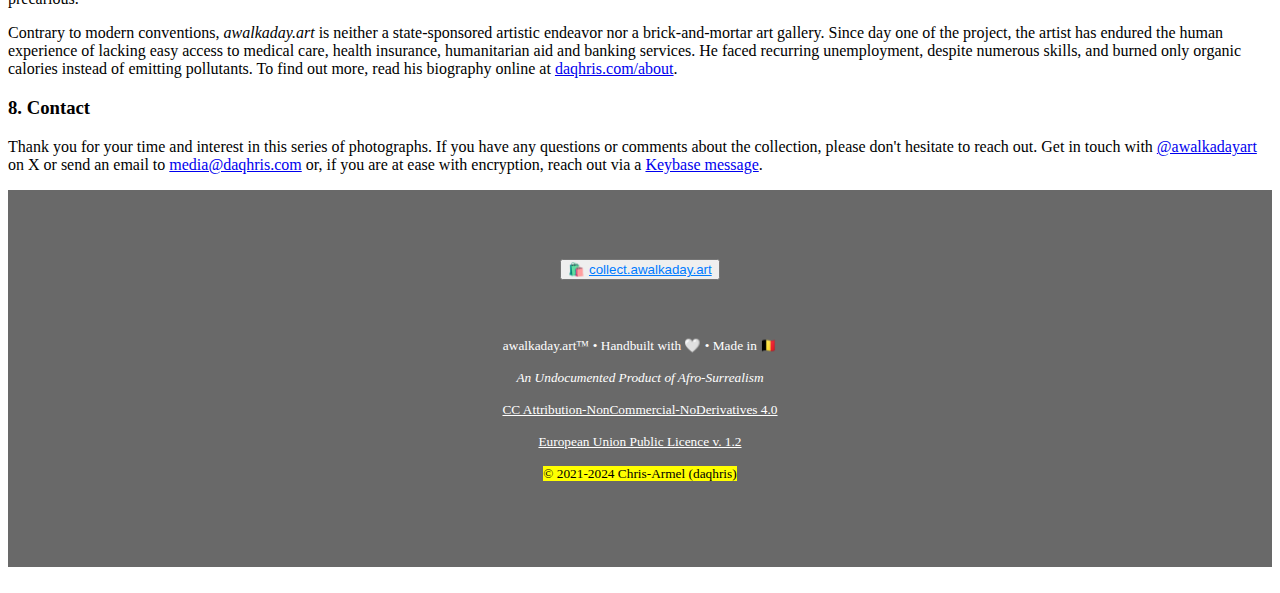
==== commit 52017d0b: "fix typo and update sentence" ====
--- a/index.html
+++ b/index.html
@@ -72,7 +72,7 @@
             <p><em>This text document has been a work-in-progress since <a
             href="https://github.com/awalkaday/about-awalkaday-art/commit/32eced8e914f46d9364a5d5fb6ec11c5bd7be7a4" target="_blank">May 2021</a>.  
             Countless public drafts and serene outdoor walks have shaped it into its current state, akin to a therapeutic craft and exercise. To view the history of its changes, visit <a href="https://github.com/awalkaday/about-awalkaday-art"
-            target="_blank">GitHub.com</a> (Last modification: <a href="https://github.com/awalkaday/about-awalkaday-art/commits/replit/index.html" target="_blank">July 24, 2024</a>).</em></p>
+            target="_blank">GitHub.com</a> (Last modification: <a href="https://github.com/awalkaday/about-awalkaday-art/commits/replit/index.html" target="_blank">Aug 3, 2024</a>).</em></p>
 
 <p><em>A visual chart showing additions and deletions to this document, on a weekly basis over a long time window, can be viewed at <a href="https://github.com/awalkaday/about-awalkaday-art/graphs/code-frequency" target="_blank">https://github.com/awalkaday/about-awalkaday-art/graphs/code-frequency</a>.
 </em></p>
@@ -291,7 +291,7 @@
 
       <p>As a volunteer, one of his memorable acts was standing on stage to introduce a talk about <a href="https://archive.fosdem.org/2023/schedule/event/nasa/" title="NASA and Open Source Software, by Steve Crawford"
         target="_blank">'Open Source Software at NASA'</a>, presented by an <a href="https://crawfordsm.github.io/about/" target="_blank">American astronomer</a>, in front of a packed amphitheater in February 2023. 
-        In the coming days, he plans to publish an onchain book, <a href="https://app.ens.domains/about.awalkaday.art" target="_blank">about.awalkaday.art</a>, that shines a light on various aspects of his Git-enabled artistic practice and is built with a technical documentation tool, <a href="https://www.gitbook.com/" title="Public Documentation Software - GitBook.com" target="_blank">GitBook</a>.</p>
+        In the summer of 2024, he has published an online book, <a href="https://book.awalkaday.art" target="_blank">book.awalkaday.art</a>, that shines a light on various aspects of his Git-enabled artistic practice and is built with a technical documentation tool, <a href="https://www.gitbook.com/" title="Public Documentation Software - GitBook.com" target="_blank">GitBook</a>.</p>
 
       <h3>7. Artist Profile</h3>
 
